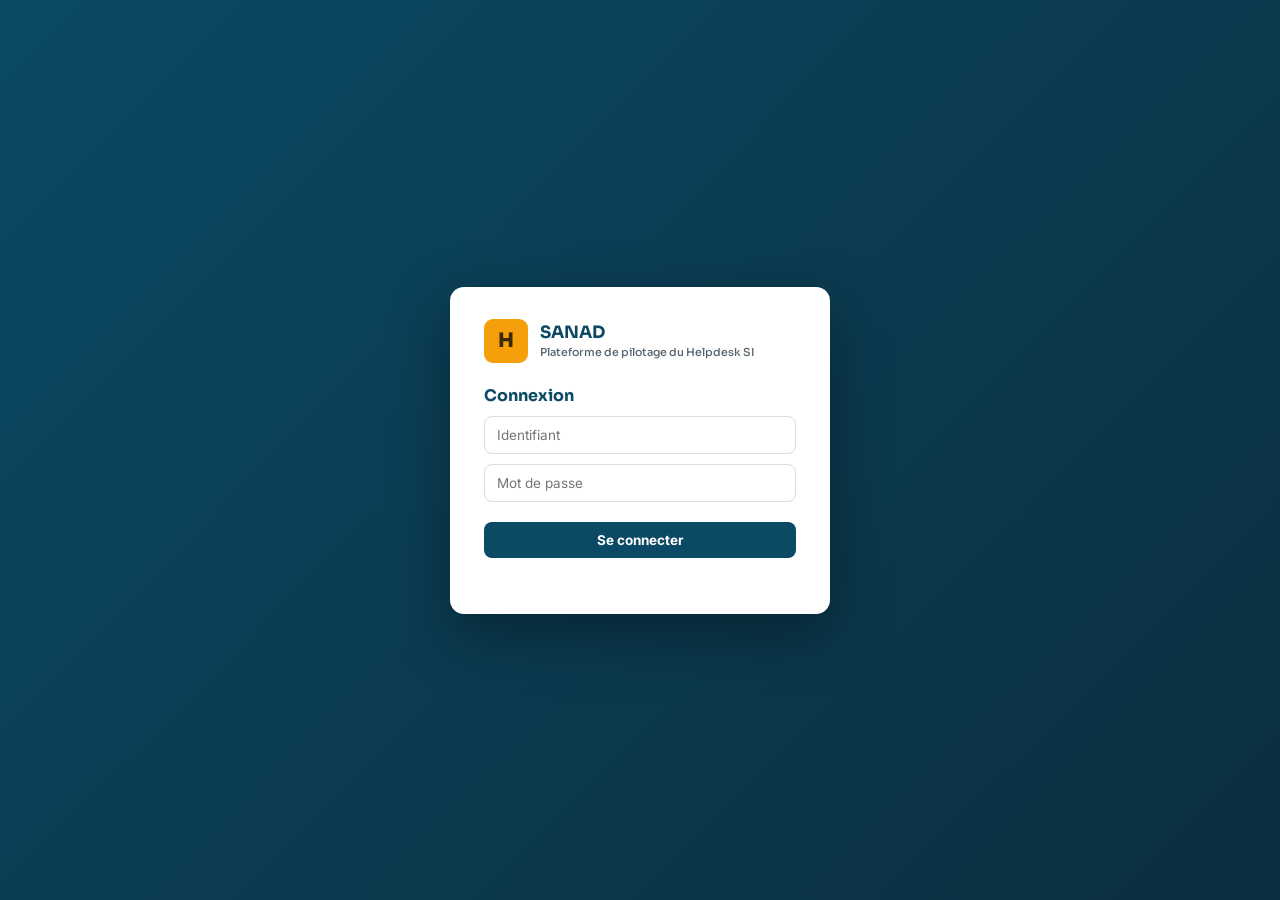
==== templates/index.html @ e5da5dde "Add Outlook raw email import This change adds support for importing a raw Outlook Mail export (.xlsx" ====
<!DOCTYPE html>
<html lang="fr">
<head>
<meta charset="UTF-8">
<meta name="viewport" content="width=device-width, initial-scale=1.0">
<title>SANAD — Plateforme de pilotage du Helpdesk SI</title>
<link rel="preconnect" href="https://fonts.googleapis.com">
<link href="https://fonts.googleapis.com/css2?family=Sora:wght@600;700;800&family=Inter:wght@400;500;600;700&family=JetBrains+Mono:wght@500;700&display=swap" rel="stylesheet">
<link rel="stylesheet" href="/static/style.css">
</head>
<body>

<!-- AUTH OVERLAY -->
<div class="auth-overlay" id="authOverlay">
  <div class="auth-box">
    <div class="auth-brand">
      <div class="brand-mark" style="width:44px;height:44px;font-size:20px;">H</div>
      <div class="auth-brand-title"><span id="authBrandTitle">SANAD</span><div style="font-size:11px;font-weight:500;color:var(--muted);margin-top:2px;" id="authBrandSubtitle">Plateforme de pilotage du Helpdesk SI</div></div>
    </div>

    <div id="setupForm" style="display:none;">
      <h2>Création du compte administrateur</h2>
      <p class="hint">Premier lancement — créez le compte Responsable Helpdesk (accès complet).</p>
      <input type="text" id="setupName" placeholder="Nom complet">
      <input type="text" id="setupUsername" placeholder="Identifiant">
      <input type="password" id="setupPassword" placeholder="Mot de passe (4 caractères min.)">
      <button class="btn btn-primary" id="setupSubmitBtn" style="width:100%;margin-top:10px;">Créer le compte</button>
      <div class="auth-error" id="setupError"></div>
    </div>

    <div id="loginForm">
      <h2>Connexion</h2>
      <input type="text" id="loginUsername" placeholder="Identifiant">
      <input type="password" id="loginPassword" placeholder="Mot de passe">
      <button class="btn btn-primary" id="loginSubmitBtn" style="width:100%;margin-top:10px;">Se connecter</button>
      <div class="auth-error" id="loginError"></div>
    </div>
  </div>
</div>

<div class="app">

  <!-- SIDEBAR -->
  <aside class="sidebar">
    <div class="sanad-brand" id="sanadBrand">
      <img id="sanadLogoImg" src="" alt="SANAD" style="display:none;">
      <span id="sanadLogoText">SANAD</span>
    </div>
    <div class="module-switch" id="moduleSwitch"></div>

    <div class="brand">
      <div class="brand-mark" id="brandMark">T</div>
      <div>
        <div class="brand-title" id="brandTitle">Tarkhiss</div>
        <div class="brand-sub" id="brandSub">Support Email &amp; Hotline</div>
      </div>
    </div>

    <nav class="nav">
      <!-- Favoris (Lot G) — épingles personnelles, mémorisées par navigateur, remplies dynamiquement -->
      <div class="nav-subgroup-title" id="favoritesTitle" style="display:none;">
        <span class="nav-subgroup-ico">⭐</span> Favoris
      </div>
      <div class="nav-subgroup" id="favoritesGroup" style="display:none;"></div>

      <!-- Sous-groupe Tarkhiss : Reporting Hotline & Emails -->
      <div class="nav-subgroup-title" data-module="tarkhiss" data-roles="admin,superviseur">
        <span class="nav-subgroup-ico">🎧</span> Reporting Hotline &amp; Emails
      </div>
      <div class="nav-subgroup" data-module="tarkhiss" data-roles="admin,superviseur">
        <button class="nav-item active" data-tab="dashboard" data-module="tarkhiss" data-roles="admin,superviseur">
          <span class="nav-ico">▦</span> Dashboard
        </button>
        <button class="nav-item" data-tab="calls" data-module="tarkhiss" data-roles="admin,superviseur">
          <span class="nav-ico">☎</span> Appels <span class="nav-badge" id="badgeCalls"></span>
        </button>
        <button class="nav-item" data-tab="emails" data-module="tarkhiss" data-roles="admin,superviseur">
          <span class="nav-ico">✉</span> Emails <span class="nav-badge" id="badgeEmails"></span>
        </button>
        <button class="nav-item" data-tab="analysis" data-module="tarkhiss" data-roles="admin,superviseur">
          <span class="nav-ico">◇</span> Analyse mensuelle
        </button>
        <button class="nav-item" data-tab="annual" data-module="tarkhiss" data-roles="admin,superviseur">
          <span class="nav-ico">📈</span> Vue annuelle
        </button>
        <button class="nav-item" data-tab="prompts" data-module="tarkhiss" data-roles="admin,superviseur">
          <span class="nav-ico">✦</span> Prompts Copilot
        </button>
      </div>

      <!-- Sous-groupe Tarkhiss : Reporting Métier (PCHC) -->
      <div class="nav-subgroup-title" data-module="pchc" data-roles="admin,superviseur">
        <span class="nav-subgroup-ico">🗂️</span> Reporting Métier
      </div>
      <div class="nav-subgroup" data-module="pchc" data-roles="admin,superviseur">
        <button class="nav-item" data-tab="p-dashboard" data-module="pchc" data-roles="admin,superviseur">
          <span class="nav-ico">▦</span> Dashboard
        </button>
        <button class="nav-item" data-tab="p-import" data-module="pchc" data-roles="admin,superviseur">
          <span class="nav-ico">📥</span> Import données
        </button>
        <button class="nav-item" data-tab="p-analysis" data-module="pchc" data-roles="admin,superviseur">
          <span class="nav-ico">◇</span> Analyse &amp; Copilot
        </button>
      </div>

      <!-- Moussanada -->
      <button class="nav-item" data-tab="m-dashboard" data-module="moussanada" data-roles="admin,superviseur">
        <span class="nav-ico">▦</span> Dashboard
      </button>
      <button class="nav-item" data-tab="m-sources" data-module="moussanada" data-roles="admin,superviseur">
        <span class="nav-ico">📥</span> Données sources
      </button>
      <button class="nav-item" data-tab="m-analysis" data-module="moussanada" data-roles="admin,superviseur">
        <span class="nav-ico">◇</span> Analyse &amp; Copilot
      </button>
      <button class="nav-item" data-tab="m-annual" data-module="moussanada" data-roles="admin,superviseur">
        <span class="nav-ico">📈</span> Vue annuelle
      </button>
      <button class="nav-item" data-tab="m-guide" data-module="moussanada" data-roles="admin,superviseur">
        <span class="nav-ico">📘</span> Guide GLPI
      </button>

      <!-- Partagé -->
      <button class="nav-item" data-tab="admin" data-module="shared" data-roles="admin">
        <span class="nav-ico">⚙</span> Administration
      </button>
      <button class="nav-item" data-tab="users" data-module="shared" data-roles="admin">
        <span class="nav-ico">👤</span> Utilisateurs
      </button>
      <button class="nav-item" data-tab="notes" data-module="shared" data-roles="admin,hotliner">
        <span class="nav-ico">💬</span> Notes
      </button>
      <button class="nav-item" data-tab="knowledge" data-module="shared" data-roles="admin,hotliner">
        <span class="nav-ico">📚</span> Base de connaissances
      </button>
    </nav>

    <div class="sidebar-footer">DSID · AMMPS</div>
  </aside>

  <!-- MAIN -->
  <main class="main">

    <header class="topbar">
      <div class="breadcrumb" id="breadcrumb"></div>
      <button class="btn-add" id="favoriteToggleBtn" title="Épingler cette vue en favori">☆</button>
      <div class="month-picker" id="monthPickerWrap">
        <label for="monthSelect">Mois</label>
        <input type="month" id="monthSelect">
      </div>
      <div class="global-search-wrap">
        <input type="text" id="globalSearch" placeholder="🔍 Recherche globale (mois, catégories, contacts...)">
        <div class="global-search-results" id="globalSearchResults"></div>
      </div>
      <div id="saveIndicator" class="save-indicator"></div>
      <div id="lastSyncIndicator" class="last-sync-indicator" title="Horodatage de la dernière écriture de données pour ce volet"></div>
      <div class="user-menu">
        <span id="userMenuName"></span>
        <span class="role-pill" id="userMenuRole"></span>
        <button class="btn-add" id="densityToggleBtn" title="Basculer la densité d'affichage des tableaux">▤ Compact</button>
        <button class="btn-add" id="helpBtn" title="Revoir l'aide de démarrage">? Aide</button>
        <button class="btn-add" id="logoutBtn">Déconnexion</button>
      </div>
    </header>

    <!-- MODAL ONBOARDING -->
    <div class="modal-overlay" id="onboardingOverlay" style="display:none;">
      <div class="modal-box">
        <div class="modal-head">
          <div>
            <div class="mini-label">Prise en main</div>
            <div id="onboardingTitle" style="font-weight:700;color:var(--primary);"></div>
          </div>
          <button class="modal-close" id="closeOnboardingBtn">✕</button>
        </div>
        <div id="onboardingBody" style="padding:20px 24px;font-size:13.5px;line-height:1.7;color:var(--ink);"></div>
      </div>
    </div>

    <div class="banner warn" id="reminderBanner" style="display:none;"></div>
    <div class="banner info" id="moduleNotReadyBanner" style="display:none;">
      🚧 Ce volet utilise la structure générique du support (appels, emails, analyse mensuelle) en attendant vos instructions spécifiques pour l'adapter davantage.
    </div>

    <!-- TAB: DASHBOARD -->
    <section class="tab-panel active" id="tab-dashboard">
      <div class="panel-head panel-head-row">
        <div>
          <h1 id="dashTitle">Dashboard</h1>
          <p>Vue interactive, codes couleur automatiques.</p>
        </div>
        <div class="dash-actions">
          <button class="btn btn-outline" id="xlsxBtn">⬇ Excel</button>
          <button class="btn btn-outline" id="pdfBtn">⬇ PDF</button>
          <button class="btn btn-outline" id="onePagerBtn">🖼 One-pager</button>
          <button class="btn btn-primary" id="mailToggleBtn">✉ Envoyer par email</button>
        </div>
      </div>

      <!-- Panneau d'envoi email -->
      <div class="card email-panel" id="emailPanel" style="display:none;">
        <h2>Envoi du rapport par email</h2>
        <div class="email-panel-grid">
          <div>
            <div class="mini-label">Destinataires (À)</div>
            <div class="contact-check-list" id="toCheckList"></div>
          </div>
          <div>
            <div class="mini-label">Copie (Cc)</div>
            <div class="contact-check-list" id="ccCheckList"></div>
          </div>
        </div>
        <div class="mini-label" style="margin-top:12px;">Formule d'appel (bonjour)</div>
        <textarea id="greetingInput" rows="2" placeholder="Bonjour M. Himi et Mme. Latifa,"></textarea>
        <div class="actions-row" style="margin-top:12px;">
          <button class="btn btn-outline" id="previewMailBtn">👁 Aperçu</button>
          <button class="btn btn-primary" id="confirmSendBtn">✉ Confirmer et envoyer (Outlook)</button>
        </div>
      </div>

      <div class="banner danger" id="tarkhissAlertBanner" style="display:none;"></div>
      <div id="dashboardContent"></div>
    </section>

    <!-- TAB: APPELS -->
    <section class="tab-panel" id="tab-calls">
      <div class="panel-head panel-head-row">
        <div>
          <h1>Saisie des appels</h1>
          <p>Nombre d'appels reçus par jour ouvré (hors week-end). Durée au format hh:mm:ss.</p>
        </div>
        <label class="btn btn-outline file-btn">
          ⬆ Importer CSV
          <input type="file" id="callsImportFile" accept=".csv" hidden>
        </label>
      </div>
      <div class="card">
        <table class="input-table" id="callsTable">
          <thead>
            <tr><th>Jour</th><th>Date</th><th>Appels reçus</th><th>Durée (hh:mm:ss)</th></tr>
          </thead>
          <tbody></tbody>
        </table>
      </div>
      <div class="actions-row">
        <button class="btn btn-primary" id="saveCallsBtn">Enregistrer les appels</button>
        <span class="hint">Total appels : <strong id="callsTotalHint">0</strong></span>
        <span class="hint">Durée totale : <strong id="callsDurationHint">00:00:00</strong></span>
        <span class="hint autosave-hint" id="callsAutosaveHint"></span>
      </div>
    </section>

    <!-- TAB: EMAILS -->
    <section class="tab-panel" id="tab-emails">
      <div class="panel-head panel-head-row">
        <div>
          <h1>Saisie des emails</h1>
          <p>Emails reçus et envoyés par jour. Les week-ends restent modifiables (email exceptionnel reçu).</p>
        </div>
        <div style="display:flex;gap:10px;">
          <label class="btn btn-outline file-btn">
            📧 Import Outlook (.xlsm)
            <input type="file" id="emailsRawImportFile" accept=".xlsm,.xlsx" hidden>
          </label>
          <label class="btn btn-outline file-btn">
            ⬆ Importer CSV
            <input type="file" id="emailsImportFile" accept=".csv" hidden>
          </label>
        </div>
      </div>
      <div class="card" id="emailsRawImportResult" style="display:none;"></div>
      <div class="card">
        <table class="input-table" id="emailsTable">
          <thead>
            <tr><th>Jour</th><th>Date</th><th>Emails reçus</th><th>Emails envoyés</th></tr>
          </thead>
          <tbody></tbody>
        </table>
      </div>
      <div class="actions-row">
        <button class="btn btn-primary" id="saveEmailsBtn">Enregistrer les emails</button>
        <span class="hint">Reçus : <strong id="emailsRecvHint">0</strong> · Envoyés : <strong id="emailsSentHint">0</strong></span>
        <span class="hint autosave-hint" id="emailsAutosaveHint"></span>
      </div>
    </section>

    <!-- TAB: ANALYSE -->
    <section class="tab-panel" id="tab-analysis">
      <div class="panel-head panel-head-row">
        <div>
          <h1>Analyse mensuelle</h1>
          <p>Résultats de la classification des emails (issus de Copilot Excel). Catégories libres, différentes chaque mois.</p>
        </div>
        <button class="btn btn-outline" id="duplicatePrevBtn">⧉ Dupliquer catégories du mois précédent</button>
      </div>

      <div class="card">
        <div class="card-head">
          <h2>🔴 Problèmes techniques signalés</h2>
          <div class="card-head-tools">
            <input type="text" class="search-box" id="searchProblems" placeholder="Filtrer...">
            <button class="btn-add" data-add="problems">+ Ajouter une catégorie</button>
          </div>
        </div>
        <table class="cat-table" id="problemsTable">
          <thead><tr><th>Type de problème</th><th>Nombre</th><th>Description</th><th>Action corrective</th><th></th></tr></thead>
          <tbody></tbody>
        </table>
      </div>

      <div class="card">
        <div class="card-head">
          <h2>🟢 Demandes d'information</h2>
          <div class="card-head-tools">
            <input type="text" class="search-box" id="searchDemandes" placeholder="Filtrer...">
            <button class="btn-add" data-add="demandes">+ Ajouter une catégorie</button>
          </div>
        </div>
        <table class="cat-table" id="demandesTable">
          <thead><tr><th>Type de demande</th><th>Nombre</th><th>Description</th><th></th></tr></thead>
          <tbody></tbody>
        </table>
      </div>

      <div class="card">
        <div class="card-head">
          <h2>📅 Évolution hebdomadaire</h2>
          <button class="btn-add" data-add="weekly">+ Ajouter une semaine</button>
        </div>
        <table class="cat-table" id="weeklyTable">
          <thead><tr><th>Semaine</th><th>Bugs</th><th>Demandes</th><th>Observations</th><th></th></tr></thead>
          <tbody></tbody>
        </table>
      </div>

      <div class="card">
        <div class="card-head">
          <h2>☁️ Nuage de mots-clés</h2>
          <button class="btn-add" data-add="keywords">+ Ajouter un mot-clé</button>
        </div>
        <table class="cat-table" id="keywordsTable">
          <thead><tr><th>Mot-clé</th><th>Fréquence</th><th></th></tr></thead>
          <tbody></tbody>
        </table>
      </div>

      <div class="card">
        <h2>🔑 Constats clés</h2>
        <textarea id="constatsBox" rows="4" placeholder="Un constat par ligne..."></textarea>
      </div>

      <div class="card">
        <h2>✅ Recommandations</h2>
        <textarea id="recoBox" rows="4" placeholder="Une recommandation par ligne..."></textarea>
      </div>

      <div class="card">
        <h2>🗒️ Notes internes <span class="hint">(non incluses dans le rapport envoyé)</span></h2>
        <textarea id="internalNotesBox" rows="3" placeholder="Contexte particulier, incident majeur..."></textarea>
      </div>

      <div class="actions-row">
        <button class="btn btn-primary" id="saveAnalysisBtn">Enregistrer l'analyse</button>
        <span class="hint autosave-hint" id="analysisAutosaveHint"></span>
      </div>
    </section>

    <!-- TAB: VUE ANNUELLE -->
    <section class="tab-panel" id="tab-annual">
      <div class="panel-head panel-head-row">
        <div>
          <h1>Vue annuelle / trimestrielle</h1>
          <p>Tendance sur la période, catégories récurrentes, charge par jour de semaine.</p>
        </div>
        <div class="period-picker">
          <div class="period-presets" id="periodPresets"></div>
          <div class="month-picker">
            <label>Du</label><input type="month" id="periodStart">
            <label>Au</label><input type="month" id="periodEnd">
          </div>
        </div>
      </div>
      <div id="annualContent"></div>
    </section>

    <!-- TAB: PROMPTS -->
    <section class="tab-panel" id="tab-prompts">
      <div class="panel-head">
        <h1>Prompts Copilot Excel</h1>
        <p>Prompts prêts à copier, adaptés automatiquement au mois sélectionné (<strong id="promptMonthLabel"></strong>).</p>
      </div>

      <div class="card">
        <div class="card-head"><h2>Prompt A — Volumes quotidiens emails reçus/envoyés</h2>
          <button class="btn-add copy-btn" data-copy="promptA">📋 Copier</button>
        </div>
        <pre class="prompt-box" id="promptA"></pre>
      </div>

      <div class="card">
        <div class="card-head"><h2>Prompt B — Classification et analyse mensuelle</h2>
          <button class="btn-add copy-btn" data-copy="promptB">📋 Copier</button>
        </div>
        <pre class="prompt-box" id="promptB"></pre>
      </div>

      <div class="card">
        <div class="card-head"><h2>Prompt C — Comparatif vs mois précédent</h2>
          <button class="btn-add copy-btn" data-copy="promptC">📋 Copier</button>
        </div>
        <pre class="prompt-box" id="promptC"></pre>
      </div>

      <div class="card">
        <div class="card-head"><h2>Prompt F — Nuage de mots-clés</h2>
          <button class="btn-add copy-btn" data-copy="promptF">📋 Copier</button>
        </div>
        <pre class="prompt-box" id="promptF"></pre>
      </div>
    </section>

    <!-- ============ MOUSSANADA ============ -->

    <!-- TAB: M-DASHBOARD -->
    <section class="tab-panel" id="tab-m-dashboard">
      <div class="panel-head panel-head-row">
        <div>
          <h1 id="mDashTitle">Dashboard Moussanada</h1>
          <p>Volume, performance, délais — comparatif automatique vs mois précédent.</p>
        </div>
        <div class="dash-actions">
          <button class="btn btn-outline" id="mXlsxBtn">⬇ Excel consolidé</button>
          <button class="btn btn-outline" id="mPdfBtn">⬇ PDF</button>
          <button class="btn btn-outline" id="mOnePagerBtn">🖼 One-pager</button>
          <button class="btn btn-primary" id="mMailToggleBtn">✉ Envoyer par email</button>
        </div>
      </div>

      <div class="card email-panel" id="mEmailPanel" style="display:none;">
        <h2>Envoi du rapport par email</h2>
        <div class="email-panel-grid">
          <div>
            <div class="mini-label">Destinataires (À)</div>
            <div class="contact-check-list" id="mToCheckList"></div>
          </div>
          <div>
            <div class="mini-label">Copie (Cc)</div>
            <div class="contact-check-list" id="mCcCheckList"></div>
          </div>
        </div>
        <div class="mini-label" style="margin-top:12px;">Formule d'appel (bonjour)</div>
        <textarea id="mGreetingInput" rows="2" placeholder="Bonjour M. Himi,"></textarea>
        <div class="actions-row" style="margin-top:12px;">
          <button class="btn btn-outline" id="mPreviewMailBtn">👁 Aperçu</button>
          <button class="btn btn-primary" id="mConfirmSendBtn">✉ Confirmer et envoyer (Outlook)</button>
        </div>
      </div>

      <div class="banner warn" id="mReminderBanner" style="display:none;"></div>
      <div class="banner danger" id="moussanadaAlertBanner" style="display:none;"></div>
      <div id="mDashboardContent"></div>
    </section>

    <!-- TAB: M-SOURCES -->
    <section class="tab-panel" id="tab-m-sources">
      <div class="panel-head">
        <h1>Données sources</h1>
        <p>Import des exports GLPI (mois sélectionné : <strong id="mSourcesMonthLabel"></strong>).</p>
      </div>

      <div class="card">
        <h2>Import consolidé (.xlsx)</h2>
        <p class="hint">Détection automatique des feuilles : rawData - Tickets, Durée moyenne - Heure, Ticket - Catégories/Services/Demandeur, Technicien Assigné.</p>
        <label class="btn btn-primary file-btn">
          ⬆ Importer un fichier Excel GLPI
          <input type="file" id="mImportXlsx" accept=".xlsx,.xlsm" hidden>
        </label>
        <span class="hint autosave-hint" id="mImportHint"></span>
        <div class="banner info" id="mDetectedMonthBanner" style="display:none;margin-top:10px;"></div>
      </div>

      <div class="card">
        <h2>Import par section — Mode Direct GLPI ou Mode CSV</h2>
        <p class="hint">Choisir le type de données puis le mode d'import. Le Mode Direct interroge l'API GLPI configurée (Administration → Intégrations GLPI) sans fichier intermédiaire ; le Mode CSV conserve la traçabilité fichier pour l'audit qualité. Les deux modes alimentent exactement les mêmes données.</p>
        <div class="form-row">
          <label>Type de données</label>
          <select id="mUnifiedKind">
            <option value="tickets">Tickets (série mensuelle)</option>
            <option value="durations">Durée moyenne</option>
            <option value="categories">Catégories</option>
            <option value="services">Services</option>
            <option value="techniciens">Technicien assigné</option>
            <option value="demandeurs">Demandeurs</option>
          </select>
        </div>
        <div class="theme-choice" style="margin-bottom:10px;">
          <label class="theme-option"><input type="radio" name="mImportMode" value="csv" id="mModeCsvInput" checked><span>📄 Mode CSV</span></label>
          <label class="theme-option"><input type="radio" name="mImportMode" value="direct" id="mModeDirectInput"><span>🔌 Mode Direct GLPI</span></label>
        </div>
        <div id="mModeCsvBlock" class="contact-add-row" style="grid-template-columns:1fr auto;">
          <input type="file" id="mCsvFile" accept=".csv">
          <button class="btn-add" id="mCsvImportBtn">Importer le fichier</button>
        </div>
        <div id="mModeDirectBlock" style="display:none;">
          <div class="contact-add-row" style="grid-template-columns:140px auto;">
            <input type="month" id="mUnifiedYmInput">
            <button class="btn-add" id="mUnifiedDirectBtn">Importer depuis GLPI</button>
          </div>
          <p class="hint" id="mUnifiedDirectHint" style="margin-top:6px;"></p>
        </div>
        <div id="mUnifiedResult" style="margin-top:8px;font-size:12.5px;"></div>
      </div>

      <div class="card">
        <h2>🗓️ Import tickets bruts (ticket par ticket)</h2>
        <p class="hint">Export GLPI brut — une ligne par ticket, avec colonnes ID, Statut, Date d'ouverture, Priorité, Catégorie, Type, Technicien... Distinct de l'import consolidé ci-dessus. Alimente la répartition par Type/Priorité et la <strong>heatmap de charge (jour × heure)</strong>, calculée à partir des horodatages réels — ré-importer régulièrement pour la tenir à jour (les tickets déjà connus sont mis à jour, pas dupliqués).</p>
        <label class="btn btn-outline file-btn">
          ⬆ Importer un export GLPI brut (.csv)
          <input type="file" id="mImportRawTickets" accept=".csv" hidden>
        </label>
        <span class="hint autosave-hint" id="mImportRawTicketsHint"></span>
      </div>

      <div class="card">
        <div class="card-head">
          <h2>Aperçu — Tickets &amp; délais du mois</h2>
        </div>
        <table class="dash-table" id="mTicketsPreviewTable">
          <thead><tr><th>Ouverts</th><th>Résolus</th><th>En retard</th><th>Clos</th><th>Délai résolution</th><th>Délai clôture</th></tr></thead>
          <tbody></tbody>
        </table>
      </div>

      <div class="card">
        <div class="card-head">
          <h2>Catégories importées</h2>
          <span class="hint" id="mCatCount"></span>
        </div>
        <input type="text" class="table-filter-input" data-target="mCategoriesTable" placeholder="🔍 Filtrer les catégories...">
        <div class="table-scroll"><table class="dash-table" id="mCategoriesTable">
          <thead><tr><th>Catégorie</th><th>Ouverts</th><th>Résolus</th><th>En retard</th><th>Fermés</th></tr></thead>
          <tbody></tbody>
        </table></div>
      </div>

      <div class="card">
        <div class="card-head">
          <h2>Services importés</h2>
          <span class="hint" id="mSrvCount"></span>
        </div>
        <input type="text" class="table-filter-input" data-target="mServicesTable" placeholder="🔍 Filtrer les services...">
        <div class="table-scroll"><table class="dash-table" id="mServicesTable">
          <thead><tr><th>Service</th><th>Ouverts</th><th>Résolus</th><th>En retard</th><th>Fermés</th></tr></thead>
          <tbody></tbody>
        </table></div>
      </div>

      <div class="card">
        <h2>Techniciens</h2>
        <input type="text" class="table-filter-input" data-target="mTechTable" placeholder="🔍 Filtrer les techniciens...">
        <table class="dash-table" id="mTechTable">
          <thead><tr><th>Technicien</th><th>Ouverts</th><th>Résolus</th><th>En retard</th><th>Fermés</th></tr></thead>
          <tbody></tbody>
        </table>
      </div>

      <div class="actions-row">
        <button class="btn btn-outline" id="mCsvCatBtn">⬇ CSV Catégories</button>
        <button class="btn btn-outline" id="mCsvSrvBtn">⬇ CSV Services</button>
        <button class="btn btn-outline" id="mCsvTechBtn">⬇ CSV Techniciens</button>
        <button class="btn btn-outline" id="mCsvTicketsBtn">⬇ CSV Tickets bruts</button>
      </div>
    </section>

    <!-- TAB: M-ANALYSE & COPILOT -->
    <section class="tab-panel" id="tab-m-analysis">
      <div class="panel-head">
        <h1>Analyse &amp; Prompt Copilot</h1>
        <p>Générez le prompt, collez l'analyse Copilot dans la case de chaque section — elle sera intégrée telle quelle au rapport final, à l'endroit correspondant.</p>
      </div>

      <div class="card">
        <div class="card-head">
          <h2>Prompt Copilot — mois <span id="mPromptMonthLabel"></span></h2>
          <button class="btn-add copy-btn" data-copy="mPrompt">📋 Copier</button>
        </div>
        <pre class="prompt-box" id="mPrompt"></pre>
      </div>

      <div id="mSectionsContainer"></div>

      <div class="card">
        <h2>🔑 Constats clés (optionnel)</h2>
        <textarea id="mConstatsBox" rows="3" placeholder="Un constat par ligne..."></textarea>
      </div>

      <div class="card">
        <h2>✅ Recommandations (optionnel)</h2>
        <textarea id="mRecoBox" rows="3" placeholder="Une recommandation par ligne..."></textarea>
      </div>

      <div class="actions-row">
        <button class="btn btn-primary" id="mSaveNotesBtn">Enregistrer l'analyse</button>
        <span class="hint autosave-hint" id="mAnalysisAutosaveHint"></span>
      </div>
    </section>

    <!-- TAB: M-ANNUAL -->
    <section class="tab-panel" id="tab-m-annual">
      <div class="panel-head panel-head-row">
        <div>
          <h1>Vue annuelle / trimestrielle</h1>
          <p>Tendance sur la période, évolution du stock en retard.</p>
        </div>
        <div class="period-picker">
          <div class="period-presets" id="mPeriodPresets"></div>
          <div class="month-picker">
            <label>Du</label><input type="month" id="mPeriodStart">
            <label>Au</label><input type="month" id="mPeriodEnd">
          </div>
        </div>
      </div>
      <div id="mAnnualContent"></div>
    </section>

    <!-- TAB: M-GUIDE -->
    <section class="tab-panel" id="tab-m-guide">
      <div class="panel-head">
        <h1>Guide de collecte des données GLPI</h1>
        <p>Chemin, filtre et export recommandé pour chaque indicateur.</p>
      </div>
      <div id="mGuideContent"></div>
    </section>

    <!-- ============ DOSSIERS PCHC ============ -->

    <!-- TAB: P-DASHBOARD -->
    <section class="tab-panel" id="tab-p-dashboard">
      <div class="panel-head panel-head-row">
        <div>
          <h1 id="pDashTitle">Dashboard Reporting Métier</h1>
          <p>Synthèse exécutive, KPI par module, alertes — période libre.</p>
        </div>
        <div class="period-picker">
          <div class="period-presets" id="pPeriodPresets"></div>
          <div class="month-picker">
            <label>Du</label><input type="date" id="pPeriodStart">
            <label>Au</label><input type="date" id="pPeriodEnd">
          </div>
        </div>
      </div>

      <div class="agg-toggle" id="pSpecializationSwitch" style="margin-bottom:16px;"></div>

      <div class="dash-actions" style="margin-bottom:16px;">
        <button class="btn btn-outline" id="pXlsxBtn">⬇ Excel consolidé</button>
        <button class="btn btn-outline" id="pCsvRawBtn">⬇ CSV brut</button>
        <button class="btn btn-outline" id="pPdfBtn">⬇ PDF</button>
        <button class="btn btn-outline" id="pPptxBtn">📊 PPTX Revue Direction</button>
        <button class="btn btn-primary" id="pMailToggleBtn">✉ Envoyer par email</button>
      </div>

      <div class="card email-panel" id="pEmailPanel" style="display:none;">
        <h2>Envoi du rapport par email</h2>
        <p class="hint">Le fichier Excel consolidé sera automatiquement joint au message.</p>
        <div class="email-panel-grid">
          <div>
            <div class="mini-label">Destinataires (À)</div>
            <div class="contact-check-list" id="pToCheckList"></div>
          </div>
          <div>
            <div class="mini-label">Copie (Cc)</div>
            <div class="contact-check-list" id="pCcCheckList"></div>
          </div>
        </div>
        <div class="mini-label" style="margin-top:12px;">Formule d'appel (bonjour)</div>
        <textarea id="pGreetingInput" rows="2" placeholder="Bonjour,"></textarea>
        <div class="actions-row" style="margin-top:12px;">
          <button class="btn btn-outline" id="pPreviewMailBtn">👁 Aperçu</button>
          <button class="btn btn-primary" id="pConfirmSendBtn">✉ Confirmer et envoyer (Outlook)</button>
        </div>
      </div>

      <div class="banner danger" id="pAlertBanner" style="display:none;"></div>
      <div id="pDashboardContent"></div>
    </section>

    <!-- TAB: P-IMPORT -->
    <section class="tab-panel" id="tab-p-import">
      <div class="panel-head">
        <h1>Import des données</h1>
        <p>Dernier import : <strong id="pLastImport">—</strong></p>
      </div>

      <div class="agg-toggle" id="pSpecializationSwitchImport" style="margin-bottom:16px;"></div>

      <div class="banner info" id="pNewStatusBanner" style="display:none;"></div>

      <div class="card">
        <h2>Import consolidé (.xlsx)</h2>
        <p class="hint">Détection automatique des 5 feuilles : Identification Opérateur, Déclaration d'Activité, Certificat d'Enregistrement, Certificat de Libre Vente, Autorisation d'Importation Matières Premières.</p>
        <label class="btn btn-primary file-btn">
          ⬆ Importer un fichier Excel
          <input type="file" id="pImportXlsx" accept=".xlsx" hidden>
        </label>
        <span class="hint autosave-hint" id="pImportHint"></span>
      </div>

      <div class="card">
        <h2>Import séparé (.csv)</h2>
        <div class="contact-add-row" style="grid-template-columns:1fr 1fr auto;">
          <select id="pCsvKind">
            <option value="identification">Identification Opérateur</option>
            <option value="declaration">Déclaration d'Activité</option>
            <option value="ce">Certificat d'Enregistrement</option>
            <option value="clv">Certificat de Libre Vente</option>
            <option value="aimp">Autorisation d'Importation Matières Premières</option>
          </select>
          <input type="file" id="pCsvFile" accept=".csv">
          <button class="btn-add" id="pCsvImportBtn">Importer</button>
        </div>
      </div>

      <div class="card">
        <h2>Table de correspondance Statut → Couleur</h2>
        <p class="hint">Paramétrable — les statuts non reconnus s'affichent en gris par défaut.</p>
        <table class="dash-table" id="pStatusColorsTable">
          <thead><tr><th>Statut observé</th><th>Couleur</th></tr></thead>
          <tbody></tbody>
        </table>
        <button class="btn btn-primary" id="pSaveStatusColorsBtn" style="margin-top:10px;">Enregistrer la correspondance</button>
      </div>
    </section>

    <!-- TAB: P-ANALYSE & COPILOT -->
    <section class="tab-panel" id="tab-p-analysis">
      <div class="panel-head">
        <h1>Analyse &amp; Prompt Copilot</h1>
        <p>Générez le prompt, collez l'analyse Copilot — intégrée au rapport final.</p>
      </div>

      <div class="card">
        <div class="card-head">
          <h2>Prompt Copilot — période <span id="pPromptPeriodLabel"></span></h2>
          <button class="btn-add copy-btn" data-copy="pPrompt">📋 Copier</button>
        </div>
        <pre class="prompt-box" id="pPrompt"></pre>
      </div>

      <div class="card">
        <h2>Analyse générée par Copilot</h2>
        <p class="hint">Collez ici le texte rédigé par Copilot (synthèse exécutive, lecture des KPI, conclusions).</p>
        <textarea id="pCopilotText" rows="10" placeholder="Collez ici l'analyse générée par Copilot..."></textarea>
      </div>

      <div class="actions-row">
        <button class="btn btn-primary" id="pSaveNotesBtn">Enregistrer l'analyse</button>
        <span class="hint autosave-hint" id="pAnalysisAutosaveHint"></span>
      </div>
    </section>

    <!-- TAB: ADMINISTRATION -->
    <section class="tab-panel" id="tab-admin">
      <div class="panel-head">
        <h1>Administration</h1>
        <p>Paramètres généraux (partagés), et paramètres propres au volet <strong id="adminModuleLabel">Tarkhiss</strong>.</p>
      </div>

      <div class="card">
        <h2>Paramètres généraux (partagés entre volets)</h2>
        <div class="form-row">
          <label>Nom de l'agence (affiché sur les rapports)</label>
          <input type="text" id="agencyNameInput" placeholder="AMMPS — DSID">
        </div>
        <div class="form-row">
          <label>Logo SANAD (identité de la plateforme)</label>
          <div class="logo-row">
            <img id="sanadLogoPreview" class="logo-preview" alt="">
            <input type="file" id="sanadLogoInput" accept=".png,.jpg,.jpeg,.svg">
          </div>
        </div>
        <div class="form-row">
          <label>Logo AMMPS</label>
          <div class="logo-row">
            <img id="logoPreview" class="logo-preview" alt="">
            <input type="file" id="logoInput" accept=".png,.jpg,.jpeg,.svg">
          </div>
        </div>
        <div class="form-row">
          <label>Thème visuel de l'écran (n'affecte pas les PDF/Excel/PPTX)</label>
          <div class="theme-choice">
            <label class="theme-option">
              <input type="radio" name="uiTheme" value="flat" id="themeFlatInput">
              <span class="theme-swatch theme-swatch--flat"></span>
              <span>Flat (actuel)</span>
            </label>
            <label class="theme-option">
              <input type="radio" name="uiTheme" value="soft" id="themeSoftInput">
              <span class="theme-swatch theme-swatch--soft"></span>
              <span>Neumorphism doux</span>
            </label>
            <label class="theme-option">
              <input type="radio" name="uiTheme" value="neu" id="themeNeuInput">
              <span class="theme-swatch theme-swatch--neu"></span>
              <span>Neumorphism complet</span>
            </label>
            <label class="theme-option">
              <input type="radio" name="uiTheme" value="clay" id="themeClayInput">
              <span class="theme-swatch theme-swatch--clay"></span>
              <span>Claymorphism</span>
            </label>
          </div>
          <p class="hint" style="margin-top:8px;">⚠️ Le neumorphism complet est déconseillé en usage courant (contraste réduit, moins lisible en survol rapide) — proposé ici à titre d'option, "Neumorphism doux" reste la recommandation par défaut si vous souhaitez sortir du flat.</p>
        </div>
        <div class="form-row">
          <label>Palette de couleur (indépendante du thème — Neumorphism complet/Claymorphism gardent leur propre teinte)</label>
          <div class="theme-choice">
            <label class="theme-option"><input type="radio" name="uiPalette" value="ammps" id="palAmmpsInput"><span class="theme-swatch" style="background:#0B4965;"></span><span>AMMPS (défaut)</span></label>
            <label class="theme-option"><input type="radio" name="uiPalette" value="ocean" id="palOceanInput"><span class="theme-swatch" style="background:#0E5C86;"></span><span>Océan</span></label>
            <label class="theme-option"><input type="radio" name="uiPalette" value="emerald" id="palEmeraldInput"><span class="theme-swatch" style="background:#0F6B4F;"></span><span>Émeraude</span></label>
            <label class="theme-option"><input type="radio" name="uiPalette" value="slate" id="palSlateInput"><span class="theme-swatch" style="background:#3A4A5C;"></span><span>Ardoise</span></label>
            <label class="theme-option"><input type="radio" name="uiPalette" value="violet" id="palVioletInput"><span class="theme-swatch" style="background:#5B3FBD;"></span><span>Violet</span></label>
            <label class="theme-option"><input type="radio" name="uiPalette" value="crimson" id="palCrimsonInput"><span class="theme-swatch" style="background:#8C2233;"></span><span>Bordeaux</span></label>
          </div>
        </div>
        <button class="btn btn-primary" id="saveGlobalSettingsBtn">Enregistrer</button>
      </div>

      <div class="card">
        <h2>✏️ Édition avancée — identité &amp; grands titres</h2>
        <p class="hint">Personnalise le nom de la plateforme et le titre affiché en tête de chaque rapport (email/PDF/Excel/PowerPoint). Laisser vide revient au libellé par défaut.</p>
        <div class="form-row">
          <label>Nom de la plateforme (écran de connexion, titre de page, repli logo)</label>
          <input type="text" id="appNameInput" placeholder="SANAD">
        </div>
        <div class="form-row">
          <label>Sous-titre de la plateforme</label>
          <input type="text" id="appSubtitleInput" placeholder="Plateforme de pilotage du Helpdesk SI">
        </div>
        <div class="form-row">
          <label>Titre du rapport — Tarkhiss</label>
          <input type="text" id="reportTitleTarkhissInput" placeholder="Rapport Support Tarkhiss">
        </div>
        <div class="form-row">
          <label>Titre du rapport — Moussanada</label>
          <input type="text" id="reportTitleMoussanadaInput" placeholder="Rapport Support Moussanada">
        </div>
        <div class="form-row">
          <label>Titre du rapport — Reporting Métier (PCHC)</label>
          <input type="text" id="reportTitlePchcInput" placeholder="Reporting Métier — PCHC">
        </div>
        <button class="btn btn-primary" id="saveAdvancedEditingBtn">Enregistrer</button>
      </div>

      <div class="card">
        <h2>📧 Notifications par email — rappel automatique (tâche planifiée)</h2>
        <p class="hint">Sans configuration SMTP, le rappel de rapport non envoyé reste un bandeau visible à l'ouverture de l'app (limite déjà documentée dans le README). En renseignant un serveur SMTP ici, une tâche planifiée externe (Windows Task Scheduler, cron...) peut appeler <code>/api/system/reminder-check</code> une fois par jour pour un envoi <strong>réel</strong>, même app fermée.</p>
        <div class="form-row"><label>Serveur SMTP</label><input type="text" id="smtpHostInput" placeholder="smtp.office365.com"></div>
        <div class="form-row"><label>Port</label><input type="text" id="smtpPortInput" placeholder="587"></div>
        <div class="form-row"><label>Utilisateur</label><input type="text" id="smtpUserInput" placeholder="sanad@ammps.ma"></div>
        <div class="form-row"><label>Mot de passe</label><input type="password" id="smtpPasswordInput" placeholder="••••••••"></div>
        <div class="form-row"><label>Adresse d'expédition (From)</label><input type="text" id="smtpFromInput" placeholder="sanad@ammps.ma"></div>
        <div class="form-row">
          <label>Jeton d'appel headless (à mettre dans la tâche planifiée)</label>
          <div class="logo-row">
            <input type="text" id="reminderTokenInput" readonly style="flex:1;">
            <button class="btn btn-outline" id="regenerateTokenBtn" type="button">🔄 Régénérer</button>
          </div>
        </div>
        <button class="btn btn-primary" id="saveSmtpBtn">Enregistrer</button>
      </div>

      <div class="card">
        <h2>🔒 Sécurité</h2>
        <div class="form-row">
          <label>Déconnexion automatique après inactivité (minutes)</label>
          <input type="text" id="sessionTimeoutInput" placeholder="240">
        </div>
        <div class="form-row">
          <label>Longueur minimale du mot de passe</label>
          <input type="text" id="pwMinLenInput" placeholder="8">
        </div>
        <div class="form-row">
          <label><input type="checkbox" id="pwRequireDigitInput"> Exiger au moins un chiffre</label>
        </div>
        <div class="form-row">
          <label><input type="checkbox" id="pwRequireUpperInput"> Exiger au moins une majuscule</label>
        </div>
        <p class="hint">S'applique à la création de compte, à la réinitialisation et au changement de mot de passe — pas rétroactif sur les mots de passe déjà en place.</p>
        <button class="btn btn-primary" id="saveSecurityBtn">Enregistrer</button>
      </div>

      <div class="card">
        <h2>🛡️ RGPD — données personnelles</h2>
        <p class="hint">Recherche un nom (demandeur GLPI ou raison sociale/opérateur PCHC) dans les données stockées, pour exercer un droit d'accès ou d'effacement. Ne couvre pas les feuilles agrégées mensuelles Moussanada (totaux par étiquette, pas d'enregistrements individuels).</p>
        <div class="contact-add-row" style="grid-template-columns:1fr auto auto;">
          <input type="text" id="rgpdQueryInput" placeholder="Nom à rechercher...">
          <button class="btn-add" id="rgpdSearchBtn">Rechercher</button>
          <button class="btn btn-outline" id="rgpdExportBtn">⬇ Exporter CSV</button>
        </div>
        <div id="rgpdResults" style="margin-top:12px;"></div>
      </div>

      <div class="card">
        <h2>🔌 Intégrations — GLPI (API REST)</h2>
        <p class="hint">Connexion directe à l'API REST GLPI (apirest.php), en complément de l'import CSV existant qui reste pleinement fonctionnel. Nécessite un App-Token (Configuration → Générale → API, dans GLPI) et un User-Token (préférences du compte GLPI utilisé pour l'import).</p>
        <div class="form-row"><label>URL de l'API GLPI</label><input type="text" id="glpiUrlInput" placeholder="https://glpi.ammps.ma/apirest.php"></div>
        <div class="form-row"><label>App-Token</label><input type="password" id="glpiAppTokenInput" placeholder="••••••••"></div>
        <div class="form-row"><label>User-Token</label><input type="password" id="glpiUserTokenInput" placeholder="••••••••"></div>
        <div class="form-row"><label>ID d'entité GLPI (optionnel)</label><input type="text" id="glpiEntityIdInput" placeholder="0"></div>
        <div class="actions-row">
          <button class="btn btn-outline" id="glpiTestConnectionBtn">🔍 Tester la connexion</button>
          <button class="btn btn-primary" id="saveGlpiBtn">Enregistrer</button>
        </div>
        <div id="glpiTestResult" style="margin-top:10px;font-size:12.5px;"></div>

        <div style="margin-top:18px;padding-top:16px;border-top:1px solid var(--border);">
          <h3 style="margin:0 0 8px;font-size:14px;color:var(--primary);">Import direct par profil</h3>
          <p class="hint">Récupère les données directement depuis GLPI (sans passer par un fichier CSV). Le mois cible n'est requis que pour les profils par étiquette (Catégories, Demandeurs, Techniciens).</p>
          <div class="contact-add-row" style="grid-template-columns:1fr 140px auto;">
            <select id="glpiProfileSelect"></select>
            <input type="month" id="glpiImportYmInput">
            <button class="btn-add" id="glpiImportDirectBtn">Importer</button>
          </div>
          <div id="glpiImportDirectResult" style="margin-top:8px;font-size:12.5px;"></div>
        </div>

        <div style="margin-top:18px;padding-top:16px;border-top:1px solid var(--border);">
          <h3 style="margin:0 0 8px;font-size:14px;color:var(--primary);">Filtre techniciens (stats mensuelles)</h3>
          <p class="hint">S'applique automatiquement à l'écran, à l'Excel et au PDF/email Moussanada — y compris sur des données déjà importées, sans besoin de ré-importer.</p>
          <div class="theme-choice" style="margin-bottom:10px;">
            <label class="theme-option"><input type="radio" name="technicienFilterMode" value="exclude" id="techFilterExcludeInput"><span>Mode exclusion</span></label>
            <label class="theme-option"><input type="radio" name="technicienFilterMode" value="whitelist" id="techFilterWhitelistInput"><span>Mode whitelist</span></label>
          </div>
          <div class="form-row">
            <label>Techniciens concernés (un par ligne)</label>
            <textarea id="technicienFilterListInput" rows="4" placeholder="Nom Prénom&#10;Compte test&#10;..." style="width:100%;font-family:'Inter',sans-serif;padding:8px;border:1px solid var(--border);border-radius:8px;"></textarea>
          </div>
          <div class="actions-row">
            <button class="btn btn-outline" id="loadTechnicienNamesBtn">📋 Voir les noms déjà connus</button>
            <button class="btn btn-primary" id="saveTechnicienFilterBtn">Enregistrer le filtre</button>
          </div>
          <div id="technicienNamesKnown" class="hint" style="margin-top:8px;"></div>
        </div>
      </div>

      <div class="card">
        <h2>Salutation &amp; signature — volet <span id="adminModuleLabel2">Tarkhiss</span></h2>
        <div class="form-row">
          <label>Formule de salutation par défaut</label>
          <input type="text" id="defaultGreetingInput" placeholder="Bonjour M. Himi et Mme. Latifa,">
        </div>
        <div class="form-row">
          <label>Nom (signature)</label>
          <input type="text" id="sigNameInput">
        </div>
        <div class="form-row">
          <label>Fonction (signature)</label>
          <input type="text" id="sigFunctionInput">
        </div>
        <div class="form-row">
          <label>Téléphone (signature)</label>
          <input type="text" id="sigPhoneInput">
        </div>
        <button class="btn btn-primary" id="saveModuleSettingsBtn">Enregistrer</button>
      </div>

      <div class="card">
        <h2>Contacts — volet <span id="adminModuleLabel3">Tarkhiss</span></h2>
        <div class="contact-add-row">
          <input type="email" id="contactEmailInput" placeholder="adresse@ammps.ma">
          <input type="text" id="contactNameInput" placeholder="Nom / civilité (ex: M. Himi)">
          <select id="contactRoleInput"><option value="to">À (To)</option><option value="cc">Cc</option></select>
          <button class="btn-add" id="addContactBtn">+ Ajouter</button>
        </div>
        <table class="dash-table" id="contactsTable">
          <thead><tr><th>Email</th><th>Nom</th><th>Rôle</th><th></th></tr></thead>
          <tbody></tbody>
        </table>
      </div>

      <div class="card">
        <h2>Sauvegarde / Restauration — volet <span id="adminModuleLabel4">Tarkhiss</span></h2>
        <p class="hint">Exporte les données de ce volet (appels, emails, analyses, paramètres) dans une archive zip.</p>
        <div class="actions-row">
          <button class="btn btn-outline" id="exportAllBtn">⬇ Exporter toutes les données</button>
          <label class="btn btn-outline file-btn">
            ⬆ Importer une sauvegarde
            <input type="file" id="importAllFile" accept=".zip" hidden>
          </label>
        </div>
      </div>

      <div class="card" id="tarkhissCsvCard">
        <h2>Export CSV brut (mois sélectionné)</h2>
        <div class="actions-row">
          <button class="btn btn-outline" id="csvCallsBtn">⬇ CSV Appels</button>
          <button class="btn btn-outline" id="csvEmailsBtn">⬇ CSV Emails</button>
          <button class="btn btn-outline" id="csvProblemsBtn">⬇ CSV Problèmes</button>
          <button class="btn btn-outline" id="csvDemandesBtn">⬇ CSV Demandes</button>
          <button class="btn btn-outline" id="csvWeeklyBtn">⬇ CSV Hebdo</button>
        </div>
      </div>
      <div id="moussanadaAdminNote" class="banner info" style="display:none;">
        L'export CSV brut de ce volet se trouve dans l'onglet <strong>Données sources</strong>.
      </div>

      <div class="card">
        <h2>Gestion des mois — volet <span id="adminModuleLabel5">Tarkhiss</span></h2>
        <table class="dash-table" id="monthsTable">
          <thead><tr><th>Mois</th><th>Appels</th><th>Emails</th><th>Analyse</th><th></th></tr></thead>
          <tbody></tbody>
        </table>
      </div>

      <div class="card">
        <h2>Historique des envois — volet <span id="adminModuleLabel6">Tarkhiss</span></h2>
        <table class="dash-table" id="sendLogTable">
          <thead><tr><th>Date</th><th>Mois</th><th>Objet</th><th>À</th><th>Cc</th><th></th></tr></thead>
          <tbody></tbody>
        </table>
      </div>

      <div class="card">
        <h2>Historique des envois — Reporting Métier (PCHC)</h2>
        <table class="dash-table" id="pchcSendLogTable">
          <thead><tr><th>Date</th><th>Période</th><th>Objet</th><th>À</th><th>Cc</th><th></th></tr></thead>
          <tbody></tbody>
        </table>
      </div>

      <div class="card">
        <h2>⚠️ Seuils d'alerte — volet <span id="adminModuleLabel7">Tarkhiss</span></h2>
        <p class="hint">Laisser vide pour désactiver un seuil. Une bannière apparaît sur le dashboard en cas de dépassement.</p>
        <div class="form-row"><label>Taux de résolution minimum (%)</label><input type="number" id="thResolutionMin" style="max-width:140px;"></div>
        <div class="form-row"><label>Stock en retard maximum (tickets/bugs)</label><input type="number" id="thBacklogMax" style="max-width:140px;"></div>
        <div class="form-row"><label>Délai moyen maximum (heures)</label><input type="number" id="thDelayMax" style="max-width:140px;"></div>
        <div class="form-row"><label>Variation de volume anormale (%, en valeur absolue)</label><input type="number" id="thVolumeVar" style="max-width:140px;"></div>
        <div class="form-row"><label>Jour du mois à partir duquel rappeler si le rapport précédent n'est pas envoyé</label><input type="number" id="reminderDayInput" min="1" max="28" style="max-width:100px;"></div>
        <button class="btn btn-primary" id="saveThresholdsBtn">Enregistrer</button>
      </div>

      <div class="card" id="pchcThresholdsCard">
        <h2>⚠️ Seuils Reporting Métier (PCHC) — voyants et alertes</h2>
        <div class="form-row"><label>Taux de délivrance — seuil 🟢 (%)</label><input type="number" id="pThHaut" style="max-width:140px;"></div>
        <div class="form-row"><label>Taux de délivrance — seuil 🟡 (%, en dessous = 🔴)</label><input type="number" id="pThBas" style="max-width:140px;"></div>
        <div class="form-row"><label>Alerte si stock "en cours" dépasse</label><input type="number" id="pThBacklog" style="max-width:140px;"></div>
        <div class="form-row"><label>Alerte si dossiers &gt;90j dépassent</label><input type="number" id="pThOld" style="max-width:140px;"></div>
        <button class="btn btn-primary" id="pSaveThresholdsBtn">Enregistrer</button>
      </div>

      <div class="card">
        <h2>📜 Historique des seuils déclenchés — volet <span id="adminModuleLabel8">Tarkhiss</span></h2>
        <table class="dash-table" id="alertHistoryTable">
          <thead><tr><th>Date</th><th>Mois</th><th>Alertes</th></tr></thead>
          <tbody></tbody>
        </table>
      </div>

      <div class="card">
        <h2>Configuration complète (tous volets)</h2>
        <p class="hint">Exporte/importe agence, logo, contacts, salutations, signatures, seuils, utilisateurs et base de connaissances — pas les données mensuelles (voir "Sauvegarde / Restauration" ci-dessus pour ça).</p>
        <div class="actions-row">
          <button class="btn btn-outline" id="exportConfigBtn">⬇ Exporter la configuration</button>
          <label class="btn btn-outline file-btn">
            ⬆ Importer une configuration
            <input type="file" id="importConfigFile" accept=".json" hidden>
          </label>
        </div>
      </div>

      <div class="card">
        <h2>🔍 Journal d'audit</h2>
        <p class="hint">Connexions, imports, et gestion des comptes — les 200 événements les plus récents (tous volets confondus).</p>
        <div class="actions-row" style="margin-bottom:10px;">
          <button class="btn btn-outline" id="refreshAuditLogBtn">↻ Actualiser</button>
        </div>
        <table class="dash-table" id="auditLogTable">
          <thead><tr><th>Date/heure</th><th>Utilisateur</th><th>Action</th><th>Volet</th><th>Détails</th></tr></thead>
          <tbody></tbody>
        </table>
      </div>
    </section>

    <!-- TAB: UTILISATEURS (admin) -->
    <section class="tab-panel" id="tab-users">
      <div class="panel-head">
        <h1>Utilisateurs</h1>
        <p>Gestion des comptes et rôles (Administrateur, Hotliner, Superviseur).</p>
      </div>

      <div class="card">
        <h2>Créer un compte</h2>
        <div class="form-row"><label>Nom complet</label><input type="text" id="newUserName"></div>
        <div class="form-row"><label>Identifiant</label><input type="text" id="newUserUsername"></div>
        <div class="form-row"><label>Mot de passe</label><input type="text" id="newUserPassword" placeholder="4 caractères min."></div>
        <div class="form-row">
          <label>Rôle</label>
          <select id="newUserRole">
            <option value="admin">Administrateur / Responsable Helpdesk</option>
            <option value="superviseur">Superviseur</option>
            <option value="hotliner">Hotliner</option>
          </select>
        </div>
        <div class="form-row" id="newUserModulesRow">
          <label>Volets accessibles</label>
          <div id="newUserModulesList"></div>
        </div>
        <button class="btn btn-primary" id="createUserBtn">Créer le compte</button>
      </div>

      <div class="card">
        <h2>Comptes existants</h2>
        <table class="dash-table" id="usersTable">
          <thead><tr><th>Nom</th><th>Identifiant</th><th>Rôle</th><th>Volets</th><th>Statut</th><th></th></tr></thead>
          <tbody></tbody>
        </table>
      </div>
    </section>

    <!-- TAB: NOTES (admin + hotliner) -->
    <section class="tab-panel" id="tab-notes">
      <div class="panel-head">
        <h1>Notes</h1>
        <p>Échange de notes entre Hotliner(s) et Responsable Helpdesk.</p>
      </div>

      <div class="card" id="notesHotlinerSelectCard" style="display:none;">
        <h2>Choisir un hotliner</h2>
        <select id="notesHotlinerSelect"></select>
      </div>

      <div class="card">
        <div id="notesThread" class="notes-thread"></div>
        <div class="notes-input-row">
          <textarea id="notesInput" rows="2" placeholder="Écrire une note..."></textarea>
          <button class="btn btn-primary" id="notesSendBtn">Envoyer</button>
        </div>
      </div>
    </section>

    <!-- TAB: BASE DE CONNAISSANCES (admin + hotliner) -->
    <section class="tab-panel" id="tab-knowledge">
      <div class="panel-head panel-head-row">
        <div>
          <h1>Base de connaissances</h1>
          <p>Procédures et réponses rapides pour l'assistance en appel.</p>
        </div>
        <input type="text" id="knowledgeSearch" class="search-box" placeholder="Rechercher..." style="width:220px;">
      </div>

      <div class="card" id="knowledgeAddCard">
        <h2>Ajouter / Modifier un article</h2>
        <input type="hidden" id="knowledgeEditId">
        <div class="form-row">
          <label>Volet</label>
          <select id="knowledgeModule"></select>
        </div>
        <div class="form-row"><label>Titre</label><input type="text" id="knowledgeTitle"></div>
        <div class="form-row"><label>Contenu</label><textarea id="knowledgeContent" rows="5"></textarea></div>
        <button class="btn btn-primary" id="knowledgeSaveBtn">Enregistrer l'article</button>
        <button class="btn-add" id="knowledgeCancelBtn" style="display:none;">Annuler la modification</button>
      </div>

      <div id="knowledgeList"></div>
    </section>

  </main>

</div>

<!-- MODAL APERÇU EMAIL -->
<div class="modal-overlay" id="previewModalOverlay" style="display:none;">
  <div class="modal-box">
    <div class="modal-head">
      <div>
        <div class="mini-label">Objet</div>
        <div id="previewSubject" style="font-weight:700;color:var(--primary);"></div>
      </div>
      <button class="modal-close" id="closePreviewBtn">✕</button>
    </div>
    <iframe id="previewFrame" class="modal-frame"></iframe>
  </div>
</div>

<!-- MODAL APERÇU PDF -->
<div class="modal-overlay" id="pdfPreviewModalOverlay" style="display:none;">
  <div class="modal-box modal-box--wide">
    <div class="modal-head">
      <div>
        <div class="mini-label">Aperçu du rapport PDF</div>
        <div id="pdfPreviewName" style="font-weight:700;color:var(--primary);"></div>
      </div>
      <div style="display:flex;align-items:center;gap:10px;">
        <button class="btn btn-primary" id="pdfPreviewDownloadBtn">⬇ Télécharger</button>
        <button class="modal-close" id="closePdfPreviewBtn">✕</button>
      </div>
    </div>
    <iframe id="pdfPreviewFrame" class="modal-frame"></iframe>
  </div>
</div>

<div id="toast" class="toast"></div>
<div id="busyOverlay" class="busy-overlay" style="display:none;">
  <div class="busy-spinner"></div>
  <div class="busy-text" id="busyText">Traitement en cours...</div>
  <div class="busy-skeleton-row"></div>
  <div class="busy-skeleton-row" style="width:min(340px,60vw);"></div>
</div>

<script src="https://cdn.jsdelivr.net/npm/chart.js@4.4.4/dist/chart.umd.min.js"></script>
<script src="https://cdn.jsdelivr.net/npm/chartjs-plugin-datalabels@2.2.0/dist/chartjs-plugin-datalabels.min.js"></script>
<script src="/static/app.js"></script>
</body>
</html>
---- static/style.css ----
:root{
  --bg:#F5F7F9;
  --surface:#FFFFFF;
  --ink:#0D1926;
  --muted:#55616B;
  --primary:#0B4965;
  --primary-light:#135A7D;
  --primary-pale:#E7EEF2;
  --accent:#F59F0A;
  --accent-pale:#FEF3E0;
  --danger:#DC2828;
  --danger-pale:#FCE9E9;
  --success:#25935F;
  --success-pale:#E7F5EE;
  --info:#1794CF;
  --info-pale:#E6F5FB;
  --border:#DAE0E7;
  --sidebar-bg:#083145;
  --sidebar-bg2:#0A2E3E;
  --sidebar-accent:#143E52;
  --sidebar-border:#204B60;
  --radius:10px;
  --shadow:0 1px 2px rgba(11,73,101,0.06),0 8px 24px rgba(11,73,101,0.06);
}

/* PALETTES DE COULEUR — indépendantes du thème (flat/soft/neu/clay), sélectionnables en
   Administration. "ammps" (défaut) reprend la charte AMMPS ; les autres sont des variantes
   pour un usage plus personnel/visuel sans changer la structure des cartes. */
[data-palette="ocean"]{
  --primary:#0E5C86; --primary-light:#1573A8; --primary-pale:#E5F1F8;
  --accent:#17B2A3; --accent-pale:#E3F9F6;
  --sidebar-bg:#073350; --sidebar-bg2:#0A4266; --sidebar-accent:#0F5480; --sidebar-border:#1D6A98;
}
[data-palette="emerald"]{
  --primary:#0F6B4F; --primary-light:#158563; --primary-pale:#E4F5EE;
  --accent:#E0A62C; --accent-pale:#FBF1DD;
  --sidebar-bg:#08402E; --sidebar-bg2:#0B5039; --sidebar-accent:#0F6248; --sidebar-border:#1B7A5B;
}
[data-palette="slate"]{
  --primary:#3A4A5C; --primary-light:#4E6274; --primary-pale:#EAEDF0;
  --accent:#C97A3E; --accent-pale:#F8EBE0;
  --sidebar-bg:#242E38; --sidebar-bg2:#2E3A46; --sidebar-accent:#3A4856; --sidebar-border:#4E5F6E;
}
[data-palette="violet"]{
  --primary:#5B3FBD; --primary-light:#7757D6; --primary-pale:#EDE8FB;
  --accent:#FF9F5A; --accent-pale:#FFEEE0;
  --sidebar-bg:#33235F; --sidebar-bg2:#3F2C76; --sidebar-accent:#4C368D; --sidebar-border:#6247AB;
}
[data-palette="crimson"]{
  --primary:#8C2233; --primary-light:#A82B40; --primary-pale:#F7E4E7;
  --accent:#D9A441; --accent-pale:#FAF1DE;
  --sidebar-bg:#4D1420; --sidebar-bg2:#611A29; --sidebar-accent:#752033; --sidebar-border:#94293F;
}

*{box-sizing:border-box;}
html,body{margin:0;padding:0;}
body{
  background:var(--bg);
  color:var(--ink);
  font-family:'Inter',system-ui,sans-serif;
  font-size:14px;
}

.app{display:flex;min-height:100vh;}

/* SIDEBAR */
.sidebar{
  width:232px;
  height:100vh;
  position:sticky;
  top:0;
  background:linear-gradient(180deg,var(--primary) 0%, var(--sidebar-bg2) 100%);
  color:#E7F0F5;
  display:flex;
  flex-direction:column;
  padding:22px 16px;
  flex-shrink:0;
  overflow:hidden;
}
.brand{display:flex;align-items:center;gap:10px;margin-bottom:34px;padding:0 6px;}
.brand-mark{
  width:36px;height:36px;border-radius:9px;
  background:var(--accent);
  color:#3A2A0A;
  font-family:'Sora',sans-serif;font-weight:800;font-size:17px;
  display:flex;align-items:center;justify-content:center;
}
.brand-title{font-family:'Sora',sans-serif;font-weight:700;font-size:15px;letter-spacing:.2px;}
.brand-sub{font-size:11px;color:#9FC3BC;margin-top:1px;}

.nav{
  display:flex;flex-direction:column;gap:4px;flex:1;
  overflow-y:auto;overflow-x:hidden;
  scrollbar-width:thin;scrollbar-color:rgba(255,255,255,.25) transparent;
  padding-right:2px;
}
.nav::-webkit-scrollbar{width:5px;}
.nav::-webkit-scrollbar-thumb{background:rgba(255,255,255,.25);border-radius:3px;}
.nav::-webkit-scrollbar-track{background:transparent;}
.nav-item{
  display:flex;align-items:center;gap:10px;
  background:transparent;border:none;color:#C3D9E3;
  font-family:'Inter',sans-serif;font-size:13.5px;font-weight:500;
  padding:11px 12px;border-radius:8px;cursor:pointer;text-align:left;
  transition:background .15s ease, color .15s ease;
}
.nav-item .nav-ico{width:18px;text-align:center;font-size:14px;}
.nav-item:hover{background:rgba(255,255,255,.06);color:#fff;}
.nav-item.active{background:var(--accent);color:#3A2A0A;font-weight:700;}
.nav-subgroup-title{
  display:flex;align-items:center;gap:6px;
  font-family:'Inter',sans-serif;font-size:10.5px;font-weight:700;letter-spacing:.6px;
  text-transform:uppercase;color:#6E97AA;padding:14px 12px 4px;
}
.nav-subgroup-title:first-child{padding-top:2px;}
.nav-subgroup-ico{font-size:12px;line-height:1;}
.nav-subgroup{
  display:flex;flex-direction:column;gap:4px;
  padding-left:6px;border-left:2px solid rgba(255,255,255,.08);margin-left:12px;
}
.sidebar-footer{font-size:11px;color:#6E97AA;padding:6px;letter-spacing:.3px;}

/* MAIN */
.main{flex:1;padding:26px 34px 60px;max-width:1180px;}
.topbar{display:flex;align-items:center;justify-content:space-between;margin-bottom:22px;gap:16px;}
.breadcrumb{
  display:flex;align-items:center;gap:6px;font-size:12.5px;color:var(--muted);
  white-space:nowrap;flex-shrink:0;
}
.breadcrumb .bc-sep{opacity:.5;}
.breadcrumb .bc-current{color:var(--primary);font-weight:700;}
.month-picker{display:flex;align-items:center;gap:10px;background:var(--surface);border:1px solid var(--border);border-radius:8px;padding:8px 14px;}
.month-picker label{font-size:12px;color:var(--muted);font-weight:600;text-transform:uppercase;letter-spacing:.4px;}
.month-picker input[type=month]{border:none;font-family:'JetBrains Mono',monospace;font-size:14px;font-weight:600;color:var(--primary);background:transparent;}
.save-indicator{font-size:12px;color:var(--success);font-weight:600;opacity:0;transition:opacity .3s;}
.save-indicator.show{opacity:1;}
.last-sync-indicator{
  font-size:11.5px;color:var(--muted);display:flex;align-items:center;gap:5px;
  padding:5px 10px;border:1px solid var(--border);border-radius:14px;background:var(--surface);
  white-space:nowrap;
}
.last-sync-indicator::before{content:"●";font-size:8px;color:var(--success);}
.last-sync-indicator.stale::before{color:var(--accent);}
.last-sync-indicator.empty{display:none;}

.panel-head{margin-bottom:18px;}
.panel-head h1{font-family:'Sora',sans-serif;font-size:22px;margin:0 0 4px;color:var(--primary);}
.panel-head p{margin:0;color:var(--muted);font-size:13px;}
.panel-head-row{display:flex;justify-content:space-between;align-items:flex-end;flex-wrap:wrap;gap:14px;}
.dash-actions{display:flex;gap:10px;}

.tab-panel{display:none;}
.tab-panel.active{display:block;animation:fadeIn .25s ease;}
@keyframes fadeIn{from{opacity:0;transform:translateY(4px);}to{opacity:1;transform:translateY(0);}}

.card{
  background:var(--surface);border:1px solid var(--border);border-radius:var(--radius);
  padding:18px 20px;margin-bottom:18px;box-shadow:var(--shadow);
}
.card-head{display:flex;justify-content:space-between;align-items:center;margin-bottom:12px;}
.card h2{font-family:'Sora',sans-serif;font-size:15px;margin:0 0 12px;color:var(--primary);}
.card-head h2{margin:0;}

table{width:100%;border-collapse:collapse;}
.input-table th, .cat-table th{
  text-align:left;font-size:11px;text-transform:uppercase;letter-spacing:.4px;
  color:var(--muted);font-weight:700;padding:8px 10px;border-bottom:2px solid var(--border);
}
.input-table td, .cat-table td{padding:6px 10px;border-bottom:1px solid var(--border);font-size:13.5px;}
.input-table tr.weekend td{color:#B7B2A4;background:#FAF9F5;}
.input-table input, .cat-table input{
  width:100%;border:1px solid var(--border);border-radius:6px;padding:6px 8px;
  font-family:'JetBrains Mono',monospace;font-size:13px;color:var(--ink);background:#FDFDFB;
}
.cat-table input[type=text]{font-family:'Inter',sans-serif;}
.cat-table textarea{width:100%;border:1px solid var(--border);border-radius:6px;padding:6px 8px;font-family:'Inter',sans-serif;font-size:12.5px;resize:vertical;}
.day-label{font-weight:600;color:var(--ink);}
.date-label{font-family:'JetBrains Mono',monospace;color:var(--muted);font-size:12.5px;}

.row-del{background:none;border:none;color:var(--danger);cursor:pointer;font-size:15px;font-weight:700;}
.btn-add{background:var(--primary-pale);color:var(--primary);border:1px solid var(--border);border-radius:7px;padding:6px 12px;font-size:12.5px;font-weight:600;cursor:pointer;}
#favoriteToggleBtn{font-size:16px;padding:5px 10px;line-height:1;}
#favoriteToggleBtn.is-favorited{background:var(--accent-pale);color:var(--accent);border-color:var(--accent);}
.btn-add:hover{background:#D7E4EA;}

textarea#constatsBox, textarea#recoBox{
  width:100%;border:1px solid var(--border);border-radius:8px;padding:10px 12px;
  font-family:'Inter',sans-serif;font-size:13px;color:var(--ink);resize:vertical;
}

.actions-row{display:flex;align-items:center;gap:16px;margin-top:6px;}
.hint{font-size:12.5px;color:var(--muted);}
.table-filter-input{
  width:100%;max-width:320px;padding:7px 12px;margin:4px 0 10px;
  border:1px solid var(--border);border-radius:8px;font-size:12.5px;
  font-family:'Inter',sans-serif;background:var(--surface);color:var(--ink);
}
.table-filter-input:focus{outline:none;border-color:var(--primary-light);}

.btn{border:none;border-radius:8px;padding:10px 18px;font-size:13.5px;font-weight:700;cursor:pointer;font-family:'Inter',sans-serif;transition:transform .1s ease, box-shadow .15s ease;}
.btn:active{transform:translateY(1px);}
.btn-primary{background:var(--primary);color:#fff;}
.btn-primary:hover{background:var(--primary-light);}
.btn-outline{background:#fff;color:var(--primary);border:1.5px solid var(--primary);}
.btn-outline:hover{background:var(--primary-pale);}

/* DASHBOARD */
.kpi-grid{display:grid;grid-template-columns:repeat(4,1fr);gap:14px;margin-bottom:16px;}
.kpi-card{background:var(--surface);border:1px solid var(--border);border-radius:var(--radius);padding:16px 18px;box-shadow:var(--shadow);
  animation:kpiFadeIn .45s ease both;
}
.kpi-grid .kpi-card:nth-child(1){animation-delay:.02s;}
.kpi-grid .kpi-card:nth-child(2){animation-delay:.07s;}
.kpi-grid .kpi-card:nth-child(3){animation-delay:.12s;}
.kpi-grid .kpi-card:nth-child(4){animation-delay:.17s;}
.kpi-grid .kpi-card:nth-child(5){animation-delay:.22s;}
.kpi-grid .kpi-card:nth-child(6){animation-delay:.27s;}
@keyframes kpiFadeIn{
  from{opacity:0; transform:translateY(6px);}
  to{opacity:1; transform:translateY(0);}
}
@media (prefers-reduced-motion: reduce){
  .kpi-card{animation:none;}
}
.kpi-label{font-size:11px;text-transform:uppercase;letter-spacing:.4px;color:var(--muted);font-weight:700;margin-bottom:6px;}
.kpi-value{font-family:'JetBrains Mono',monospace;font-size:26px;font-weight:700;color:var(--primary);}
.kpi-card.danger .kpi-value{color:var(--danger);}
.kpi-card.success .kpi-value{color:var(--success);}
.kpi-card.accent .kpi-value{color:#B9791F;}
.kpi-delta{font-size:11.5px;font-weight:700;margin-top:3px;font-family:'Inter',sans-serif;}

.gauge-row{display:flex;gap:18px;align-items:center;background:var(--surface);border:1px solid var(--border);border-radius:var(--radius);padding:18px 22px;margin-bottom:18px;box-shadow:var(--shadow);}
.gauge-text{flex:1;}
.gauge-text .g-title{font-family:'Sora',sans-serif;font-weight:700;color:var(--primary);font-size:15px;margin-bottom:4px;}
.gauge-text .g-sub{font-size:12.5px;color:var(--muted);}

.charts-row{display:grid;grid-template-columns:1.3fr 1fr;gap:16px;margin-bottom:18px;}
.chart-card{background:var(--surface);border:1px solid var(--border);border-radius:var(--radius);padding:16px 18px;box-shadow:var(--shadow);}
.chart-card h3{font-family:'Sora',sans-serif;font-size:14px;margin:0 0 10px;color:var(--primary);}

.dash-table-wrap{background:var(--surface);border:1px solid var(--border);border-radius:var(--radius);padding:16px 18px;margin-bottom:16px;box-shadow:var(--shadow);}

/* THÈME "NEUMORPHISM DOUX" — activable par l'admin, écran uniquement (PDF/Excel/PPTX inchangés) */
[data-theme="soft"]{
  --border:rgba(218,224,231,.45);
  --shadow:0 2px 8px rgba(11,73,101,.08), 0 1px 3px rgba(11,73,101,.05);
}
[data-theme="soft"] .kpi-card,
[data-theme="soft"] .chart-card,
[data-theme="soft"] .dash-table-wrap,
[data-theme="soft"] .yoy-chip{
  transition: box-shadow .2s ease, transform .2s ease;
}
[data-theme="soft"] .kpi-card:hover,
[data-theme="soft"] .chart-card:hover,
[data-theme="soft"] .dash-table-wrap:hover{
  box-shadow:0 6px 16px rgba(11,73,101,.12), 0 2px 6px rgba(11,73,101,.06);
  transform:translateY(-2px);
}
[data-theme="soft"] .btn{
  box-shadow:0 1px 3px rgba(11,73,101,.10);
  transition:transform .1s ease, box-shadow .2s ease;
}
[data-theme="soft"] .btn:hover{box-shadow:0 4px 10px rgba(11,73,101,.16);}
[data-theme="soft"] .btn:active{box-shadow:0 1px 2px rgba(11,73,101,.10);}
[data-theme="soft"] .btn-outline{background:var(--surface);border:1px solid var(--border);}
[data-theme="soft"] .form-row input[type=text],
[data-theme="soft"] .month-picker,
[data-theme="soft"] textarea#constatsBox,
[data-theme="soft"] textarea#recoBox,
[data-theme="soft"] .global-search-wrap input{
  border:1px solid rgba(218,224,231,.5);
  box-shadow:inset 0 1px 2px rgba(11,73,101,.05);
}
[data-theme="soft"] .form-row input[type=text]:focus,
[data-theme="soft"] textarea#constatsBox:focus,
[data-theme="soft"] textarea#recoBox:focus{
  outline:none;
  box-shadow:inset 0 1px 2px rgba(11,73,101,.05), 0 0 0 3px var(--primary-pale);
}

/* THÈME "NEUMORPHISM COMPLET" — déconseillé en usage courant (voir notes livrées avec la
   proposition), mais disponible en option admin. Fond et cartes de même teinte, profondeur
   simulée par double ombre claire/sombre plutôt que par bordure. */
[data-theme="neu"]{
  --bg:#E7ECF1;
  --surface:#E7ECF1;
  --border:transparent;
  --shadow:8px 8px 16px rgba(163,177,191,.55), -8px -8px 16px rgba(255,255,255,.85);
}
[data-theme="neu"] .kpi-card,
[data-theme="neu"] .chart-card,
[data-theme="neu"] .dash-table-wrap,
[data-theme="neu"] .yoy-chip,
[data-theme="neu"] .gauge-row{
  border:none;
}
[data-theme="neu"] .btn{
  background:#E7ECF1;color:var(--primary);border:none;
  box-shadow:5px 5px 10px rgba(163,177,191,.55), -5px -5px 10px rgba(255,255,255,.85);
  transition:box-shadow .15s ease;
}
[data-theme="neu"] .btn:active{
  box-shadow:inset 3px 3px 6px rgba(163,177,191,.55), inset -3px -3px 6px rgba(255,255,255,.85);
}
[data-theme="neu"] .btn-primary{background:#0B4965;color:#fff;box-shadow:5px 5px 12px rgba(11,73,101,.35), -5px -5px 10px rgba(255,255,255,.5);}
[data-theme="neu"] .form-row input[type=text],
[data-theme="neu"] .month-picker,
[data-theme="neu"] textarea#constatsBox,
[data-theme="neu"] textarea#recoBox,
[data-theme="neu"] .global-search-wrap input{
  border:none;background:#E7ECF1;
  box-shadow:inset 4px 4px 8px rgba(163,177,191,.45), inset -4px -4px 8px rgba(255,255,255,.75);
}
[data-theme="neu"] .table-filter-input{border:none;box-shadow:inset 3px 3px 6px rgba(163,177,191,.4), inset -3px -3px 6px rgba(255,255,255,.7);}

/* THÈME "CLAYMORPHISM" — cartes très arrondies façon pâte à modeler, ombre portée épaisse et
   liseré clair en haut pour l'effet 3D "gonflé". Palette plus saturée/ludique. */
[data-theme="clay"]{
  --bg:#F1EEFB;
  --surface:#FFFFFF;
  --border:transparent;
  --radius:22px;
  --shadow:0 14px 28px rgba(99,71,196,.16), inset 0 2px 0 rgba(255,255,255,.7);
  --primary:#5B3FBD;
  --primary-light:#7757D6;
  --primary-pale:#EDE8FB;
  --accent:#FF9F5A;
}
[data-theme="clay"] .kpi-card,
[data-theme="clay"] .chart-card,
[data-theme="clay"] .dash-table-wrap,
[data-theme="clay"] .yoy-chip{
  border:none;border-radius:22px;
}
[data-theme="clay"] .btn{
  border-radius:16px;border:none;
  box-shadow:inset 0 2px 0 rgba(255,255,255,.6), 0 8px 16px rgba(99,71,196,.22);
  transition:transform .12s ease, box-shadow .12s ease;
}
[data-theme="clay"] .btn:hover{transform:translateY(-1px);}
[data-theme="clay"] .btn:active{transform:translateY(1px);box-shadow:inset 0 2px 0 rgba(255,255,255,.4), 0 3px 8px rgba(99,71,196,.2);}
[data-theme="clay"] .btn-primary{background:linear-gradient(180deg,#7757D6,#5B3FBD);color:#fff;}
[data-theme="clay"] .sidebar{background:linear-gradient(180deg,#5B3FBD 0%, #402C8C 100%);}
[data-theme="clay"] .form-row input[type=text],
[data-theme="clay"] .month-picker,
[data-theme="clay"] textarea#constatsBox,
[data-theme="clay"] textarea#recoBox,
[data-theme="clay"] .global-search-wrap input,
[data-theme="clay"] .table-filter-input{
  border:none;border-radius:14px;
  box-shadow:inset 0 2px 6px rgba(99,71,196,.14);
}

.dash-table-wrap h3{font-family:'Sora',sans-serif;font-size:14px;margin:0 0 10px;color:var(--primary);}
.dash-table{width:100%;border-collapse:collapse;}
.dash-table th{background:var(--primary);color:#fff;font-size:11px;text-transform:uppercase;letter-spacing:.3px;padding:8px 10px;text-align:left;}
.dash-table td{padding:8px 10px;border-bottom:1px solid var(--border);font-size:13px;}

/* VUE DENSITÉ COMPACTE — bascule globale (bouton topbar), persistée en localStorage.
   Réduit le padding/la taille de police des tableaux pour afficher plus de lignes à l'écran,
   utile sur les tables volumineuses (PCHC, tickets bruts). */
[data-density="compact"] .dash-table th{padding:4px 8px;font-size:10px;}
[data-density="compact"] .dash-table td{padding:4px 8px;font-size:11.5px;}
[data-density="compact"] .card{padding:14px 16px;}
[data-density="compact"] .kpi-card{padding:10px 12px;}
[data-density="compact"] .form-row{margin-bottom:8px;}
.dash-table tr.critical{background:var(--danger-pale);font-weight:700;}
.pct-bar-bg{background:#EEEBE1;border-radius:5px;height:7px;width:100px;overflow:hidden;display:inline-block;vertical-align:middle;margin-right:6px;}
.pct-bar-fill{height:100%;border-radius:5px;}

.synth-cols{display:grid;grid-template-columns:1fr 1fr;gap:16px;}
.synth-card ul{margin:0;padding-left:18px;}
.synth-card li{margin-bottom:6px;font-size:13px;}
.synth-card.constats{border-left:4px solid var(--accent);}
.synth-card.reco{border-left:4px solid var(--success);}

.toast{
  position:fixed;bottom:24px;right:24px;background:var(--primary);color:#fff;
  padding:12px 18px;border-radius:8px;font-size:13px;font-weight:600;
  box-shadow:0 8px 24px rgba(0,0,0,.18);opacity:0;pointer-events:none;transform:translateY(10px);
  transition:all .25s ease;z-index:999;
}
.toast.show{opacity:1;transform:translateY(0);}

/* SKELETON / BUSY OVERLAY — imports et générations volumineuses (Lot 5) */
.busy-overlay{
  position:fixed;inset:0;background:rgba(245,247,249,.82);z-index:1200;
  display:flex;flex-direction:column;align-items:center;justify-content:center;gap:14px;
  backdrop-filter:blur(1px);
}
.busy-spinner{
  width:42px;height:42px;border-radius:50%;
  border:4px solid var(--primary-pale);border-top-color:var(--primary);
  animation:busySpin .8s linear infinite;
}
@keyframes busySpin{to{transform:rotate(360deg);}}
.busy-text{font-size:13.5px;font-weight:600;color:var(--primary);}
.busy-skeleton-row{width:min(480px,80vw);height:14px;border-radius:7px;margin-top:4px;
  background:linear-gradient(90deg,#E7EEF2 25%,#F2F6F8 37%,#E7EEF2 63%);
  background-size:400% 100%;animation:busyShimmer 1.4s ease infinite;
}
@keyframes busyShimmer{0%{background-position:100% 50%;}100%{background-position:0 50%;}}

@media print{
  .sidebar,.topbar,.dash-actions,.btn,.chart-png-btn,.modal-overlay,.toast,
  .table-filter-input,.reminder-banner,.global-search-wrap,.save-indicator,
  .last-sync-indicator,.email-panel,#pMailToggleBtn,.actions-row button{display:none !important;}
  .main{padding:0;max-width:100%;}
  body{background:#fff;color:#000;font-size:11px;}
  .tab-panel{display:none !important;}
  .tab-panel.active{display:block !important;}
  .card,.chart-card,.dash-table-wrap,.kpi-card{
    box-shadow:none !important;border:1px solid #ccc !important;
    break-inside:avoid;page-break-inside:avoid;
  }
  .kpi-grid{display:grid;grid-template-columns:repeat(3,1fr);gap:8px;}
  .dash-table{font-size:10.5px;}
  .dash-table th{background:#eee !important;color:#000 !important;}
  canvas{max-width:100% !important;height:auto !important;}
  a[href]::after{content:none !important;}
  @page{margin:1.4cm;}
}

/* NAV BADGE */
.nav-badge{
  margin-left:auto;font-size:10px;font-weight:700;background:rgba(255,255,255,.15);
  color:#E7F0F5;border-radius:10px;padding:1px 7px;
}
.nav-item.active .nav-badge{background:rgba(0,0,0,.12);color:#3A2A0A;}
.nav-badge.warn{background:var(--danger);color:#fff;}

/* FILE / IMPORT BUTTON */
.file-btn{position:relative;overflow:hidden;display:inline-flex;align-items:center;cursor:pointer;}
.dropzone-target{transition:background .15s ease, box-shadow .15s ease;}
.dropzone-target.drag-over{
  background:var(--primary-pale) !important;
  box-shadow:inset 0 0 0 2px var(--primary-light);
  border-radius:var(--radius);
}
.file-btn input[type=file]{position:absolute;inset:0;opacity:0;cursor:pointer;}

/* AUTOSAVE HINT */
.autosave-hint{color:var(--success);font-size:12px;font-style:italic;opacity:0;transition:opacity .3s;}
.autosave-hint.show{opacity:1;}

/* COMPLETUDE BADGE */
.completude-badge{
  display:inline-block;font-size:11.5px;font-weight:700;padding:3px 10px;border-radius:20px;
  background:var(--primary-pale);color:var(--primary);margin-left:10px;
}
.completude-badge.full{background:var(--success-pale);color:var(--success);}
.completude-badge.low{background:var(--danger-pale);color:var(--danger);}
tr.missing-day td.date-label{color:var(--accent);}
tr.missing-day{position:relative;}
tr.missing-day::after{content:"⚠";position:absolute;right:6px;color:var(--accent);font-size:11px;}

/* SEARCH BOX */
.card-head-tools{display:flex;gap:8px;align-items:center;}
.search-box{
  border:1px solid var(--border);border-radius:7px;padding:6px 10px;font-size:12.5px;
  font-family:'Inter',sans-serif;width:160px;
}

/* COMPARATIF DASHBOARD */
.compare-row{display:flex;gap:8px;flex-wrap:wrap;margin:6px 0 18px;}
.compare-chip{
  background:var(--surface);border:1px solid var(--border);border-radius:20px;
  padding:6px 14px;font-size:12.5px;font-weight:600;display:flex;align-items:center;gap:6px;
  box-shadow:var(--shadow);
}
.compare-chip .up{color:var(--danger);}
.compare-chip .down{color:var(--success);}
.compare-chip .flat{color:var(--muted);}

/* COMPARATIF N vs N-1 */
.yoy-card{border-left:3px solid var(--accent);}
.yoy-grid{display:grid;grid-template-columns:repeat(auto-fit,minmax(160px,1fr));gap:10px;margin-top:8px;}
.yoy-chip{background:var(--surface);border:1px solid var(--border);border-radius:10px;padding:10px 12px;}
.yoy-chip-label{font-size:11px;text-transform:uppercase;letter-spacing:.3px;color:var(--muted);font-weight:700;margin-bottom:4px;}
.yoy-chip-values{font-size:16px;font-weight:700;color:var(--primary);margin-bottom:4px;}
.yoy-chip .compare-chip{background:transparent;border:none;box-shadow:none;padding:0;font-size:11.5px;}
.yoy-chip .compare-chip .up, .yoy-chip .compare-chip .down{color:var(--primary-light);}

/* PROMPT PAGE */
.prompt-box{
  background:#0B49650D;border:1px dashed var(--border);border-radius:8px;padding:14px 16px;
  font-family:'JetBrains Mono',monospace;font-size:12px;line-height:1.6;color:var(--ink);
  white-space:pre-wrap;margin:0;
}
.copy-btn{white-space:nowrap;}

/* ADMIN PAGE */
.form-row{margin-bottom:14px;}
.form-row label{display:block;font-size:12.5px;font-weight:600;color:var(--muted);margin-bottom:5px;}
.form-row input[type=text]{
  width:100%;max-width:420px;border:1px solid var(--border);border-radius:7px;
  padding:8px 12px;font-family:'Inter',sans-serif;font-size:13.5px;
}
.logo-row{display:flex;align-items:center;gap:14px;}
.theme-choice{display:flex;gap:16px;}
.theme-option{display:flex;flex-direction:column;align-items:center;gap:6px;cursor:pointer;font-size:12.5px;color:var(--ink);}
.theme-option input{margin:0 0 2px;}
.theme-swatch{width:64px;height:40px;border-radius:8px;border:1px solid var(--border);display:block;}
.theme-swatch--flat{background:#fff;box-shadow:inset 0 0 0 1px #DAE0E7;}
.theme-swatch--soft{background:#F4F6F8;box-shadow:0 2px 6px rgba(11,73,101,.12), inset 0 0 0 1px rgba(218,224,231,.5);}
.theme-swatch--neu{background:#E7ECF1;box-shadow:4px 4px 8px rgba(163,177,191,.6), -4px -4px 8px rgba(255,255,255,.9);}
.theme-swatch--clay{background:linear-gradient(180deg,#7757D6,#5B3FBD);border-radius:14px;box-shadow:inset 0 2px 0 rgba(255,255,255,.5), 0 4px 8px rgba(99,71,196,.3);}
.logo-preview{height:44px;max-width:160px;object-fit:contain;background:#FAF9F5;border:1px solid var(--border);border-radius:6px;padding:4px;display:none;}
.logo-preview.show{display:block;}
.tag-input-row{display:flex;gap:8px;margin-bottom:12px;max-width:420px;}
.tag-input-row input{flex:1;border:1px solid var(--border);border-radius:7px;padding:8px 12px;font-size:13px;}
.tag-list{display:flex;flex-wrap:wrap;gap:8px;}
.tag-pill{
  background:var(--primary-pale);color:var(--primary);border-radius:20px;padding:6px 10px 6px 14px;
  font-size:12.5px;font-weight:600;display:flex;align-items:center;gap:8px;
}
.tag-pill button{background:none;border:none;color:var(--primary);cursor:pointer;font-weight:700;font-size:13px;}
.admin-del-btn{background:none;border:none;color:var(--danger);cursor:pointer;font-size:12.5px;font-weight:600;}
.status-dot{display:inline-block;width:8px;height:8px;border-radius:50%;margin-right:5px;}
.status-dot.on{background:var(--success);}
.status-dot.off{background:#D8D4C8;}

/* PRINT header/footer additions */
.print-only{display:none;}
@media print{
  .print-only{display:block !important;}
}

.sanad-brand{
  display:flex;align-items:center;gap:8px;margin-bottom:16px;padding:0 4px;
  font-family:'Sora',sans-serif;font-weight:800;font-size:15px;color:#fff;letter-spacing:.5px;
}
.sanad-brand img{height:26px;max-width:120px;object-fit:contain;}

/* MODULE SWITCH */
.module-switch{display:flex;gap:6px;margin-bottom:20px;background:rgba(0,0,0,.15);border-radius:9px;padding:4px;}
.module-switch button{
  flex:1;background:transparent;border:none;color:#A9C7D6;font-size:12px;font-weight:700;
  padding:8px 6px;border-radius:6px;cursor:pointer;font-family:'Inter',sans-serif;
}
.module-switch button.active{background:var(--accent);color:#3A2A0A;}

/* BANNERS */
.banner{
  padding:10px 16px;border-radius:8px;font-size:13px;font-weight:600;margin-bottom:16px;
}
.banner.warn{background:var(--accent-pale);color:#8A5A0F;border:1px solid #F0D9AC;}
.banner.info{background:var(--primary-pale);color:var(--primary);border:1px solid #C3D9E3;}

/* EMAIL PANEL */
.email-panel{border:1.5px solid var(--primary);}
.email-panel-grid{display:grid;grid-template-columns:1fr 1fr;gap:20px;}
.mini-label{font-size:11px;font-weight:700;text-transform:uppercase;letter-spacing:.4px;color:var(--muted);margin-bottom:6px;}
.contact-check-list{display:flex;flex-direction:column;gap:6px;max-height:160px;overflow-y:auto;}
.contact-check-item{display:flex;align-items:center;gap:8px;font-size:13px;padding:5px 8px;border-radius:6px;background:#FAF9F5;}
.contact-check-item input{accent-color:var(--primary);}
#greetingInput{width:100%;border:1px solid var(--border);border-radius:7px;padding:8px 12px;font-family:'Inter',sans-serif;font-size:13px;resize:vertical;}

/* CONTACTS ADMIN */
.contact-add-row{display:grid;grid-template-columns:1fr 1fr 110px auto;gap:8px;margin-bottom:14px;}
.contact-add-row input, .contact-add-row select{border:1px solid var(--border);border-radius:7px;padding:8px 10px;font-size:13px;font-family:'Inter',sans-serif;}
.role-pill{font-size:10.5px;font-weight:700;padding:2px 8px;border-radius:10px;}
.role-pill.to{background:var(--primary-pale);color:var(--primary);}
.role-pill.cc{background:var(--accent-pale);color:#8A5A0F;}

/* MODAL */
.modal-overlay{
  position:fixed;inset:0;background:rgba(11,61,58,.45);display:flex;align-items:center;justify-content:center;z-index:1000;
}
.modal-box{background:#fff;border-radius:12px;width:min(820px,92vw);max-height:88vh;display:flex;flex-direction:column;overflow:hidden;box-shadow:0 20px 60px rgba(0,0,0,.3);}
.modal-box--wide{width:min(1000px,94vw);}
.modal-head{display:flex;justify-content:space-between;align-items:flex-start;padding:16px 20px;border-bottom:1px solid var(--border);}
.modal-close{background:none;border:none;font-size:18px;cursor:pointer;color:var(--muted);}
.modal-frame{flex:1;border:none;width:100%;min-height:60vh;}

/* WORD CLOUD */
.word-cloud{display:flex;flex-wrap:wrap;gap:10px 14px;align-items:center;padding:10px 4px;}
.word-cloud span{font-weight:700;color:var(--primary);}

/* HEATMAP */
.heatmap-row{display:flex;gap:8px;margin-top:10px;}
.heatmap-cell{flex:1;text-align:center;border-radius:8px;padding:14px 6px;color:#fff;font-size:12px;font-weight:700;}
.heatmap-cell .hm-val{font-size:16px;display:block;margin-top:4px;}

/* SOURCES TABLES */
.table-scroll{max-height:340px;overflow-y:auto;border:1px solid var(--border);border-radius:8px;}
.table-scroll table{margin:0;}
.table-scroll thead th{position:sticky;top:0;background:var(--primary);z-index:1;}

/* AGGREGATION TOGGLE */
.agg-toggle{display:inline-flex;background:var(--primary-pale);border-radius:20px;padding:3px;gap:2px;margin-left:10px;}

/* PERIOD PICKER */
.period-picker{display:flex;flex-direction:column;align-items:flex-end;gap:8px;}
.period-presets{display:flex;gap:6px;}
.period-presets button{
  background:var(--primary-pale);color:var(--primary);border:1px solid var(--border);border-radius:16px;
  padding:5px 12px;font-size:11.5px;font-weight:700;cursor:pointer;
}
.period-presets button.active{background:var(--primary);color:#fff;}
.period-picker .month-picker{padding:6px 12px;}
.period-picker .month-picker label{margin-right:4px;}
.period-picker .month-picker input{margin-right:10px;}
.agg-toggle button{border:none;background:transparent;padding:5px 12px;border-radius:16px;font-size:11.5px;font-weight:700;color:var(--primary);cursor:pointer;}
.agg-toggle button:disabled{color:var(--muted);cursor:not-allowed;opacity:.6;}
.agg-toggle button.active{background:var(--primary);color:#fff;}

/* GUIDE GLPI */
.guide-item{border-left:3px solid var(--primary);padding:10px 16px;margin-bottom:14px;background:#FAF9F5;border-radius:0 8px 8px 0;}
.guide-item h4{margin:0 0 6px;color:var(--primary);font-size:14px;}
.guide-item .g-path{font-family:'JetBrains Mono',monospace;font-size:12px;color:var(--primary);background:var(--primary-pale);padding:2px 8px;border-radius:5px;display:inline-block;margin-bottom:4px;}
.guide-item p{margin:4px 0;font-size:12.5px;color:var(--muted);}

/* AUTH OVERLAY */
.auth-overlay{
  position:fixed;inset:0;background:linear-gradient(135deg,var(--primary) 0%,var(--sidebar-bg2) 100%);
  display:flex;align-items:center;justify-content:center;z-index:2000;
}
.auth-box{background:#fff;border-radius:14px;padding:32px 34px;width:min(380px,90vw);box-shadow:0 20px 60px rgba(0,0,0,.35);}
.auth-brand{display:flex;align-items:center;gap:12px;margin-bottom:22px;}
.auth-brand-title{font-family:'Sora',sans-serif;font-weight:700;font-size:17px;color:var(--primary);}
.auth-box h2{font-family:'Sora',sans-serif;font-size:16px;color:var(--primary);margin:0 0 10px;}
.auth-box input{width:100%;border:1px solid var(--border);border-radius:8px;padding:10px 12px;font-size:13.5px;margin-bottom:10px;font-family:'Inter',sans-serif;}
.auth-error{color:var(--danger);font-size:12.5px;margin-top:8px;min-height:16px;}

/* USER MENU */
.user-menu{display:flex;align-items:center;gap:8px;margin-left:14px;}
#userMenuName{font-size:12.5px;font-weight:700;color:var(--primary);}

/* GLOBAL SEARCH */
.global-search-wrap{position:relative;flex:1;max-width:360px;margin-left:16px;}
#globalSearch{width:100%;border:1px solid var(--border);border-radius:8px;padding:8px 12px;font-size:13px;font-family:'Inter',sans-serif;background:#fff;}
.global-search-results{
  position:absolute;top:calc(100% + 4px);left:0;right:0;background:#fff;border:1px solid var(--border);
  border-radius:8px;box-shadow:var(--shadow);max-height:320px;overflow-y:auto;display:none;z-index:50;
}
.global-search-results.show{display:block;}
.gsr-item{padding:9px 14px;font-size:12.5px;cursor:pointer;border-bottom:1px solid var(--border);}
.gsr-item:hover{background:var(--primary-pale);}
.gsr-item .gsr-cat{font-size:10px;text-transform:uppercase;color:var(--muted);font-weight:700;letter-spacing:.3px;}

/* ALERT BANNER */
.banner.danger{background:var(--danger-pale);color:#8A2A32;border:1px solid #F0B8BC;}

/* NOTES */
.notes-thread{max-height:420px;overflow-y:auto;margin-bottom:14px;display:flex;flex-direction:column;gap:10px;}
.note-bubble{max-width:70%;padding:10px 14px;border-radius:12px;font-size:13px;line-height:1.5;}
.note-bubble.admin{align-self:flex-start;background:var(--primary-pale);color:var(--primary);border-bottom-left-radius:2px;}
.note-bubble.hotliner{align-self:flex-end;background:var(--accent-pale);color:#8A5A0F;border-bottom-right-radius:2px;}
.note-meta{font-size:10.5px;color:var(--muted);margin-top:4px;}
.notes-input-row{display:flex;gap:10px;align-items:flex-end;}
.notes-input-row textarea{flex:1;border:1px solid var(--border);border-radius:8px;padding:8px 12px;font-family:'Inter',sans-serif;font-size:13px;resize:vertical;}

/* KNOWLEDGE BASE */
.kb-card{background:var(--surface);border:1px solid var(--border);border-radius:var(--radius);padding:14px 18px;margin-bottom:12px;box-shadow:var(--shadow);}
.kb-card h4{margin:0 0 6px;color:var(--primary);font-size:14px;}
.kb-card .kb-mod{font-size:10px;text-transform:uppercase;font-weight:700;color:var(--muted);letter-spacing:.4px;margin-bottom:4px;}
.kb-card p{font-size:13px;color:var(--ink);white-space:pre-wrap;margin:6px 0 0;}
.kb-actions{margin-top:8px;display:flex;gap:10px;}
.kb-actions button{background:none;border:none;font-size:12px;color:var(--primary);cursor:pointer;font-weight:600;}

/* CHART PNG EXPORT BUTTON */
.chart-card{position:relative;}
.chart-png-btn{
  position:absolute;top:14px;right:16px;background:var(--primary-pale);border:1px solid var(--border);
  border-radius:6px;padding:3px 8px;font-size:11px;cursor:pointer;color:var(--primary);font-weight:600;
}

/* PCHC - voyants et badges statut */
.voyant-dot{display:inline-block;width:10px;height:10px;border-radius:50%;margin-right:6px;}
.status-color-select{border:1px solid var(--border);border-radius:6px;padding:4px 8px;font-size:12px;}
.pchc-cat-card{border-left:4px solid var(--border);}

@media (max-width:900px){
  .global-search-wrap{display:none;}
  .email-panel-grid{grid-template-columns:1fr;}
  .contact-add-row{grid-template-columns:1fr;}
  .kpi-grid{grid-template-columns:repeat(2,1fr);}
  .charts-row, .synth-cols{grid-template-columns:1fr;}
  .app{flex-direction:column;}
  .sidebar{width:100%;height:auto;position:relative;flex-direction:row;align-items:center;overflow:visible;}
  .nav{flex-direction:row;overflow-y:visible;overflow-x:auto;}
}
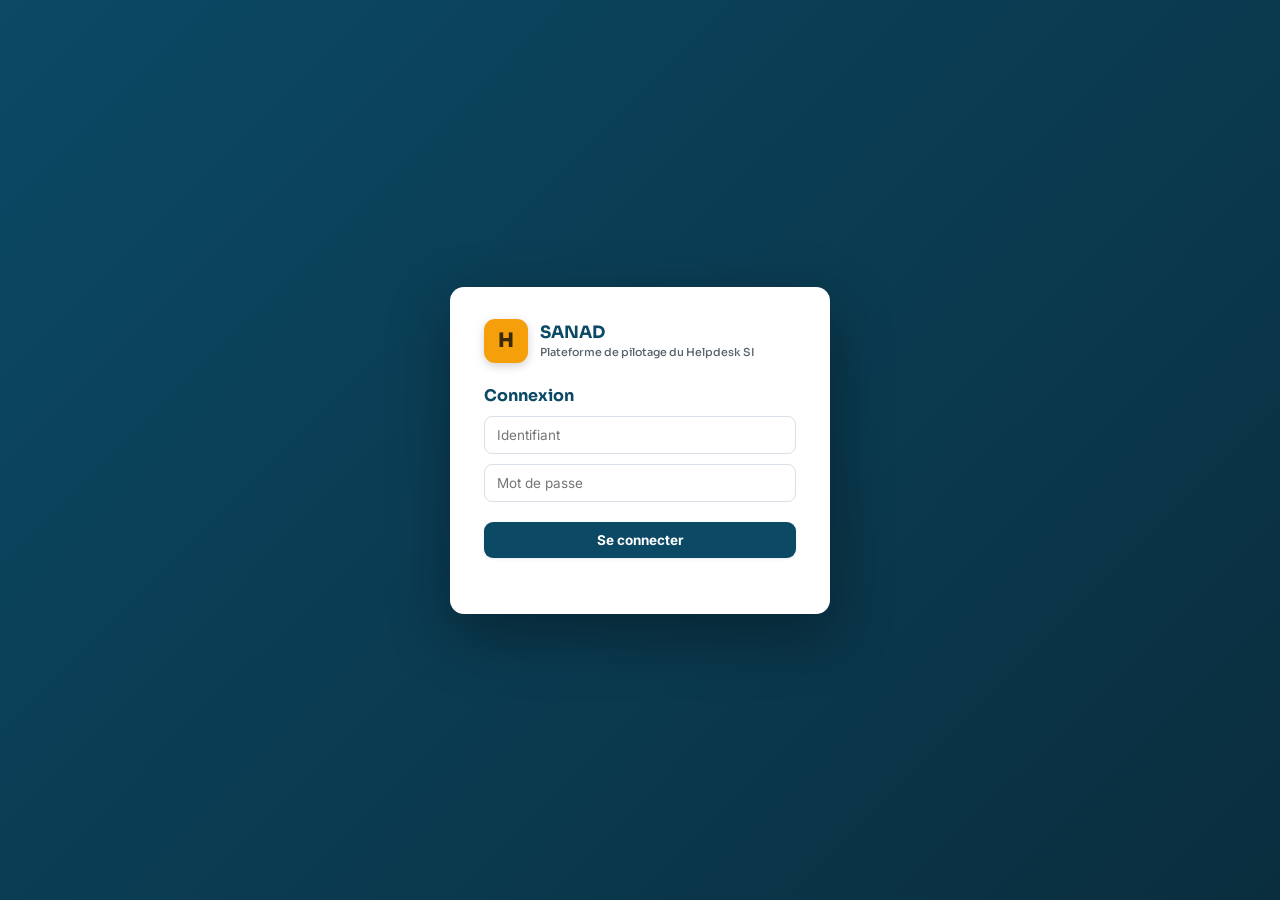
==== commit 86805a92: "Unifier l'UI et activer le partage réseau Cette modification supprime la sélection de thèmes visuels" ====
--- a/templates/index.html
+++ b/templates/index.html
@@ -64,11 +64,11 @@
       <div class="nav-subgroup" id="favoritesGroup" style="display:none;"></div>
 
       <!-- Sous-groupe Tarkhiss : Reporting Hotline & Emails -->
-      <div class="nav-subgroup-title" data-module="tarkhiss" data-roles="admin,superviseur">
+      <div class="nav-subgroup-title" data-module="tarkhiss" data-roles="admin,superviseur,hotliner">
         <span class="nav-subgroup-ico">🎧</span> Reporting Hotline &amp; Emails
       </div>
-      <div class="nav-subgroup" data-module="tarkhiss" data-roles="admin,superviseur">
-        <button class="nav-item active" data-tab="dashboard" data-module="tarkhiss" data-roles="admin,superviseur">
+      <div class="nav-subgroup" data-module="tarkhiss" data-roles="admin,superviseur,hotliner">
+        <button class="nav-item active" data-tab="dashboard" data-module="tarkhiss" data-roles="admin,superviseur,hotliner">
           <span class="nav-ico">▦</span> Dashboard
         </button>
         <button class="nav-item" data-tab="calls" data-module="tarkhiss" data-roles="admin,superviseur">
@@ -80,7 +80,7 @@
         <button class="nav-item" data-tab="analysis" data-module="tarkhiss" data-roles="admin,superviseur">
           <span class="nav-ico">◇</span> Analyse mensuelle
         </button>
-        <button class="nav-item" data-tab="annual" data-module="tarkhiss" data-roles="admin,superviseur">
+        <button class="nav-item" data-tab="annual" data-module="tarkhiss" data-roles="admin,superviseur,hotliner">
           <span class="nav-ico">📈</span> Vue annuelle
         </button>
         <button class="nav-item" data-tab="prompts" data-module="tarkhiss" data-roles="admin,superviseur">
@@ -147,7 +147,9 @@
       <button class="btn-add" id="favoriteToggleBtn" title="Épingler cette vue en favori">☆</button>
       <div class="month-picker" id="monthPickerWrap">
         <label for="monthSelect">Mois</label>
+        <button type="button" class="month-nav-btn" id="monthPrevBtn" title="Mois précédent">←</button>
         <input type="month" id="monthSelect">
+        <button type="button" class="month-nav-btn" id="monthNextBtn" title="Mois suivant">→</button>
       </div>
       <div class="global-search-wrap">
         <input type="text" id="globalSearch" placeholder="🔍 Recherche globale (mois, catégories, contacts...)">
@@ -158,11 +160,52 @@
       <div class="user-menu">
         <span id="userMenuName"></span>
         <span class="role-pill" id="userMenuRole"></span>
+        <button class="btn-add" id="shareSanadBtn" title="Rendre SANAD accessible depuis le réseau local" style="display:none;">🔗 Partager SANAD</button>
         <button class="btn-add" id="densityToggleBtn" title="Basculer la densité d'affichage des tableaux">▤ Compact</button>
         <button class="btn-add" id="helpBtn" title="Revoir l'aide de démarrage">? Aide</button>
         <button class="btn-add" id="logoutBtn">Déconnexion</button>
       </div>
     </header>
+
+    <!-- MODAL PARTAGE RÉSEAU -->
+    <div class="modal-overlay" id="shareSanadOverlay" style="display:none;">
+      <div class="modal-box">
+        <div class="modal-head">
+          <h2>🔗 Partager SANAD sur le réseau local</h2>
+          <button class="modal-close" id="closeShareSanadBtn">✕</button>
+        </div>
+        <div style="padding:0 4px;">
+          <p class="hint" style="margin-bottom:14px;">
+            Par défaut, SANAD n'est accessible que depuis cet ordinateur. Pour qu'un collègue
+            connecté au <strong>même réseau local</strong> (même Wi-Fi/switch que ce poste)
+            puisse y accéder avec le lien ci-dessous, activez le partage réseau. Chaque
+            utilisateur devra se connecter avec son propre compte SANAD. Ce changement
+            s'applique <strong>immédiatement, sans redémarrage</strong>.
+          </p>
+          <div class="form-row">
+            <label><input type="radio" name="shareMode" value="local" id="shareModeLocal"> Local uniquement — recommandé par défaut</label>
+          </div>
+          <div class="form-row">
+            <label><input type="radio" name="shareMode" value="network" id="shareModeNetwork"> Accessible sur le réseau local</label>
+          </div>
+          <div class="form-row">
+            <label for="sharePortInput">Port</label>
+            <input type="text" id="sharePortInput" placeholder="5050" style="max-width:120px;">
+            <p class="hint" style="margin-top:4px;">Changer le port redémarre automatiquement l'application (quelques secondes d'interruption) — laisser inchangé pour une bascule instantanée.</p>
+          </div>
+          <div class="card" id="shareLinkBox" style="margin:14px 0;display:none;">
+            <div class="hint" style="margin-bottom:6px;">Lien à transmettre à vos collègues sur ce réseau :</div>
+            <div style="display:flex;gap:8px;align-items:center;">
+              <input type="text" id="shareLinkValue" readonly style="flex:1;font-family:'JetBrains Mono',monospace;">
+              <button class="btn btn-outline" id="copyShareLinkBtn">📋 Copier</button>
+            </div>
+          </div>
+          <p class="hint" id="shareRestartHint" style="display:none;color:var(--accent);"></p>
+          <p class="hint">⚠️ Le partage réseau expose SANAD à toute personne connectée au même réseau (pas à Internet). Chacun reste soumis à l'authentification et aux rôles habituels.</p>
+          <button class="btn btn-primary" id="saveShareSanadBtn">Enregistrer</button>
+        </div>
+      </div>
+    </div>
 
     <!-- MODAL ONBOARDING -->
     <div class="modal-overlay" id="onboardingOverlay" style="display:none;">
@@ -230,11 +273,18 @@
           <h1>Saisie des appels</h1>
           <p>Nombre d'appels reçus par jour ouvré (hors week-end). Durée au format hh:mm:ss.</p>
         </div>
-        <label class="btn btn-outline file-btn">
-          ⬆ Importer CSV
-          <input type="file" id="callsImportFile" accept=".csv" hidden>
-        </label>
-      </div>
+        <div style="display:flex;gap:10px;">
+          <label class="btn btn-outline file-btn">
+            📞 Import journal d'appels (.csv)
+            <input type="file" id="callsRawImportFile" accept=".csv" hidden>
+          </label>
+          <label class="btn btn-outline file-btn">
+            ⬆ Importer CSV
+            <input type="file" id="callsImportFile" accept=".csv" hidden>
+          </label>
+        </div>
+      </div>
+      <div class="card" id="callsRawImportResult" style="display:none;"></div>
       <div class="card">
         <table class="input-table" id="callsTable">
           <thead>
@@ -788,33 +838,7 @@
           </div>
         </div>
         <div class="form-row">
-          <label>Thème visuel de l'écran (n'affecte pas les PDF/Excel/PPTX)</label>
-          <div class="theme-choice">
-            <label class="theme-option">
-              <input type="radio" name="uiTheme" value="flat" id="themeFlatInput">
-              <span class="theme-swatch theme-swatch--flat"></span>
-              <span>Flat (actuel)</span>
-            </label>
-            <label class="theme-option">
-              <input type="radio" name="uiTheme" value="soft" id="themeSoftInput">
-              <span class="theme-swatch theme-swatch--soft"></span>
-              <span>Neumorphism doux</span>
-            </label>
-            <label class="theme-option">
-              <input type="radio" name="uiTheme" value="neu" id="themeNeuInput">
-              <span class="theme-swatch theme-swatch--neu"></span>
-              <span>Neumorphism complet</span>
-            </label>
-            <label class="theme-option">
-              <input type="radio" name="uiTheme" value="clay" id="themeClayInput">
-              <span class="theme-swatch theme-swatch--clay"></span>
-              <span>Claymorphism</span>
-            </label>
-          </div>
-          <p class="hint" style="margin-top:8px;">⚠️ Le neumorphism complet est déconseillé en usage courant (contraste réduit, moins lisible en survol rapide) — proposé ici à titre d'option, "Neumorphism doux" reste la recommandation par défaut si vous souhaitez sortir du flat.</p>
-        </div>
-        <div class="form-row">
-          <label>Palette de couleur (indépendante du thème — Neumorphism complet/Claymorphism gardent leur propre teinte)</label>
+          <label>Palette de couleur de l'écran (n'affecte pas les PDF/Excel/PPTX)</label>
           <div class="theme-choice">
             <label class="theme-option"><input type="radio" name="uiPalette" value="ammps" id="palAmmpsInput"><span class="theme-swatch" style="background:#0B4965;"></span><span>AMMPS (défaut)</span></label>
             <label class="theme-option"><input type="radio" name="uiPalette" value="ocean" id="palOceanInput"><span class="theme-swatch" style="background:#0E5C86;"></span><span>Océan</span></label>
@@ -849,6 +873,9 @@
         <div class="form-row">
           <label>Titre du rapport — Reporting Métier (PCHC)</label>
           <input type="text" id="reportTitlePchcInput" placeholder="Reporting Métier — PCHC">
+        </div>
+        <div class="form-row">
+          <label><input type="checkbox" id="reportShowContactNamesInput"> Afficher les noms des contacts (appelants / destinataires) dans les rapports PDF/Excel — RGPD, masqué par défaut</label>
         </div>
         <button class="btn btn-primary" id="saveAdvancedEditingBtn">Enregistrer</button>
       </div>
@@ -1071,6 +1098,18 @@
       </div>
 
       <div class="card">
+        <h2>🗂 Imports bruts Tarkhiss</h2>
+        <p class="hint">Copie archivée de chaque fichier importé (export Outlook .xlsm, journal d'appels .csv) — traçabilité et re-téléchargement. 50 derniers conservés.</p>
+        <div class="actions-row" style="margin-bottom:10px;">
+          <button class="btn btn-outline" id="refreshRawImportsBtn">↻ Actualiser</button>
+        </div>
+        <table class="dash-table" id="rawImportsTable">
+          <thead><tr><th>Date</th><th>Type</th><th>Fichier</th><th>Mois couverts</th><th>Volume</th><th></th></tr></thead>
+          <tbody></tbody>
+        </table>
+      </div>
+
+      <div class="card">
         <h2>🔍 Journal d'audit</h2>
         <p class="hint">Connexions, imports, et gestion des comptes — les 200 événements les plus récents (tous volets confondus).</p>
         <div class="actions-row" style="margin-bottom:10px;">
--- a/static/style.css
+++ b/static/style.css
@@ -19,11 +19,11 @@
   --sidebar-bg2:#0A2E3E;
   --sidebar-accent:#143E52;
   --sidebar-border:#204B60;
-  --radius:10px;
-  --shadow:0 1px 2px rgba(11,73,101,0.06),0 8px 24px rgba(11,73,101,0.06);
-}
-
-/* PALETTES DE COULEUR — indépendantes du thème (flat/soft/neu/clay), sélectionnables en
+  --radius:12px;
+  --shadow:0 2px 8px rgba(11,73,101,.08), 0 1px 3px rgba(11,73,101,.05);
+}
+
+/* PALETTES DE COULEUR — indépendantes du thème (soft), sélectionnables en
    Administration. "ammps" (défaut) reprend la charte AMMPS ; les autres sont des variantes
    pour un usage plus personnel/visuel sans changer la structure des cartes. */
 [data-palette="ocean"]{
@@ -65,7 +65,7 @@
 
 /* SIDEBAR */
 .sidebar{
-  width:232px;
+  width:252px;
   height:100vh;
   position:sticky;
   top:0;
@@ -73,23 +73,29 @@
   color:#E7F0F5;
   display:flex;
   flex-direction:column;
-  padding:22px 16px;
+  padding:22px 14px;
   flex-shrink:0;
   overflow:hidden;
-}
-.brand{display:flex;align-items:center;gap:10px;margin-bottom:34px;padding:0 6px;}
+  box-shadow:2px 0 18px rgba(0,0,0,.10);
+}
+.brand{
+  display:flex;align-items:center;gap:11px;margin-bottom:22px;padding:2px 6px 20px;
+  border-bottom:1px solid rgba(255,255,255,.10);
+}
 .brand-mark{
-  width:36px;height:36px;border-radius:9px;
+  width:38px;height:38px;border-radius:11px;
   background:var(--accent);
   color:#3A2A0A;
   font-family:'Sora',sans-serif;font-weight:800;font-size:17px;
   display:flex;align-items:center;justify-content:center;
-}
-.brand-title{font-family:'Sora',sans-serif;font-weight:700;font-size:15px;letter-spacing:.2px;}
-.brand-sub{font-size:11px;color:#9FC3BC;margin-top:1px;}
+  box-shadow:0 3px 10px rgba(0,0,0,.18);
+  flex-shrink:0;
+}
+.brand-title{font-family:'Sora',sans-serif;font-weight:700;font-size:15.5px;letter-spacing:.2px;}
+.brand-sub{font-size:11px;color:#9FC3BC;margin-top:2px;}
 
 .nav{
-  display:flex;flex-direction:column;gap:4px;flex:1;
+  display:flex;flex-direction:column;gap:3px;flex:1;
   overflow-y:auto;overflow-x:hidden;
   scrollbar-width:thin;scrollbar-color:rgba(255,255,255,.25) transparent;
   padding-right:2px;
@@ -98,40 +104,58 @@
 .nav::-webkit-scrollbar-thumb{background:rgba(255,255,255,.25);border-radius:3px;}
 .nav::-webkit-scrollbar-track{background:transparent;}
 .nav-item{
-  display:flex;align-items:center;gap:10px;
-  background:transparent;border:none;color:#C3D9E3;
+  display:flex;align-items:center;gap:11px;
+  background:transparent;border:none;border-left:3px solid transparent;color:#C3D9E3;
   font-family:'Inter',sans-serif;font-size:13.5px;font-weight:500;
-  padding:11px 12px;border-radius:8px;cursor:pointer;text-align:left;
-  transition:background .15s ease, color .15s ease;
-}
-.nav-item .nav-ico{width:18px;text-align:center;font-size:14px;}
-.nav-item:hover{background:rgba(255,255,255,.06);color:#fff;}
-.nav-item.active{background:var(--accent);color:#3A2A0A;font-weight:700;}
+  padding:10px 12px 10px 13px;border-radius:0 9px 9px 0;cursor:pointer;text-align:left;
+  transition:background .15s ease, color .15s ease, border-color .15s ease, transform .15s ease;
+}
+.nav-item .nav-ico{width:18px;text-align:center;font-size:14px;opacity:.85;flex-shrink:0;}
+.nav-item:hover{background:rgba(255,255,255,.07);color:#fff;transform:translateX(2px);}
+.nav-item.active{
+  background:rgba(245,159,10,.16);color:#FFD98A;font-weight:700;
+  border-left-color:var(--accent);
+}
+.nav-item.active .nav-ico{opacity:1;}
 .nav-subgroup-title{
   display:flex;align-items:center;gap:6px;
-  font-family:'Inter',sans-serif;font-size:10.5px;font-weight:700;letter-spacing:.6px;
-  text-transform:uppercase;color:#6E97AA;padding:14px 12px 4px;
-}
-.nav-subgroup-title:first-child{padding-top:2px;}
+  font-family:'Inter',sans-serif;font-size:10.5px;font-weight:700;letter-spacing:.7px;
+  text-transform:uppercase;color:#7FA3B5;padding:16px 12px 6px;
+}
+.nav-subgroup-title:first-child{padding-top:4px;}
 .nav-subgroup-ico{font-size:12px;line-height:1;}
 .nav-subgroup{
-  display:flex;flex-direction:column;gap:4px;
-  padding-left:6px;border-left:2px solid rgba(255,255,255,.08);margin-left:12px;
-}
-.sidebar-footer{font-size:11px;color:#6E97AA;padding:6px;letter-spacing:.3px;}
+  display:flex;flex-direction:column;gap:3px;
+  padding-left:4px;border-left:2px solid rgba(255,255,255,.08);margin-left:16px;
+}
+.sidebar-footer{
+  font-size:11px;color:#7FA3B5;padding:12px 6px 2px;letter-spacing:.3px;
+  border-top:1px solid rgba(255,255,255,.10);margin-top:10px;
+}
 
 /* MAIN */
-.main{flex:1;padding:26px 34px 60px;max-width:1180px;}
-.topbar{display:flex;align-items:center;justify-content:space-between;margin-bottom:22px;gap:16px;}
+.main{flex:1;padding:28px 36px 60px;max-width:1220px;}
+.topbar{display:flex;align-items:center;justify-content:space-between;margin-bottom:24px;gap:16px;}
 .breadcrumb{
   display:flex;align-items:center;gap:6px;font-size:12.5px;color:var(--muted);
   white-space:nowrap;flex-shrink:0;
 }
 .breadcrumb .bc-sep{opacity:.5;}
 .breadcrumb .bc-current{color:var(--primary);font-weight:700;}
-.month-picker{display:flex;align-items:center;gap:10px;background:var(--surface);border:1px solid var(--border);border-radius:8px;padding:8px 14px;}
+.month-picker{
+  display:flex;align-items:center;gap:10px;background:var(--surface);border:1px solid var(--border);
+  border-radius:10px;padding:8px 14px;box-shadow:var(--shadow);
+}
 .month-picker label{font-size:12px;color:var(--muted);font-weight:600;text-transform:uppercase;letter-spacing:.4px;}
 .month-picker input[type=month]{border:none;font-family:'JetBrains Mono',monospace;font-size:14px;font-weight:600;color:var(--primary);background:transparent;}
+.month-nav-btn{
+  display:flex;align-items:center;justify-content:center;
+  width:26px;height:26px;border-radius:7px;border:1px solid var(--border);
+  background:var(--bg);color:var(--primary);font-size:14px;font-weight:700;cursor:pointer;
+  transition:background .15s ease, transform .1s ease, box-shadow .15s ease;
+}
+.month-nav-btn:hover{background:var(--primary-pale);}
+.month-nav-btn:active{transform:scale(.92);}
 .save-indicator{font-size:12px;color:var(--success);font-weight:600;opacity:0;transition:opacity .3s;}
 .save-indicator.show{opacity:1;}
 .last-sync-indicator{
@@ -153,10 +177,24 @@
 .tab-panel.active{display:block;animation:fadeIn .25s ease;}
 @keyframes fadeIn{from{opacity:0;transform:translateY(4px);}to{opacity:1;transform:translateY(0);}}
 
+/* Transition douce au changement de mois (flèches ←/→ ou sélecteur) — fondu + léger
+   glissement pendant le rechargement des données, sur l'onglet actif quel qu'il soit. */
+.tab-panel.month-transitioning{
+  opacity:0;
+  transform:translateY(6px);
+  transition:opacity .13s ease, transform .13s ease;
+  pointer-events:none;
+}
+.tab-panel.active:not(.month-transitioning){
+  transition:opacity .22s ease, transform .22s ease;
+}
+
 .card{
   background:var(--surface);border:1px solid var(--border);border-radius:var(--radius);
   padding:18px 20px;margin-bottom:18px;box-shadow:var(--shadow);
-}
+  transition:box-shadow .2s ease, transform .2s ease;
+}
+.card:hover{box-shadow:0 6px 16px rgba(11,73,101,.12), 0 2px 6px rgba(11,73,101,.06);}
 .card-head{display:flex;justify-content:space-between;align-items:center;margin-bottom:12px;}
 .card h2{font-family:'Sora',sans-serif;font-size:15px;margin:0 0 12px;color:var(--primary);}
 .card-head h2{margin:0;}
@@ -164,50 +202,86 @@
 table{width:100%;border-collapse:collapse;}
 .input-table th, .cat-table th{
   text-align:left;font-size:11px;text-transform:uppercase;letter-spacing:.4px;
-  color:var(--muted);font-weight:700;padding:8px 10px;border-bottom:2px solid var(--border);
-}
-.input-table td, .cat-table td{padding:6px 10px;border-bottom:1px solid var(--border);font-size:13.5px;}
+  color:var(--muted);font-weight:700;padding:9px 10px;border-bottom:2px solid var(--border);
+}
+.input-table td, .cat-table td{padding:8px 10px;border-bottom:1px solid var(--border);font-size:13.5px;transition:background .12s ease;}
+.input-table tbody tr:hover td, .cat-table tbody tr:hover td{background:var(--primary-pale);}
 .input-table tr.weekend td{color:#B7B2A4;background:#FAF9F5;}
+.input-table tr.weekend:hover td{background:#F3F1E8;}
 .input-table input, .cat-table input{
-  width:100%;border:1px solid var(--border);border-radius:6px;padding:6px 8px;
+  width:100%;border:1px solid var(--border);border-radius:7px;padding:7px 9px;
   font-family:'JetBrains Mono',monospace;font-size:13px;color:var(--ink);background:#FDFDFB;
+  box-shadow:inset 0 1px 2px rgba(11,73,101,.05);transition:border-color .15s ease, box-shadow .15s ease;
+}
+.input-table input:focus, .cat-table input:focus{
+  outline:none;border-color:var(--primary-light);
+  box-shadow:inset 0 1px 2px rgba(11,73,101,.05), 0 0 0 3px var(--primary-pale);
 }
 .cat-table input[type=text]{font-family:'Inter',sans-serif;}
-.cat-table textarea{width:100%;border:1px solid var(--border);border-radius:6px;padding:6px 8px;font-family:'Inter',sans-serif;font-size:12.5px;resize:vertical;}
+.cat-table textarea{width:100%;border:1px solid var(--border);border-radius:7px;padding:7px 9px;font-family:'Inter',sans-serif;font-size:12.5px;resize:vertical;}
 .day-label{font-weight:600;color:var(--ink);}
 .date-label{font-family:'JetBrains Mono',monospace;color:var(--muted);font-size:12.5px;}
 
-.row-del{background:none;border:none;color:var(--danger);cursor:pointer;font-size:15px;font-weight:700;}
-.btn-add{background:var(--primary-pale);color:var(--primary);border:1px solid var(--border);border-radius:7px;padding:6px 12px;font-size:12.5px;font-weight:600;cursor:pointer;}
+.row-del{background:none;border:none;color:var(--danger);cursor:pointer;font-size:15px;font-weight:700;transition:transform .12s ease;}
+.row-del:hover{transform:scale(1.15);}
+.btn-add{background:var(--primary-pale);color:var(--primary);border:1px solid var(--border);border-radius:8px;padding:6px 12px;font-size:12.5px;font-weight:600;cursor:pointer;transition:background .15s ease, transform .1s ease;}
 #favoriteToggleBtn{font-size:16px;padding:5px 10px;line-height:1;}
 #favoriteToggleBtn.is-favorited{background:var(--accent-pale);color:var(--accent);border-color:var(--accent);}
 .btn-add:hover{background:#D7E4EA;}
+.btn-add:active{transform:translateY(1px);}
 
 textarea#constatsBox, textarea#recoBox{
-  width:100%;border:1px solid var(--border);border-radius:8px;padding:10px 12px;
+  width:100%;border:1px solid var(--border);border-radius:9px;padding:10px 12px;
   font-family:'Inter',sans-serif;font-size:13px;color:var(--ink);resize:vertical;
+  box-shadow:inset 0 1px 2px rgba(11,73,101,.05);transition:box-shadow .15s ease;
+}
+textarea#constatsBox:focus, textarea#recoBox:focus{
+  outline:none;box-shadow:inset 0 1px 2px rgba(11,73,101,.05), 0 0 0 3px var(--primary-pale);
 }
 
 .actions-row{display:flex;align-items:center;gap:16px;margin-top:6px;}
 .hint{font-size:12.5px;color:var(--muted);}
 .table-filter-input{
-  width:100%;max-width:320px;padding:7px 12px;margin:4px 0 10px;
-  border:1px solid var(--border);border-radius:8px;font-size:12.5px;
+  width:100%;max-width:320px;padding:8px 13px;margin:4px 0 10px;
+  border:1px solid var(--border);border-radius:9px;font-size:12.5px;
   font-family:'Inter',sans-serif;background:var(--surface);color:var(--ink);
-}
-.table-filter-input:focus{outline:none;border-color:var(--primary-light);}
-
-.btn{border:none;border-radius:8px;padding:10px 18px;font-size:13.5px;font-weight:700;cursor:pointer;font-family:'Inter',sans-serif;transition:transform .1s ease, box-shadow .15s ease;}
-.btn:active{transform:translateY(1px);}
+  box-shadow:inset 0 1px 2px rgba(11,73,101,.05);transition:border-color .15s ease, box-shadow .15s ease;
+}
+.table-filter-input:focus{
+  outline:none;border-color:var(--primary-light);
+  box-shadow:inset 0 1px 2px rgba(11,73,101,.05), 0 0 0 3px var(--primary-pale);
+}
+
+.btn{
+  border:none;border-radius:9px;padding:10px 18px;font-size:13.5px;font-weight:700;cursor:pointer;
+  font-family:'Inter',sans-serif;box-shadow:0 1px 3px rgba(11,73,101,.10);
+  transition:transform .1s ease, box-shadow .2s ease, background .15s ease;
+}
+.btn:hover{box-shadow:0 4px 10px rgba(11,73,101,.16);}
+.btn:active{transform:translateY(1px);box-shadow:0 1px 2px rgba(11,73,101,.10);}
 .btn-primary{background:var(--primary);color:#fff;}
 .btn-primary:hover{background:var(--primary-light);}
 .btn-outline{background:#fff;color:var(--primary);border:1.5px solid var(--primary);}
 .btn-outline:hover{background:var(--primary-pale);}
 
 /* DASHBOARD */
-.kpi-grid{display:grid;grid-template-columns:repeat(4,1fr);gap:14px;margin-bottom:16px;}
-.kpi-card{background:var(--surface);border:1px solid var(--border);border-radius:var(--radius);padding:16px 18px;box-shadow:var(--shadow);
+.kpi-grid{display:grid;grid-template-columns:repeat(4,1fr);gap:16px;margin-bottom:18px;}
+.kpi-card{
+  background:var(--surface);border:1px solid var(--border);border-radius:var(--radius);
+  padding:17px 19px 16px;box-shadow:var(--shadow);position:relative;overflow:hidden;
   animation:kpiFadeIn .45s ease both;
+  transition:box-shadow .2s ease, transform .2s ease;
+}
+.kpi-card::before{
+  content:"";position:absolute;top:0;left:0;right:0;height:3px;
+  background:var(--primary-light);opacity:.55;
+}
+.kpi-card.danger::before{background:var(--danger);}
+.kpi-card.success::before{background:var(--success);}
+.kpi-card.accent::before{background:var(--accent);}
+.kpi-card:hover{
+  box-shadow:0 8px 20px rgba(11,73,101,.13), 0 2px 7px rgba(11,73,101,.07);
+  transform:translateY(-2px);
 }
 .kpi-grid .kpi-card:nth-child(1){animation-delay:.02s;}
 .kpi-grid .kpi-card:nth-child(2){animation-delay:.07s;}
@@ -222,140 +296,50 @@
 @media (prefers-reduced-motion: reduce){
   .kpi-card{animation:none;}
 }
-.kpi-label{font-size:11px;text-transform:uppercase;letter-spacing:.4px;color:var(--muted);font-weight:700;margin-bottom:6px;}
-.kpi-value{font-family:'JetBrains Mono',monospace;font-size:26px;font-weight:700;color:var(--primary);}
+.kpi-label{font-size:10.5px;text-transform:uppercase;letter-spacing:.5px;color:var(--muted);font-weight:700;margin-bottom:7px;}
+.kpi-value{font-family:'JetBrains Mono',monospace;font-size:27px;font-weight:700;color:var(--primary);letter-spacing:-.2px;line-height:1.1;}
 .kpi-card.danger .kpi-value{color:var(--danger);}
 .kpi-card.success .kpi-value{color:var(--success);}
 .kpi-card.accent .kpi-value{color:#B9791F;}
-.kpi-delta{font-size:11.5px;font-weight:700;margin-top:3px;font-family:'Inter',sans-serif;}
-
-.gauge-row{display:flex;gap:18px;align-items:center;background:var(--surface);border:1px solid var(--border);border-radius:var(--radius);padding:18px 22px;margin-bottom:18px;box-shadow:var(--shadow);}
+.kpi-delta{font-size:11.5px;font-weight:700;margin-top:5px;font-family:'Inter',sans-serif;}
+
+.gauge-row{
+  display:flex;gap:18px;align-items:center;background:var(--surface);border:1px solid var(--border);
+  border-radius:var(--radius);padding:18px 22px;margin-bottom:18px;box-shadow:var(--shadow);
+  transition:box-shadow .2s ease;
+}
+.gauge-row:hover{box-shadow:0 6px 16px rgba(11,73,101,.12), 0 2px 6px rgba(11,73,101,.06);}
 .gauge-text{flex:1;}
 .gauge-text .g-title{font-family:'Sora',sans-serif;font-weight:700;color:var(--primary);font-size:15px;margin-bottom:4px;}
 .gauge-text .g-sub{font-size:12.5px;color:var(--muted);}
 
 .charts-row{display:grid;grid-template-columns:1.3fr 1fr;gap:16px;margin-bottom:18px;}
-.chart-card{background:var(--surface);border:1px solid var(--border);border-radius:var(--radius);padding:16px 18px;box-shadow:var(--shadow);}
-.chart-card h3{font-family:'Sora',sans-serif;font-size:14px;margin:0 0 10px;color:var(--primary);}
-
-.dash-table-wrap{background:var(--surface);border:1px solid var(--border);border-radius:var(--radius);padding:16px 18px;margin-bottom:16px;box-shadow:var(--shadow);}
-
-/* THÈME "NEUMORPHISM DOUX" — activable par l'admin, écran uniquement (PDF/Excel/PPTX inchangés) */
-[data-theme="soft"]{
-  --border:rgba(218,224,231,.45);
-  --shadow:0 2px 8px rgba(11,73,101,.08), 0 1px 3px rgba(11,73,101,.05);
-}
-[data-theme="soft"] .kpi-card,
-[data-theme="soft"] .chart-card,
-[data-theme="soft"] .dash-table-wrap,
-[data-theme="soft"] .yoy-chip{
-  transition: box-shadow .2s ease, transform .2s ease;
-}
-[data-theme="soft"] .kpi-card:hover,
-[data-theme="soft"] .chart-card:hover,
-[data-theme="soft"] .dash-table-wrap:hover{
-  box-shadow:0 6px 16px rgba(11,73,101,.12), 0 2px 6px rgba(11,73,101,.06);
-  transform:translateY(-2px);
-}
-[data-theme="soft"] .btn{
-  box-shadow:0 1px 3px rgba(11,73,101,.10);
-  transition:transform .1s ease, box-shadow .2s ease;
-}
-[data-theme="soft"] .btn:hover{box-shadow:0 4px 10px rgba(11,73,101,.16);}
-[data-theme="soft"] .btn:active{box-shadow:0 1px 2px rgba(11,73,101,.10);}
-[data-theme="soft"] .btn-outline{background:var(--surface);border:1px solid var(--border);}
-[data-theme="soft"] .form-row input[type=text],
-[data-theme="soft"] .month-picker,
-[data-theme="soft"] textarea#constatsBox,
-[data-theme="soft"] textarea#recoBox,
-[data-theme="soft"] .global-search-wrap input{
-  border:1px solid rgba(218,224,231,.5);
-  box-shadow:inset 0 1px 2px rgba(11,73,101,.05);
-}
-[data-theme="soft"] .form-row input[type=text]:focus,
-[data-theme="soft"] textarea#constatsBox:focus,
-[data-theme="soft"] textarea#recoBox:focus{
-  outline:none;
-  box-shadow:inset 0 1px 2px rgba(11,73,101,.05), 0 0 0 3px var(--primary-pale);
-}
-
-/* THÈME "NEUMORPHISM COMPLET" — déconseillé en usage courant (voir notes livrées avec la
-   proposition), mais disponible en option admin. Fond et cartes de même teinte, profondeur
-   simulée par double ombre claire/sombre plutôt que par bordure. */
-[data-theme="neu"]{
-  --bg:#E7ECF1;
-  --surface:#E7ECF1;
-  --border:transparent;
-  --shadow:8px 8px 16px rgba(163,177,191,.55), -8px -8px 16px rgba(255,255,255,.85);
-}
-[data-theme="neu"] .kpi-card,
-[data-theme="neu"] .chart-card,
-[data-theme="neu"] .dash-table-wrap,
-[data-theme="neu"] .yoy-chip,
-[data-theme="neu"] .gauge-row{
-  border:none;
-}
-[data-theme="neu"] .btn{
-  background:#E7ECF1;color:var(--primary);border:none;
-  box-shadow:5px 5px 10px rgba(163,177,191,.55), -5px -5px 10px rgba(255,255,255,.85);
-  transition:box-shadow .15s ease;
-}
-[data-theme="neu"] .btn:active{
-  box-shadow:inset 3px 3px 6px rgba(163,177,191,.55), inset -3px -3px 6px rgba(255,255,255,.85);
-}
-[data-theme="neu"] .btn-primary{background:#0B4965;color:#fff;box-shadow:5px 5px 12px rgba(11,73,101,.35), -5px -5px 10px rgba(255,255,255,.5);}
-[data-theme="neu"] .form-row input[type=text],
-[data-theme="neu"] .month-picker,
-[data-theme="neu"] textarea#constatsBox,
-[data-theme="neu"] textarea#recoBox,
-[data-theme="neu"] .global-search-wrap input{
-  border:none;background:#E7ECF1;
-  box-shadow:inset 4px 4px 8px rgba(163,177,191,.45), inset -4px -4px 8px rgba(255,255,255,.75);
-}
-[data-theme="neu"] .table-filter-input{border:none;box-shadow:inset 3px 3px 6px rgba(163,177,191,.4), inset -3px -3px 6px rgba(255,255,255,.7);}
-
-/* THÈME "CLAYMORPHISM" — cartes très arrondies façon pâte à modeler, ombre portée épaisse et
-   liseré clair en haut pour l'effet 3D "gonflé". Palette plus saturée/ludique. */
-[data-theme="clay"]{
-  --bg:#F1EEFB;
-  --surface:#FFFFFF;
-  --border:transparent;
-  --radius:22px;
-  --shadow:0 14px 28px rgba(99,71,196,.16), inset 0 2px 0 rgba(255,255,255,.7);
-  --primary:#5B3FBD;
-  --primary-light:#7757D6;
-  --primary-pale:#EDE8FB;
-  --accent:#FF9F5A;
-}
-[data-theme="clay"] .kpi-card,
-[data-theme="clay"] .chart-card,
-[data-theme="clay"] .dash-table-wrap,
-[data-theme="clay"] .yoy-chip{
-  border:none;border-radius:22px;
-}
-[data-theme="clay"] .btn{
-  border-radius:16px;border:none;
-  box-shadow:inset 0 2px 0 rgba(255,255,255,.6), 0 8px 16px rgba(99,71,196,.22);
-  transition:transform .12s ease, box-shadow .12s ease;
-}
-[data-theme="clay"] .btn:hover{transform:translateY(-1px);}
-[data-theme="clay"] .btn:active{transform:translateY(1px);box-shadow:inset 0 2px 0 rgba(255,255,255,.4), 0 3px 8px rgba(99,71,196,.2);}
-[data-theme="clay"] .btn-primary{background:linear-gradient(180deg,#7757D6,#5B3FBD);color:#fff;}
-[data-theme="clay"] .sidebar{background:linear-gradient(180deg,#5B3FBD 0%, #402C8C 100%);}
-[data-theme="clay"] .form-row input[type=text],
-[data-theme="clay"] .month-picker,
-[data-theme="clay"] textarea#constatsBox,
-[data-theme="clay"] textarea#recoBox,
-[data-theme="clay"] .global-search-wrap input,
-[data-theme="clay"] .table-filter-input{
-  border:none;border-radius:14px;
-  box-shadow:inset 0 2px 6px rgba(99,71,196,.14);
-}
-
-.dash-table-wrap h3{font-family:'Sora',sans-serif;font-size:14px;margin:0 0 10px;color:var(--primary);}
-.dash-table{width:100%;border-collapse:collapse;}
-.dash-table th{background:var(--primary);color:#fff;font-size:11px;text-transform:uppercase;letter-spacing:.3px;padding:8px 10px;text-align:left;}
-.dash-table td{padding:8px 10px;border-bottom:1px solid var(--border);font-size:13px;}
+.chart-card{
+  background:var(--surface);border:1px solid var(--border);border-radius:var(--radius);
+  padding:17px 19px;box-shadow:var(--shadow);transition:box-shadow .2s ease, transform .2s ease;
+}
+.chart-card:hover{box-shadow:0 6px 16px rgba(11,73,101,.12), 0 2px 6px rgba(11,73,101,.06);transform:translateY(-1px);}
+.chart-card h3{font-family:'Sora',sans-serif;font-size:14px;margin:0 0 10px;color:var(--primary);font-weight:700;}
+
+.dash-table-wrap{
+  background:var(--surface);border:1px solid var(--border);border-radius:var(--radius);
+  padding:17px 19px;margin-bottom:16px;box-shadow:var(--shadow);
+  transition:box-shadow .2s ease;
+}
+.dash-table-wrap:hover{box-shadow:0 6px 16px rgba(11,73,101,.12), 0 2px 6px rgba(11,73,101,.06);}
+
+.dash-table-wrap h3{font-family:'Sora',sans-serif;font-size:14px;margin:0 0 10px;color:var(--primary);font-weight:700;}
+.dash-table{width:100%;border-collapse:separate;border-spacing:0;}
+.dash-table th{
+  background:var(--primary-pale);color:var(--primary);font-size:10.5px;font-weight:800;
+  text-transform:uppercase;letter-spacing:.4px;padding:9px 11px;text-align:left;
+}
+.dash-table th:first-child{border-top-left-radius:8px;}
+.dash-table th:last-child{border-top-right-radius:8px;}
+.dash-table td{padding:8px 11px;border-bottom:1px solid var(--border);font-size:13px;transition:background .12s ease;}
+.dash-table tbody tr:hover td{background:var(--primary-pale);}
+.dash-table tbody tr:nth-child(even) td{background:rgba(11,73,101,.015);}
+.dash-table tbody tr:nth-child(even):hover td{background:var(--primary-pale);}
 
 /* VUE DENSITÉ COMPACTE — bascule globale (bouton topbar), persistée en localStorage.
    Réduit le padding/la taille de police des tableaux pour afficher plus de lignes à l'écran,
@@ -365,7 +349,7 @@
 [data-density="compact"] .card{padding:14px 16px;}
 [data-density="compact"] .kpi-card{padding:10px 12px;}
 [data-density="compact"] .form-row{margin-bottom:8px;}
-.dash-table tr.critical{background:var(--danger-pale);font-weight:700;}
+.dash-table tr.critical td{background:var(--danger-pale) !important;font-weight:700;}
 .pct-bar-bg{background:#EEEBE1;border-radius:5px;height:7px;width:100px;overflow:hidden;display:inline-block;vertical-align:middle;margin-right:6px;}
 .pct-bar-fill{height:100%;border-radius:5px;}
 
@@ -427,7 +411,7 @@
   margin-left:auto;font-size:10px;font-weight:700;background:rgba(255,255,255,.15);
   color:#E7F0F5;border-radius:10px;padding:1px 7px;
 }
-.nav-item.active .nav-badge{background:rgba(0,0,0,.12);color:#3A2A0A;}
+.nav-item.active .nav-badge{background:rgba(245,159,10,.28);color:#FFD98A;}
 .nav-badge.warn{background:var(--danger);color:#fff;}
 
 /* FILE / IMPORT BUTTON */
@@ -502,10 +486,6 @@
 .theme-option{display:flex;flex-direction:column;align-items:center;gap:6px;cursor:pointer;font-size:12.5px;color:var(--ink);}
 .theme-option input{margin:0 0 2px;}
 .theme-swatch{width:64px;height:40px;border-radius:8px;border:1px solid var(--border);display:block;}
-.theme-swatch--flat{background:#fff;box-shadow:inset 0 0 0 1px #DAE0E7;}
-.theme-swatch--soft{background:#F4F6F8;box-shadow:0 2px 6px rgba(11,73,101,.12), inset 0 0 0 1px rgba(218,224,231,.5);}
-.theme-swatch--neu{background:#E7ECF1;box-shadow:4px 4px 8px rgba(163,177,191,.6), -4px -4px 8px rgba(255,255,255,.9);}
-.theme-swatch--clay{background:linear-gradient(180deg,#7757D6,#5B3FBD);border-radius:14px;box-shadow:inset 0 2px 0 rgba(255,255,255,.5), 0 4px 8px rgba(99,71,196,.3);}
 .logo-preview{height:44px;max-width:160px;object-fit:contain;background:#FAF9F5;border:1px solid var(--border);border-radius:6px;padding:4px;display:none;}
 .logo-preview.show{display:block;}
 .tag-input-row{display:flex;gap:8px;margin-bottom:12px;max-width:420px;}
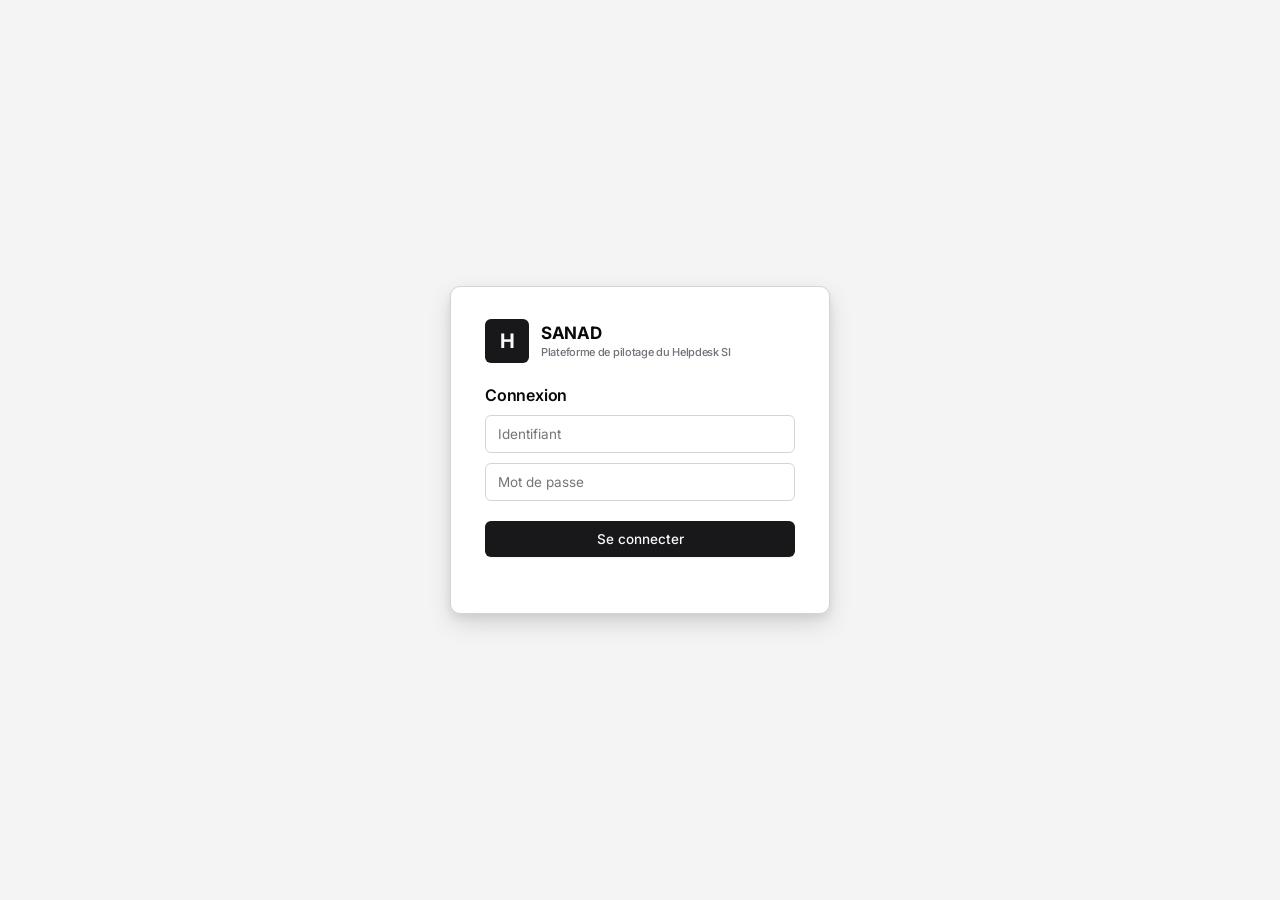
==== commit 5c787adf: "Adopt shadcn-inspired UI and email section toggles This update modernizes the app styling with a sha" ====
--- a/templates/index.html
+++ b/templates/index.html
@@ -5,7 +5,7 @@
 <meta name="viewport" content="width=device-width, initial-scale=1.0">
 <title>SANAD — Plateforme de pilotage du Helpdesk SI</title>
 <link rel="preconnect" href="https://fonts.googleapis.com">
-<link href="https://fonts.googleapis.com/css2?family=Sora:wght@600;700;800&family=Inter:wght@400;500;600;700&family=JetBrains+Mono:wght@500;700&display=swap" rel="stylesheet">
+<link href="https://fonts.googleapis.com/css2?family=Inter:wght@400;500;600;700&family=JetBrains+Mono:wght@500;700&display=swap" rel="stylesheet">
 <link rel="stylesheet" href="/static/style.css">
 </head>
 <body>
@@ -256,6 +256,8 @@
         </div>
         <div class="mini-label" style="margin-top:12px;">Formule d'appel (bonjour)</div>
         <textarea id="greetingInput" rows="2" placeholder="Bonjour M. Himi et Mme. Latifa,"></textarea>
+        <div class="mini-label" style="margin-top:12px;">Sections incluses dans l'email (la heatmap et les statistiques avancées ne sont jamais incluses dans l'email, quel que soit ce réglage)</div>
+        <div class="email-sections-grid" id="tarkhissEmailSectionsGrid"></div>
         <div class="actions-row" style="margin-top:12px;">
           <button class="btn btn-outline" id="previewMailBtn">👁 Aperçu</button>
           <button class="btn btn-primary" id="confirmSendBtn">✉ Confirmer et envoyer (Outlook)</button>
@@ -501,6 +503,8 @@
         </div>
         <div class="mini-label" style="margin-top:12px;">Formule d'appel (bonjour)</div>
         <textarea id="mGreetingInput" rows="2" placeholder="Bonjour M. Himi,"></textarea>
+        <div class="mini-label" style="margin-top:12px;">Sections incluses dans l'email (la heatmap n'est jamais incluse dans l'email, quel que soit ce réglage)</div>
+        <div class="email-sections-grid" id="moussanadaEmailSectionsGrid"></div>
         <div class="actions-row" style="margin-top:12px;">
           <button class="btn btn-outline" id="mPreviewMailBtn">👁 Aperçu</button>
           <button class="btn btn-primary" id="mConfirmSendBtn">✉ Confirmer et envoyer (Outlook)</button>
@@ -840,12 +844,12 @@
         <div class="form-row">
           <label>Palette de couleur de l'écran (n'affecte pas les PDF/Excel/PPTX)</label>
           <div class="theme-choice">
-            <label class="theme-option"><input type="radio" name="uiPalette" value="ammps" id="palAmmpsInput"><span class="theme-swatch" style="background:#0B4965;"></span><span>AMMPS (défaut)</span></label>
-            <label class="theme-option"><input type="radio" name="uiPalette" value="ocean" id="palOceanInput"><span class="theme-swatch" style="background:#0E5C86;"></span><span>Océan</span></label>
-            <label class="theme-option"><input type="radio" name="uiPalette" value="emerald" id="palEmeraldInput"><span class="theme-swatch" style="background:#0F6B4F;"></span><span>Émeraude</span></label>
-            <label class="theme-option"><input type="radio" name="uiPalette" value="slate" id="palSlateInput"><span class="theme-swatch" style="background:#3A4A5C;"></span><span>Ardoise</span></label>
-            <label class="theme-option"><input type="radio" name="uiPalette" value="violet" id="palVioletInput"><span class="theme-swatch" style="background:#5B3FBD;"></span><span>Violet</span></label>
-            <label class="theme-option"><input type="radio" name="uiPalette" value="crimson" id="palCrimsonInput"><span class="theme-swatch" style="background:#8C2233;"></span><span>Bordeaux</span></label>
+            <label class="theme-option"><input type="radio" name="uiPalette" value="zinc" id="palZincInput"><span class="theme-swatch" style="background:#18181B;"></span><span>Zinc (défaut)</span></label>
+            <label class="theme-option"><input type="radio" name="uiPalette" value="blue" id="palBlueInput"><span class="theme-swatch" style="background:#2563EB;"></span><span>Bleu</span></label>
+            <label class="theme-option"><input type="radio" name="uiPalette" value="green" id="palGreenInput"><span class="theme-swatch" style="background:#16A34A;"></span><span>Vert</span></label>
+            <label class="theme-option"><input type="radio" name="uiPalette" value="orange" id="palOrangeInput"><span class="theme-swatch" style="background:#EA580C;"></span><span>Orange</span></label>
+            <label class="theme-option"><input type="radio" name="uiPalette" value="violet" id="palVioletInput"><span class="theme-swatch" style="background:#7C3AED;"></span><span>Violet</span></label>
+            <label class="theme-option"><input type="radio" name="uiPalette" value="rose" id="palRoseInput"><span class="theme-swatch" style="background:#E11D48;"></span><span>Rose</span></label>
           </div>
         </div>
         <button class="btn btn-primary" id="saveGlobalSettingsBtn">Enregistrer</button>
--- a/static/style.css
+++ b/static/style.css
@@ -1,136 +1,138 @@
+/* ===================================================================================
+   DESIGN SYSTEM — shadcn/ui (style "New York", base Zinc)
+   Cette application est un rendu serveur Jinja + JS vanilla (pas React) : on ne peut donc
+   pas importer littéralement les composants shadcn (Radix + Tailwind). Les tokens, l'échelle
+   de rayon/ombre et le langage visuel exact de shadcn sont en revanche repris fidèlement en
+   CSS pur, appliqués aux mêmes classes utilisées par app.js/index.html — c'est une adoption
+   complète du DESIGN shadcn, sans son mécanisme de distribution React.
+   =================================================================================== */
 :root{
-  --bg:#F5F7F9;
-  --surface:#FFFFFF;
-  --ink:#0D1926;
-  --muted:#55616B;
-  --primary:#0B4965;
-  --primary-light:#135A7D;
-  --primary-pale:#E7EEF2;
-  --accent:#F59F0A;
-  --accent-pale:#FEF3E0;
-  --danger:#DC2828;
-  --danger-pale:#FCE9E9;
-  --success:#25935F;
-  --success-pale:#E7F5EE;
-  --info:#1794CF;
-  --info-pale:#E6F5FB;
-  --border:#DAE0E7;
-  --sidebar-bg:#083145;
-  --sidebar-bg2:#0A2E3E;
-  --sidebar-accent:#143E52;
-  --sidebar-border:#204B60;
-  --radius:12px;
-  --shadow:0 2px 8px rgba(11,73,101,.08), 0 1px 3px rgba(11,73,101,.05);
-}
-
-/* PALETTES DE COULEUR — indépendantes du thème (soft), sélectionnables en
-   Administration. "ammps" (défaut) reprend la charte AMMPS ; les autres sont des variantes
-   pour un usage plus personnel/visuel sans changer la structure des cartes. */
-[data-palette="ocean"]{
-  --primary:#0E5C86; --primary-light:#1573A8; --primary-pale:#E5F1F8;
-  --accent:#17B2A3; --accent-pale:#E3F9F6;
-  --sidebar-bg:#073350; --sidebar-bg2:#0A4266; --sidebar-accent:#0F5480; --sidebar-border:#1D6A98;
-}
-[data-palette="emerald"]{
-  --primary:#0F6B4F; --primary-light:#158563; --primary-pale:#E4F5EE;
-  --accent:#E0A62C; --accent-pale:#FBF1DD;
-  --sidebar-bg:#08402E; --sidebar-bg2:#0B5039; --sidebar-accent:#0F6248; --sidebar-border:#1B7A5B;
-}
-[data-palette="slate"]{
-  --primary:#3A4A5C; --primary-light:#4E6274; --primary-pale:#EAEDF0;
-  --accent:#C97A3E; --accent-pale:#F8EBE0;
-  --sidebar-bg:#242E38; --sidebar-bg2:#2E3A46; --sidebar-accent:#3A4856; --sidebar-border:#4E5F6E;
-}
-[data-palette="violet"]{
-  --primary:#5B3FBD; --primary-light:#7757D6; --primary-pale:#EDE8FB;
-  --accent:#FF9F5A; --accent-pale:#FFEEE0;
-  --sidebar-bg:#33235F; --sidebar-bg2:#3F2C76; --sidebar-accent:#4C368D; --sidebar-border:#6247AB;
-}
-[data-palette="crimson"]{
-  --primary:#8C2233; --primary-light:#A82B40; --primary-pale:#F7E4E7;
-  --accent:#D9A441; --accent-pale:#FAF1DE;
-  --sidebar-bg:#4D1420; --sidebar-bg2:#611A29; --sidebar-accent:#752033; --sidebar-border:#94293F;
-}
+  --bg:#F4F4F5;                 /* background de la PAGE (zinc-100) — volontairement distinct du
+                                    blanc pur des cartes, pour qu'elles se détachent nettement
+                                    (sinon tout se fond en blanc-sur-blanc, cf. retour utilisateur) */
+  --surface:#FFFFFF;            /* card */
+  --ink:#09090B;                /* foreground (zinc-950) */
+  --muted:#71717A;              /* muted-foreground (zinc-500) */
+  --muted-bg:#F4F4F5;           /* muted / secondary (zinc-100) */
+  --primary:#18181B;            /* primary (zinc-900, quasi-noir — défaut "Zinc") */
+  --primary-light:#27272A;      /* primary hover (zinc-800) */
+  --primary-foreground:#FAFAFA;
+  --primary-pale:#F4F4F5;       /* accent (hover bg) */
+  --accent:#D97706;             /* amber-600 — réservé aux mises en avant ponctuelles */
+  --accent-pale:#FFFBEB;
+  --danger:#DC2626;             /* destructive (red-600) */
+  --danger-pale:#FEF2F2;
+  --success:#16A34A;            /* green-600 */
+  --success-pale:#F0FDF4;
+  --info:#2563EB;               /* blue-600 */
+  --info-pale:#EFF6FF;
+  --border:#D4D4D8;             /* border / input (zinc-300 — un cran plus marqué que le zinc-200
+                                    par défaut de shadcn, pour une séparation plus nette à l'écran) */
+  --ring:#18181B;                /* focus ring = primary */
+  --sidebar-bg:#FFFFFF;          /* sidebar blanche... */
+  --sidebar-bg2:#FFFFFF;
+  --sidebar-ink:#09090B;
+  --sidebar-muted:#71717A;
+  --sidebar-accent:#F4F4F5;      /* hover/active bg (zinc-100) */
+  --sidebar-active:#E4E4E7;      /* active bg, un cran plus marqué (zinc-200) */
+  --sidebar-border:#D4D4D8;      /* ...séparée de la page grise par une bordure nette */
+  --radius:8px;
+  --radius-sm:6px;
+  --radius-lg:10px;
+  --shadow:0 1px 2px rgba(0,0,0,.05);
+  --shadow-md:0 2px 6px rgba(0,0,0,.09), 0 1px 2px rgba(0,0,0,.05);
+  --shadow-lg:0 10px 24px rgba(0,0,0,.12), 0 4px 8px rgba(0,0,0,.07);
+  --ring-shadow:0 0 0 3px rgba(24,24,27,.12);
+}
+
+/* PALETTES — reprennent les presets de couleur officiels de shadcn/ui (le fond, les cartes et
+   la sidebar restent neutres "Zinc" dans tous les cas ; seule la couleur primaire/d'accent
+   change, exactement comme le sélecteur de thème sur ui.shadcn.com). "zinc" = défaut. */
+[data-palette="blue"]{ --primary:#2563EB; --primary-light:#1D4ED8; --ring:#2563EB; --ring-shadow:0 0 0 3px rgba(37,99,235,.18); }
+[data-palette="violet"]{ --primary:#7C3AED; --primary-light:#6D28D9; --ring:#7C3AED; --ring-shadow:0 0 0 3px rgba(124,58,237,.18); }
+[data-palette="green"]{ --primary:#16A34A; --primary-light:#15803D; --ring:#16A34A; --ring-shadow:0 0 0 3px rgba(22,163,74,.18); }
+[data-palette="rose"]{ --primary:#E11D48; --primary-light:#BE123C; --ring:#E11D48; --ring-shadow:0 0 0 3px rgba(225,29,72,.18); }
+[data-palette="orange"]{ --primary:#EA580C; --primary-light:#C2410C; --ring:#EA580C; --ring-shadow:0 0 0 3px rgba(234,88,12,.18); }
 
 *{box-sizing:border-box;}
 html,body{margin:0;padding:0;}
 body{
   background:var(--bg);
   color:var(--ink);
-  font-family:'Inter',system-ui,sans-serif;
+  font-family:'Inter',system-ui,-apple-system,BlinkMacSystemFont,sans-serif;
   font-size:14px;
-}
+  -webkit-font-smoothing:antialiased;
+}
+input, select, textarea, button{accent-color:var(--primary);}
 
 .app{display:flex;min-height:100vh;}
 
 /* SIDEBAR */
 .sidebar{
-  width:252px;
+  width:256px;
   height:100vh;
   position:sticky;
   top:0;
-  background:linear-gradient(180deg,var(--primary) 0%, var(--sidebar-bg2) 100%);
-  color:#E7F0F5;
+  background:var(--sidebar-bg);
+  color:var(--sidebar-ink);
   display:flex;
   flex-direction:column;
-  padding:22px 14px;
+  padding:16px 12px;
   flex-shrink:0;
   overflow:hidden;
-  box-shadow:2px 0 18px rgba(0,0,0,.10);
+  border-right:1px solid var(--sidebar-border);
+  box-shadow:1px 0 3px rgba(0,0,0,.02);
 }
 .brand{
-  display:flex;align-items:center;gap:11px;margin-bottom:22px;padding:2px 6px 20px;
-  border-bottom:1px solid rgba(255,255,255,.10);
+  display:flex;align-items:center;gap:10px;margin-bottom:12px;padding:4px 8px 16px;
+  border-bottom:1px solid var(--sidebar-border);
 }
 .brand-mark{
-  width:38px;height:38px;border-radius:11px;
-  background:var(--accent);
-  color:#3A2A0A;
-  font-family:'Sora',sans-serif;font-weight:800;font-size:17px;
+  width:32px;height:32px;border-radius:var(--radius-sm);
+  background:var(--primary);
+  color:var(--primary-foreground);
+  font-weight:700;font-size:15px;
   display:flex;align-items:center;justify-content:center;
-  box-shadow:0 3px 10px rgba(0,0,0,.18);
   flex-shrink:0;
 }
-.brand-title{font-family:'Sora',sans-serif;font-weight:700;font-size:15.5px;letter-spacing:.2px;}
-.brand-sub{font-size:11px;color:#9FC3BC;margin-top:2px;}
+.brand-title{font-weight:600;font-size:14.5px;letter-spacing:-.1px;color:var(--sidebar-ink);}
+.brand-sub{font-size:11.5px;color:var(--sidebar-muted);margin-top:1px;}
 
 .nav{
-  display:flex;flex-direction:column;gap:3px;flex:1;
+  display:flex;flex-direction:column;gap:1px;flex:1;
   overflow-y:auto;overflow-x:hidden;
-  scrollbar-width:thin;scrollbar-color:rgba(255,255,255,.25) transparent;
+  scrollbar-width:thin;scrollbar-color:var(--border) transparent;
   padding-right:2px;
 }
 .nav::-webkit-scrollbar{width:5px;}
-.nav::-webkit-scrollbar-thumb{background:rgba(255,255,255,.25);border-radius:3px;}
+.nav::-webkit-scrollbar-thumb{background:var(--border);border-radius:3px;}
 .nav::-webkit-scrollbar-track{background:transparent;}
 .nav-item{
-  display:flex;align-items:center;gap:11px;
-  background:transparent;border:none;border-left:3px solid transparent;color:#C3D9E3;
+  display:flex;align-items:center;gap:9px;
+  background:transparent;border:none;color:var(--sidebar-muted);
   font-family:'Inter',sans-serif;font-size:13.5px;font-weight:500;
-  padding:10px 12px 10px 13px;border-radius:0 9px 9px 0;cursor:pointer;text-align:left;
-  transition:background .15s ease, color .15s ease, border-color .15s ease, transform .15s ease;
-}
-.nav-item .nav-ico{width:18px;text-align:center;font-size:14px;opacity:.85;flex-shrink:0;}
-.nav-item:hover{background:rgba(255,255,255,.07);color:#fff;transform:translateX(2px);}
+  padding:7px 10px;border-radius:var(--radius-sm);cursor:pointer;text-align:left;
+  transition:background .12s ease, color .12s ease;
+}
+.nav-item .nav-ico{width:16px;text-align:center;font-size:13.5px;opacity:.75;flex-shrink:0;}
+.nav-item:hover{background:var(--sidebar-accent);color:var(--sidebar-ink);}
 .nav-item.active{
-  background:rgba(245,159,10,.16);color:#FFD98A;font-weight:700;
-  border-left-color:var(--accent);
-}
-.nav-item.active .nav-ico{opacity:1;}
+  background:var(--sidebar-active);color:var(--sidebar-ink);font-weight:600;
+}
+.nav-item.active .nav-ico{opacity:1;color:var(--primary);}
 .nav-subgroup-title{
   display:flex;align-items:center;gap:6px;
-  font-family:'Inter',sans-serif;font-size:10.5px;font-weight:700;letter-spacing:.7px;
-  text-transform:uppercase;color:#7FA3B5;padding:16px 12px 6px;
+  font-family:'Inter',sans-serif;font-size:11px;font-weight:600;letter-spacing:.3px;
+  color:var(--sidebar-muted);padding:14px 10px 4px;
 }
 .nav-subgroup-title:first-child{padding-top:4px;}
-.nav-subgroup-ico{font-size:12px;line-height:1;}
+.nav-subgroup-ico{font-size:12px;line-height:1;opacity:.8;}
 .nav-subgroup{
-  display:flex;flex-direction:column;gap:3px;
-  padding-left:4px;border-left:2px solid rgba(255,255,255,.08);margin-left:16px;
+  display:flex;flex-direction:column;gap:1px;
 }
 .sidebar-footer{
-  font-size:11px;color:#7FA3B5;padding:12px 6px 2px;letter-spacing:.3px;
-  border-top:1px solid rgba(255,255,255,.10);margin-top:10px;
+  font-size:11px;color:var(--sidebar-muted);padding:10px 10px 2px;letter-spacing:.2px;
+  border-top:1px solid var(--sidebar-border);margin-top:8px;
 }
 
 /* MAIN */
@@ -147,7 +149,7 @@
   border-radius:10px;padding:8px 14px;box-shadow:var(--shadow);
 }
 .month-picker label{font-size:12px;color:var(--muted);font-weight:600;text-transform:uppercase;letter-spacing:.4px;}
-.month-picker input[type=month]{border:none;font-family:'JetBrains Mono',monospace;font-size:14px;font-weight:600;color:var(--primary);background:transparent;}
+.month-picker input[type=month]{border:none;font-family:'Inter',sans-serif;font-size:14px;font-weight:600;color:var(--ink);background:transparent;}
 .month-nav-btn{
   display:flex;align-items:center;justify-content:center;
   width:26px;height:26px;border-radius:7px;border:1px solid var(--border);
@@ -168,7 +170,7 @@
 .last-sync-indicator.empty{display:none;}
 
 .panel-head{margin-bottom:18px;}
-.panel-head h1{font-family:'Sora',sans-serif;font-size:22px;margin:0 0 4px;color:var(--primary);}
+.panel-head h1{font-family:'Inter',sans-serif;font-size:22px;font-weight:600;letter-spacing:-.4px;margin:0 0 4px;color:var(--ink);}
 .panel-head p{margin:0;color:var(--muted);font-size:13px;}
 .panel-head-row{display:flex;justify-content:space-between;align-items:flex-end;flex-wrap:wrap;gap:14px;}
 .dash-actions{display:flex;gap:10px;}
@@ -190,156 +192,147 @@
 }
 
 .card{
-  background:var(--surface);border:1px solid var(--border);border-radius:var(--radius);
-  padding:18px 20px;margin-bottom:18px;box-shadow:var(--shadow);
-  transition:box-shadow .2s ease, transform .2s ease;
-}
-.card:hover{box-shadow:0 6px 16px rgba(11,73,101,.12), 0 2px 6px rgba(11,73,101,.06);}
+  background:var(--surface);border:1px solid var(--border);border-radius:var(--radius-lg);
+  padding:20px 22px;margin-bottom:18px;box-shadow:var(--shadow);
+  transition:border-color .15s ease;
+}
+.card:hover{border-color:#A1A1AA;}
 .card-head{display:flex;justify-content:space-between;align-items:center;margin-bottom:12px;}
-.card h2{font-family:'Sora',sans-serif;font-size:15px;margin:0 0 12px;color:var(--primary);}
+.card h2{font-family:'Inter',sans-serif;font-size:16px;font-weight:600;margin:0 0 4px;color:var(--ink);letter-spacing:-.2px;}
 .card-head h2{margin:0;}
 
 table{width:100%;border-collapse:collapse;}
 .input-table th, .cat-table th{
-  text-align:left;font-size:11px;text-transform:uppercase;letter-spacing:.4px;
-  color:var(--muted);font-weight:700;padding:9px 10px;border-bottom:2px solid var(--border);
+  text-align:left;font-size:12.5px;
+  color:var(--muted);font-weight:500;padding:9px 10px;border-bottom:1px solid var(--border);
 }
 .input-table td, .cat-table td{padding:8px 10px;border-bottom:1px solid var(--border);font-size:13.5px;transition:background .12s ease;}
-.input-table tbody tr:hover td, .cat-table tbody tr:hover td{background:var(--primary-pale);}
-.input-table tr.weekend td{color:#B7B2A4;background:#FAF9F5;}
-.input-table tr.weekend:hover td{background:#F3F1E8;}
+.input-table tbody tr:hover td, .cat-table tbody tr:hover td{background:var(--muted-bg);}
+.input-table tr.weekend td{color:#A1A1AA;background:#FAFAFA;}
+.input-table tr.weekend:hover td{background:var(--muted-bg);}
 .input-table input, .cat-table input{
-  width:100%;border:1px solid var(--border);border-radius:7px;padding:7px 9px;
-  font-family:'JetBrains Mono',monospace;font-size:13px;color:var(--ink);background:#FDFDFB;
-  box-shadow:inset 0 1px 2px rgba(11,73,101,.05);transition:border-color .15s ease, box-shadow .15s ease;
+  width:100%;border:1px solid var(--border);border-radius:var(--radius-sm);padding:7px 9px;
+  font-family:'Inter',sans-serif;font-size:13px;color:var(--ink);background:var(--surface);
+  transition:border-color .12s ease, box-shadow .12s ease;
 }
 .input-table input:focus, .cat-table input:focus{
-  outline:none;border-color:var(--primary-light);
-  box-shadow:inset 0 1px 2px rgba(11,73,101,.05), 0 0 0 3px var(--primary-pale);
+  outline:none;border-color:var(--ring);box-shadow:var(--ring-shadow);
 }
 .cat-table input[type=text]{font-family:'Inter',sans-serif;}
-.cat-table textarea{width:100%;border:1px solid var(--border);border-radius:7px;padding:7px 9px;font-family:'Inter',sans-serif;font-size:12.5px;resize:vertical;}
-.day-label{font-weight:600;color:var(--ink);}
-.date-label{font-family:'JetBrains Mono',monospace;color:var(--muted);font-size:12.5px;}
-
-.row-del{background:none;border:none;color:var(--danger);cursor:pointer;font-size:15px;font-weight:700;transition:transform .12s ease;}
-.row-del:hover{transform:scale(1.15);}
-.btn-add{background:var(--primary-pale);color:var(--primary);border:1px solid var(--border);border-radius:8px;padding:6px 12px;font-size:12.5px;font-weight:600;cursor:pointer;transition:background .15s ease, transform .1s ease;}
+.cat-table textarea{width:100%;border:1px solid var(--border);border-radius:var(--radius-sm);padding:7px 9px;font-family:'Inter',sans-serif;font-size:12.5px;resize:vertical;background:var(--surface);}
+.day-label{font-weight:500;color:var(--ink);}
+.date-label{font-family:'Inter',sans-serif;color:var(--muted);font-size:12.5px;}
+
+.row-del{background:none;border:none;color:var(--muted);cursor:pointer;font-size:15px;font-weight:600;transition:color .12s ease;}
+.row-del:hover{color:var(--danger);}
+.btn-add{background:var(--surface);color:var(--ink);border:1px solid var(--border);border-radius:var(--radius-sm);padding:6px 12px;font-size:12.5px;font-weight:500;cursor:pointer;transition:background .12s ease;}
 #favoriteToggleBtn{font-size:16px;padding:5px 10px;line-height:1;}
 #favoriteToggleBtn.is-favorited{background:var(--accent-pale);color:var(--accent);border-color:var(--accent);}
-.btn-add:hover{background:#D7E4EA;}
-.btn-add:active{transform:translateY(1px);}
+.btn-add:hover{background:var(--muted-bg);}
 
 textarea#constatsBox, textarea#recoBox{
-  width:100%;border:1px solid var(--border);border-radius:9px;padding:10px 12px;
-  font-family:'Inter',sans-serif;font-size:13px;color:var(--ink);resize:vertical;
-  box-shadow:inset 0 1px 2px rgba(11,73,101,.05);transition:box-shadow .15s ease;
+  width:100%;border:1px solid var(--border);border-radius:var(--radius-sm);padding:10px 12px;
+  font-family:'Inter',sans-serif;font-size:13px;color:var(--ink);resize:vertical;background:var(--surface);
+  transition:border-color .12s ease, box-shadow .12s ease;
 }
 textarea#constatsBox:focus, textarea#recoBox:focus{
-  outline:none;box-shadow:inset 0 1px 2px rgba(11,73,101,.05), 0 0 0 3px var(--primary-pale);
+  outline:none;border-color:var(--ring);box-shadow:var(--ring-shadow);
 }
 
 .actions-row{display:flex;align-items:center;gap:16px;margin-top:6px;}
 .hint{font-size:12.5px;color:var(--muted);}
 .table-filter-input{
   width:100%;max-width:320px;padding:8px 13px;margin:4px 0 10px;
-  border:1px solid var(--border);border-radius:9px;font-size:12.5px;
+  border:1px solid var(--border);border-radius:var(--radius-sm);font-size:12.5px;
   font-family:'Inter',sans-serif;background:var(--surface);color:var(--ink);
-  box-shadow:inset 0 1px 2px rgba(11,73,101,.05);transition:border-color .15s ease, box-shadow .15s ease;
+  transition:border-color .12s ease, box-shadow .12s ease;
 }
 .table-filter-input:focus{
-  outline:none;border-color:var(--primary-light);
-  box-shadow:inset 0 1px 2px rgba(11,73,101,.05), 0 0 0 3px var(--primary-pale);
+  outline:none;border-color:var(--ring);box-shadow:var(--ring-shadow);
 }
 
 .btn{
-  border:none;border-radius:9px;padding:10px 18px;font-size:13.5px;font-weight:700;cursor:pointer;
-  font-family:'Inter',sans-serif;box-shadow:0 1px 3px rgba(11,73,101,.10);
-  transition:transform .1s ease, box-shadow .2s ease, background .15s ease;
-}
-.btn:hover{box-shadow:0 4px 10px rgba(11,73,101,.16);}
-.btn:active{transform:translateY(1px);box-shadow:0 1px 2px rgba(11,73,101,.10);}
-.btn-primary{background:var(--primary);color:#fff;}
+  display:inline-flex;align-items:center;justify-content:center;gap:6px;
+  border:1px solid transparent;border-radius:var(--radius-sm);height:36px;padding:0 16px;
+  font-size:13.5px;font-weight:500;cursor:pointer;font-family:'Inter',sans-serif;
+  transition:background .12s ease, border-color .12s ease, color .12s ease, opacity .12s ease;
+}
+.btn:focus-visible{outline:none;box-shadow:var(--ring-shadow);}
+.btn:active{opacity:.85;}
+.btn-primary{background:var(--primary);color:var(--primary-foreground);box-shadow:var(--shadow);}
 .btn-primary:hover{background:var(--primary-light);}
-.btn-outline{background:#fff;color:var(--primary);border:1.5px solid var(--primary);}
-.btn-outline:hover{background:var(--primary-pale);}
+.btn-outline{background:var(--surface);color:var(--ink);border:1px solid var(--border);}
+.btn-outline:hover{background:var(--muted-bg);}
+.btn-secondary{background:var(--muted-bg);color:var(--ink);}
+.btn-secondary:hover{background:var(--border);}
+.btn-ghost{background:transparent;color:var(--ink);}
+.btn-ghost:hover{background:var(--muted-bg);}
+.btn-destructive{background:var(--danger);color:#fff;}
+.btn-destructive:hover{background:#B91C1C;}
 
 /* DASHBOARD */
-.kpi-grid{display:grid;grid-template-columns:repeat(4,1fr);gap:16px;margin-bottom:18px;}
+.kpi-grid{display:grid;grid-template-columns:repeat(4,1fr);gap:14px;margin-bottom:18px;}
 .kpi-card{
-  background:var(--surface);border:1px solid var(--border);border-radius:var(--radius);
-  padding:17px 19px 16px;box-shadow:var(--shadow);position:relative;overflow:hidden;
-  animation:kpiFadeIn .45s ease both;
-  transition:box-shadow .2s ease, transform .2s ease;
-}
-.kpi-card::before{
-  content:"";position:absolute;top:0;left:0;right:0;height:3px;
-  background:var(--primary-light);opacity:.55;
-}
-.kpi-card.danger::before{background:var(--danger);}
-.kpi-card.success::before{background:var(--success);}
-.kpi-card.accent::before{background:var(--accent);}
-.kpi-card:hover{
-  box-shadow:0 8px 20px rgba(11,73,101,.13), 0 2px 7px rgba(11,73,101,.07);
-  transform:translateY(-2px);
-}
+  background:var(--surface);border:1px solid var(--border);border-radius:var(--radius-lg);
+  padding:20px 22px;box-shadow:var(--shadow);position:relative;
+  animation:kpiFadeIn .4s ease both;
+  transition:box-shadow .15s ease, border-color .15s ease;
+}
+.kpi-card:hover{box-shadow:var(--shadow-md);border-color:#A1A1AA;}
 .kpi-grid .kpi-card:nth-child(1){animation-delay:.02s;}
-.kpi-grid .kpi-card:nth-child(2){animation-delay:.07s;}
-.kpi-grid .kpi-card:nth-child(3){animation-delay:.12s;}
-.kpi-grid .kpi-card:nth-child(4){animation-delay:.17s;}
-.kpi-grid .kpi-card:nth-child(5){animation-delay:.22s;}
-.kpi-grid .kpi-card:nth-child(6){animation-delay:.27s;}
+.kpi-grid .kpi-card:nth-child(2){animation-delay:.06s;}
+.kpi-grid .kpi-card:nth-child(3){animation-delay:.10s;}
+.kpi-grid .kpi-card:nth-child(4){animation-delay:.14s;}
+.kpi-grid .kpi-card:nth-child(5){animation-delay:.18s;}
+.kpi-grid .kpi-card:nth-child(6){animation-delay:.22s;}
 @keyframes kpiFadeIn{
-  from{opacity:0; transform:translateY(6px);}
+  from{opacity:0; transform:translateY(4px);}
   to{opacity:1; transform:translateY(0);}
 }
 @media (prefers-reduced-motion: reduce){
   .kpi-card{animation:none;}
 }
-.kpi-label{font-size:10.5px;text-transform:uppercase;letter-spacing:.5px;color:var(--muted);font-weight:700;margin-bottom:7px;}
-.kpi-value{font-family:'JetBrains Mono',monospace;font-size:27px;font-weight:700;color:var(--primary);letter-spacing:-.2px;line-height:1.1;}
+.kpi-label{font-size:13px;color:var(--muted);font-weight:500;margin-bottom:8px;}
+.kpi-value{font-family:'Inter',sans-serif;font-variant-numeric:tabular-nums;font-size:26px;font-weight:700;color:var(--ink);letter-spacing:-.4px;line-height:1.1;}
 .kpi-card.danger .kpi-value{color:var(--danger);}
 .kpi-card.success .kpi-value{color:var(--success);}
-.kpi-card.accent .kpi-value{color:#B9791F;}
-.kpi-delta{font-size:11.5px;font-weight:700;margin-top:5px;font-family:'Inter',sans-serif;}
+.kpi-card.accent .kpi-value{color:var(--accent);}
+.kpi-delta{font-size:12px;font-weight:500;margin-top:6px;font-family:'Inter',sans-serif;color:var(--muted);}
 
 .gauge-row{
   display:flex;gap:18px;align-items:center;background:var(--surface);border:1px solid var(--border);
-  border-radius:var(--radius);padding:18px 22px;margin-bottom:18px;box-shadow:var(--shadow);
-  transition:box-shadow .2s ease;
-}
-.gauge-row:hover{box-shadow:0 6px 16px rgba(11,73,101,.12), 0 2px 6px rgba(11,73,101,.06);}
+  border-radius:var(--radius-lg);padding:20px 22px;margin-bottom:18px;box-shadow:var(--shadow);
+  transition:border-color .15s ease;
+}
+.gauge-row:hover{border-color:#A1A1AA;}
 .gauge-text{flex:1;}
-.gauge-text .g-title{font-family:'Sora',sans-serif;font-weight:700;color:var(--primary);font-size:15px;margin-bottom:4px;}
+.gauge-text .g-title{font-family:'Inter',sans-serif;font-weight:600;color:var(--ink);font-size:15px;margin-bottom:4px;letter-spacing:-.2px;}
 .gauge-text .g-sub{font-size:12.5px;color:var(--muted);}
 
 .charts-row{display:grid;grid-template-columns:1.3fr 1fr;gap:16px;margin-bottom:18px;}
 .chart-card{
-  background:var(--surface);border:1px solid var(--border);border-radius:var(--radius);
-  padding:17px 19px;box-shadow:var(--shadow);transition:box-shadow .2s ease, transform .2s ease;
-}
-.chart-card:hover{box-shadow:0 6px 16px rgba(11,73,101,.12), 0 2px 6px rgba(11,73,101,.06);transform:translateY(-1px);}
-.chart-card h3{font-family:'Sora',sans-serif;font-size:14px;margin:0 0 10px;color:var(--primary);font-weight:700;}
+  background:var(--surface);border:1px solid var(--border);border-radius:var(--radius-lg);
+  padding:20px 22px;box-shadow:var(--shadow);transition:border-color .15s ease;
+}
+.chart-card:hover{border-color:#A1A1AA;}
+.chart-card h3{font-family:'Inter',sans-serif;font-size:15px;margin:0 0 10px;color:var(--ink);font-weight:600;letter-spacing:-.2px;}
 
 .dash-table-wrap{
-  background:var(--surface);border:1px solid var(--border);border-radius:var(--radius);
-  padding:17px 19px;margin-bottom:16px;box-shadow:var(--shadow);
-  transition:box-shadow .2s ease;
-}
-.dash-table-wrap:hover{box-shadow:0 6px 16px rgba(11,73,101,.12), 0 2px 6px rgba(11,73,101,.06);}
-
-.dash-table-wrap h3{font-family:'Sora',sans-serif;font-size:14px;margin:0 0 10px;color:var(--primary);font-weight:700;}
-.dash-table{width:100%;border-collapse:separate;border-spacing:0;}
+  background:var(--surface);border:1px solid var(--border);border-radius:var(--radius-lg);
+  padding:20px 22px;margin-bottom:16px;box-shadow:var(--shadow);
+  transition:border-color .15s ease;
+}
+.dash-table-wrap:hover{border-color:#A1A1AA;}
+
+.dash-table-wrap h3{font-family:'Inter',sans-serif;font-size:15px;margin:0 0 12px;color:var(--ink);font-weight:600;letter-spacing:-.2px;}
+.dash-table{width:100%;border-collapse:collapse;}
 .dash-table th{
-  background:var(--primary-pale);color:var(--primary);font-size:10.5px;font-weight:800;
-  text-transform:uppercase;letter-spacing:.4px;padding:9px 11px;text-align:left;
-}
-.dash-table th:first-child{border-top-left-radius:8px;}
-.dash-table th:last-child{border-top-right-radius:8px;}
-.dash-table td{padding:8px 11px;border-bottom:1px solid var(--border);font-size:13px;transition:background .12s ease;}
-.dash-table tbody tr:hover td{background:var(--primary-pale);}
-.dash-table tbody tr:nth-child(even) td{background:rgba(11,73,101,.015);}
-.dash-table tbody tr:nth-child(even):hover td{background:var(--primary-pale);}
+  background:transparent;color:var(--muted);font-size:12.5px;font-weight:500;
+  padding:9px 11px;text-align:left;border-bottom:1px solid var(--border);
+}
+.dash-table td{padding:10px 11px;border-bottom:1px solid var(--border);font-size:13px;transition:background .12s ease;}
+.dash-table tbody tr:last-child td{border-bottom:none;}
+.dash-table tbody tr:hover td{background:var(--muted-bg);}
 
 /* VUE DENSITÉ COMPACTE — bascule globale (bouton topbar), persistée en localStorage.
    Réduit le padding/la taille de police des tableaux pour afficher plus de lignes à l'écran,
@@ -350,7 +343,7 @@
 [data-density="compact"] .kpi-card{padding:10px 12px;}
 [data-density="compact"] .form-row{margin-bottom:8px;}
 .dash-table tr.critical td{background:var(--danger-pale) !important;font-weight:700;}
-.pct-bar-bg{background:#EEEBE1;border-radius:5px;height:7px;width:100px;overflow:hidden;display:inline-block;vertical-align:middle;margin-right:6px;}
+.pct-bar-bg{background:var(--muted-bg);border-radius:5px;height:7px;width:100px;overflow:hidden;display:inline-block;vertical-align:middle;margin-right:6px;}
 .pct-bar-fill{height:100%;border-radius:5px;}
 
 .synth-cols{display:grid;grid-template-columns:1fr 1fr;gap:16px;}
@@ -379,9 +372,9 @@
   animation:busySpin .8s linear infinite;
 }
 @keyframes busySpin{to{transform:rotate(360deg);}}
-.busy-text{font-size:13.5px;font-weight:600;color:var(--primary);}
+.busy-text{font-size:13.5px;font-weight:600;color:var(--ink);}
 .busy-skeleton-row{width:min(480px,80vw);height:14px;border-radius:7px;margin-top:4px;
-  background:linear-gradient(90deg,#E7EEF2 25%,#F2F6F8 37%,#E7EEF2 63%);
+  background:linear-gradient(90deg,var(--muted-bg) 25%,#FAFAFA 37%,var(--muted-bg) 63%);
   background-size:400% 100%;animation:busyShimmer 1.4s ease infinite;
 }
 @keyframes busyShimmer{0%{background-position:100% 50%;}100%{background-position:0 50%;}}
@@ -408,10 +401,10 @@
 
 /* NAV BADGE */
 .nav-badge{
-  margin-left:auto;font-size:10px;font-weight:700;background:rgba(255,255,255,.15);
-  color:#E7F0F5;border-radius:10px;padding:1px 7px;
-}
-.nav-item.active .nav-badge{background:rgba(245,159,10,.28);color:#FFD98A;}
+  margin-left:auto;font-size:10px;font-weight:600;background:var(--border);
+  color:var(--sidebar-ink);border-radius:999px;padding:1px 7px;
+}
+.nav-item.active .nav-badge{background:var(--primary);color:var(--primary-foreground);}
 .nav-badge.warn{background:var(--danger);color:#fff;}
 
 /* FILE / IMPORT BUTTON */
@@ -462,13 +455,13 @@
 .yoy-grid{display:grid;grid-template-columns:repeat(auto-fit,minmax(160px,1fr));gap:10px;margin-top:8px;}
 .yoy-chip{background:var(--surface);border:1px solid var(--border);border-radius:10px;padding:10px 12px;}
 .yoy-chip-label{font-size:11px;text-transform:uppercase;letter-spacing:.3px;color:var(--muted);font-weight:700;margin-bottom:4px;}
-.yoy-chip-values{font-size:16px;font-weight:700;color:var(--primary);margin-bottom:4px;}
+.yoy-chip-values{font-size:16px;font-weight:700;color:var(--ink);margin-bottom:4px;}
 .yoy-chip .compare-chip{background:transparent;border:none;box-shadow:none;padding:0;font-size:11.5px;}
 .yoy-chip .compare-chip .up, .yoy-chip .compare-chip .down{color:var(--primary-light);}
 
 /* PROMPT PAGE */
 .prompt-box{
-  background:#0B49650D;border:1px dashed var(--border);border-radius:8px;padding:14px 16px;
+  background:var(--muted-bg);border:1px dashed var(--border);border-radius:var(--radius);padding:14px 16px;
   font-family:'JetBrains Mono',monospace;font-size:12px;line-height:1.6;color:var(--ink);
   white-space:pre-wrap;margin:0;
 }
@@ -492,14 +485,14 @@
 .tag-input-row input{flex:1;border:1px solid var(--border);border-radius:7px;padding:8px 12px;font-size:13px;}
 .tag-list{display:flex;flex-wrap:wrap;gap:8px;}
 .tag-pill{
-  background:var(--primary-pale);color:var(--primary);border-radius:20px;padding:6px 10px 6px 14px;
-  font-size:12.5px;font-weight:600;display:flex;align-items:center;gap:8px;
-}
-.tag-pill button{background:none;border:none;color:var(--primary);cursor:pointer;font-weight:700;font-size:13px;}
+  background:var(--muted-bg);color:var(--ink);border:1px solid var(--border);border-radius:999px;padding:4px 8px 4px 12px;
+  font-size:12px;font-weight:500;display:flex;align-items:center;gap:8px;
+}
+.tag-pill button{background:none;border:none;color:var(--muted);cursor:pointer;font-weight:600;font-size:13px;}
 .admin-del-btn{background:none;border:none;color:var(--danger);cursor:pointer;font-size:12.5px;font-weight:600;}
 .status-dot{display:inline-block;width:8px;height:8px;border-radius:50%;margin-right:5px;}
 .status-dot.on{background:var(--success);}
-.status-dot.off{background:#D8D4C8;}
+.status-dot.off{background:#D4D4D8;}
 
 /* PRINT header/footer additions */
 .print-only{display:none;}
@@ -509,67 +502,74 @@
 
 .sanad-brand{
   display:flex;align-items:center;gap:8px;margin-bottom:16px;padding:0 4px;
-  font-family:'Sora',sans-serif;font-weight:800;font-size:15px;color:#fff;letter-spacing:.5px;
+  font-family:'Inter',sans-serif;font-weight:700;font-size:15px;color:var(--sidebar-ink);letter-spacing:-.2px;
 }
 .sanad-brand img{height:26px;max-width:120px;object-fit:contain;}
 
-/* MODULE SWITCH */
-.module-switch{display:flex;gap:6px;margin-bottom:20px;background:rgba(0,0,0,.15);border-radius:9px;padding:4px;}
+/* MODULE SWITCH — segmented control (type shadcn Tabs/ToggleGroup) */
+.module-switch{display:flex;gap:2px;margin-bottom:16px;background:var(--muted-bg);border-radius:var(--radius-sm);padding:3px;}
 .module-switch button{
-  flex:1;background:transparent;border:none;color:#A9C7D6;font-size:12px;font-weight:700;
-  padding:8px 6px;border-radius:6px;cursor:pointer;font-family:'Inter',sans-serif;
-}
-.module-switch button.active{background:var(--accent);color:#3A2A0A;}
-
-/* BANNERS */
+  flex:1;background:transparent;border:none;color:var(--sidebar-muted);font-size:12.5px;font-weight:500;
+  padding:7px 6px;border-radius:5px;cursor:pointer;font-family:'Inter',sans-serif;
+  transition:background .12s ease, color .12s ease;
+}
+.module-switch button.active{background:var(--surface);color:var(--ink);font-weight:600;box-shadow:var(--shadow);}
+
+/* BANNERS — type shadcn Alert */
 .banner{
-  padding:10px 16px;border-radius:8px;font-size:13px;font-weight:600;margin-bottom:16px;
-}
-.banner.warn{background:var(--accent-pale);color:#8A5A0F;border:1px solid #F0D9AC;}
-.banner.info{background:var(--primary-pale);color:var(--primary);border:1px solid #C3D9E3;}
+  padding:12px 16px;border-radius:var(--radius);font-size:13px;font-weight:500;margin-bottom:16px;
+  border:1px solid;
+}
+.banner.warn{background:var(--accent-pale);color:#92400E;border-color:#FDE68A;}
+.banner.info{background:var(--info-pale);color:#1E3A8A;border-color:#BFDBFE;}
 
 /* EMAIL PANEL */
-.email-panel{border:1.5px solid var(--primary);}
+.email-panel{border:1px solid var(--border);box-shadow:var(--shadow-md);}
 .email-panel-grid{display:grid;grid-template-columns:1fr 1fr;gap:20px;}
-.mini-label{font-size:11px;font-weight:700;text-transform:uppercase;letter-spacing:.4px;color:var(--muted);margin-bottom:6px;}
+.mini-label{font-size:11.5px;font-weight:600;letter-spacing:.2px;color:var(--muted);margin-bottom:6px;}
 .contact-check-list{display:flex;flex-direction:column;gap:6px;max-height:160px;overflow-y:auto;}
-.contact-check-item{display:flex;align-items:center;gap:8px;font-size:13px;padding:5px 8px;border-radius:6px;background:#FAF9F5;}
+.email-sections-grid{display:grid;grid-template-columns:repeat(auto-fill,minmax(200px,1fr));gap:6px 16px;margin-top:6px;}
+.email-section-check{display:flex;align-items:center;gap:7px;font-size:12.5px;color:var(--ink);cursor:pointer;}
+.email-section-check input{margin:0;}
+.contact-check-item{display:flex;align-items:center;gap:8px;font-size:13px;padding:5px 8px;border-radius:var(--radius-sm);background:var(--muted-bg);}
 .contact-check-item input{accent-color:var(--primary);}
-#greetingInput{width:100%;border:1px solid var(--border);border-radius:7px;padding:8px 12px;font-family:'Inter',sans-serif;font-size:13px;resize:vertical;}
+#greetingInput{width:100%;border:1px solid var(--border);border-radius:var(--radius-sm);padding:8px 12px;font-family:'Inter',sans-serif;font-size:13px;resize:vertical;background:var(--surface);}
 
 /* CONTACTS ADMIN */
 .contact-add-row{display:grid;grid-template-columns:1fr 1fr 110px auto;gap:8px;margin-bottom:14px;}
-.contact-add-row input, .contact-add-row select{border:1px solid var(--border);border-radius:7px;padding:8px 10px;font-size:13px;font-family:'Inter',sans-serif;}
-.role-pill{font-size:10.5px;font-weight:700;padding:2px 8px;border-radius:10px;}
-.role-pill.to{background:var(--primary-pale);color:var(--primary);}
-.role-pill.cc{background:var(--accent-pale);color:#8A5A0F;}
-
-/* MODAL */
+.contact-add-row input, .contact-add-row select{border:1px solid var(--border);border-radius:var(--radius-sm);padding:8px 10px;font-size:13px;font-family:'Inter',sans-serif;background:var(--surface);}
+.role-pill{font-size:11px;font-weight:600;padding:2px 9px;border-radius:999px;border:1px solid transparent;}
+.role-pill.to{background:var(--muted-bg);color:var(--ink);border-color:var(--border);}
+.role-pill.cc{background:var(--accent-pale);color:#92400E;border-color:#FDE68A;}
+
+/* MODAL — type shadcn Dialog */
 .modal-overlay{
-  position:fixed;inset:0;background:rgba(11,61,58,.45);display:flex;align-items:center;justify-content:center;z-index:1000;
-}
-.modal-box{background:#fff;border-radius:12px;width:min(820px,92vw);max-height:88vh;display:flex;flex-direction:column;overflow:hidden;box-shadow:0 20px 60px rgba(0,0,0,.3);}
+  position:fixed;inset:0;background:rgba(0,0,0,.6);display:flex;align-items:center;justify-content:center;z-index:1000;
+}
+.modal-box{background:var(--surface);border:1px solid var(--border);border-radius:var(--radius-lg);width:min(820px,92vw);max-height:88vh;display:flex;flex-direction:column;overflow:hidden;box-shadow:var(--shadow-lg);}
 .modal-box--wide{width:min(1000px,94vw);}
-.modal-head{display:flex;justify-content:space-between;align-items:flex-start;padding:16px 20px;border-bottom:1px solid var(--border);}
-.modal-close{background:none;border:none;font-size:18px;cursor:pointer;color:var(--muted);}
+.modal-head{display:flex;justify-content:space-between;align-items:flex-start;padding:18px 22px;border-bottom:1px solid var(--border);}
+.modal-head h2{font-size:16px;font-weight:600;letter-spacing:-.2px;margin:0;}
+.modal-close{background:none;border:none;font-size:16px;cursor:pointer;color:var(--muted);border-radius:var(--radius-sm);width:28px;height:28px;transition:background .12s ease;}
+.modal-close:hover{background:var(--muted-bg);color:var(--ink);}
 .modal-frame{flex:1;border:none;width:100%;min-height:60vh;}
 
 /* WORD CLOUD */
 .word-cloud{display:flex;flex-wrap:wrap;gap:10px 14px;align-items:center;padding:10px 4px;}
-.word-cloud span{font-weight:700;color:var(--primary);}
+.word-cloud span{font-weight:600;color:var(--ink);}
 
 /* HEATMAP */
 .heatmap-row{display:flex;gap:8px;margin-top:10px;}
-.heatmap-cell{flex:1;text-align:center;border-radius:8px;padding:14px 6px;color:#fff;font-size:12px;font-weight:700;}
+.heatmap-cell{flex:1;text-align:center;border-radius:var(--radius-sm);padding:14px 6px;color:#fff;font-size:12px;font-weight:600;}
 .heatmap-cell .hm-val{font-size:16px;display:block;margin-top:4px;}
 
 /* SOURCES TABLES */
-.table-scroll{max-height:340px;overflow-y:auto;border:1px solid var(--border);border-radius:8px;}
+.table-scroll{max-height:340px;overflow-y:auto;border:1px solid var(--border);border-radius:var(--radius);}
 .table-scroll table{margin:0;}
-.table-scroll thead th{position:sticky;top:0;background:var(--primary);z-index:1;}
+.table-scroll thead th{position:sticky;top:0;background:var(--surface);z-index:1;border-bottom:1px solid var(--border);}
 
 /* AGGREGATION TOGGLE */
-.agg-toggle{display:inline-flex;background:var(--primary-pale);border-radius:20px;padding:3px;gap:2px;margin-left:10px;}
+.agg-toggle{display:inline-flex;background:var(--muted-bg);border-radius:var(--radius-sm);padding:3px;gap:2px;margin-left:10px;}
 
 /* PERIOD PICKER */
 .period-picker{display:flex;flex-direction:column;align-items:flex-end;gap:8px;}
@@ -587,26 +587,27 @@
 .agg-toggle button.active{background:var(--primary);color:#fff;}
 
 /* GUIDE GLPI */
-.guide-item{border-left:3px solid var(--primary);padding:10px 16px;margin-bottom:14px;background:#FAF9F5;border-radius:0 8px 8px 0;}
-.guide-item h4{margin:0 0 6px;color:var(--primary);font-size:14px;}
-.guide-item .g-path{font-family:'JetBrains Mono',monospace;font-size:12px;color:var(--primary);background:var(--primary-pale);padding:2px 8px;border-radius:5px;display:inline-block;margin-bottom:4px;}
+.guide-item{border-left:3px solid var(--primary);padding:10px 16px;margin-bottom:14px;background:var(--muted-bg);border-radius:0 var(--radius) var(--radius) 0;}
+.guide-item h4{margin:0 0 6px;color:var(--ink);font-size:14px;font-weight:600;}
+.guide-item .g-path{font-family:'JetBrains Mono',monospace;font-size:12px;color:var(--ink);background:var(--muted-bg);padding:2px 8px;border-radius:var(--radius-sm);display:inline-block;margin-bottom:4px;}
 .guide-item p{margin:4px 0;font-size:12.5px;color:var(--muted);}
 
 /* AUTH OVERLAY */
 .auth-overlay{
-  position:fixed;inset:0;background:linear-gradient(135deg,var(--primary) 0%,var(--sidebar-bg2) 100%);
+  position:fixed;inset:0;background:var(--muted-bg);
   display:flex;align-items:center;justify-content:center;z-index:2000;
 }
-.auth-box{background:#fff;border-radius:14px;padding:32px 34px;width:min(380px,90vw);box-shadow:0 20px 60px rgba(0,0,0,.35);}
+.auth-box{background:var(--surface);border:1px solid var(--border);border-radius:var(--radius-lg);padding:32px 34px;width:min(380px,90vw);box-shadow:var(--shadow-lg);}
 .auth-brand{display:flex;align-items:center;gap:12px;margin-bottom:22px;}
-.auth-brand-title{font-family:'Sora',sans-serif;font-weight:700;font-size:17px;color:var(--primary);}
-.auth-box h2{font-family:'Sora',sans-serif;font-size:16px;color:var(--primary);margin:0 0 10px;}
-.auth-box input{width:100%;border:1px solid var(--border);border-radius:8px;padding:10px 12px;font-size:13.5px;margin-bottom:10px;font-family:'Inter',sans-serif;}
+.auth-brand-title{font-family:'Inter',sans-serif;font-weight:700;font-size:17px;color:var(--ink);letter-spacing:-.3px;}
+.auth-box h2{font-family:'Inter',sans-serif;font-size:16px;font-weight:600;color:var(--ink);margin:0 0 10px;letter-spacing:-.2px;}
+.auth-box input{width:100%;border:1px solid var(--border);border-radius:var(--radius-sm);padding:10px 12px;font-size:13.5px;margin-bottom:10px;font-family:'Inter',sans-serif;background:var(--surface);transition:border-color .12s ease, box-shadow .12s ease;}
+.auth-box input:focus{outline:none;border-color:var(--ring);box-shadow:var(--ring-shadow);}
 .auth-error{color:var(--danger);font-size:12.5px;margin-top:8px;min-height:16px;}
 
 /* USER MENU */
 .user-menu{display:flex;align-items:center;gap:8px;margin-left:14px;}
-#userMenuName{font-size:12.5px;font-weight:700;color:var(--primary);}
+#userMenuName{font-size:12.5px;font-weight:600;color:var(--ink);}
 
 /* GLOBAL SEARCH */
 .global-search-wrap{position:relative;flex:1;max-width:360px;margin-left:16px;}
@@ -621,7 +622,7 @@
 .gsr-item .gsr-cat{font-size:10px;text-transform:uppercase;color:var(--muted);font-weight:700;letter-spacing:.3px;}
 
 /* ALERT BANNER */
-.banner.danger{background:var(--danger-pale);color:#8A2A32;border:1px solid #F0B8BC;}
+.banner.danger{background:var(--danger-pale);color:#991B1B;border:1px solid #FECACA;}
 
 /* NOTES */
 .notes-thread{max-height:420px;overflow-y:auto;margin-bottom:14px;display:flex;flex-direction:column;gap:10px;}
@@ -634,7 +635,7 @@
 
 /* KNOWLEDGE BASE */
 .kb-card{background:var(--surface);border:1px solid var(--border);border-radius:var(--radius);padding:14px 18px;margin-bottom:12px;box-shadow:var(--shadow);}
-.kb-card h4{margin:0 0 6px;color:var(--primary);font-size:14px;}
+.kb-card h4{margin:0 0 6px;color:var(--ink);font-size:14px;font-weight:600;}
 .kb-card .kb-mod{font-size:10px;text-transform:uppercase;font-weight:700;color:var(--muted);letter-spacing:.4px;margin-bottom:4px;}
 .kb-card p{font-size:13px;color:var(--ink);white-space:pre-wrap;margin:6px 0 0;}
 .kb-actions{margin-top:8px;display:flex;gap:10px;}
